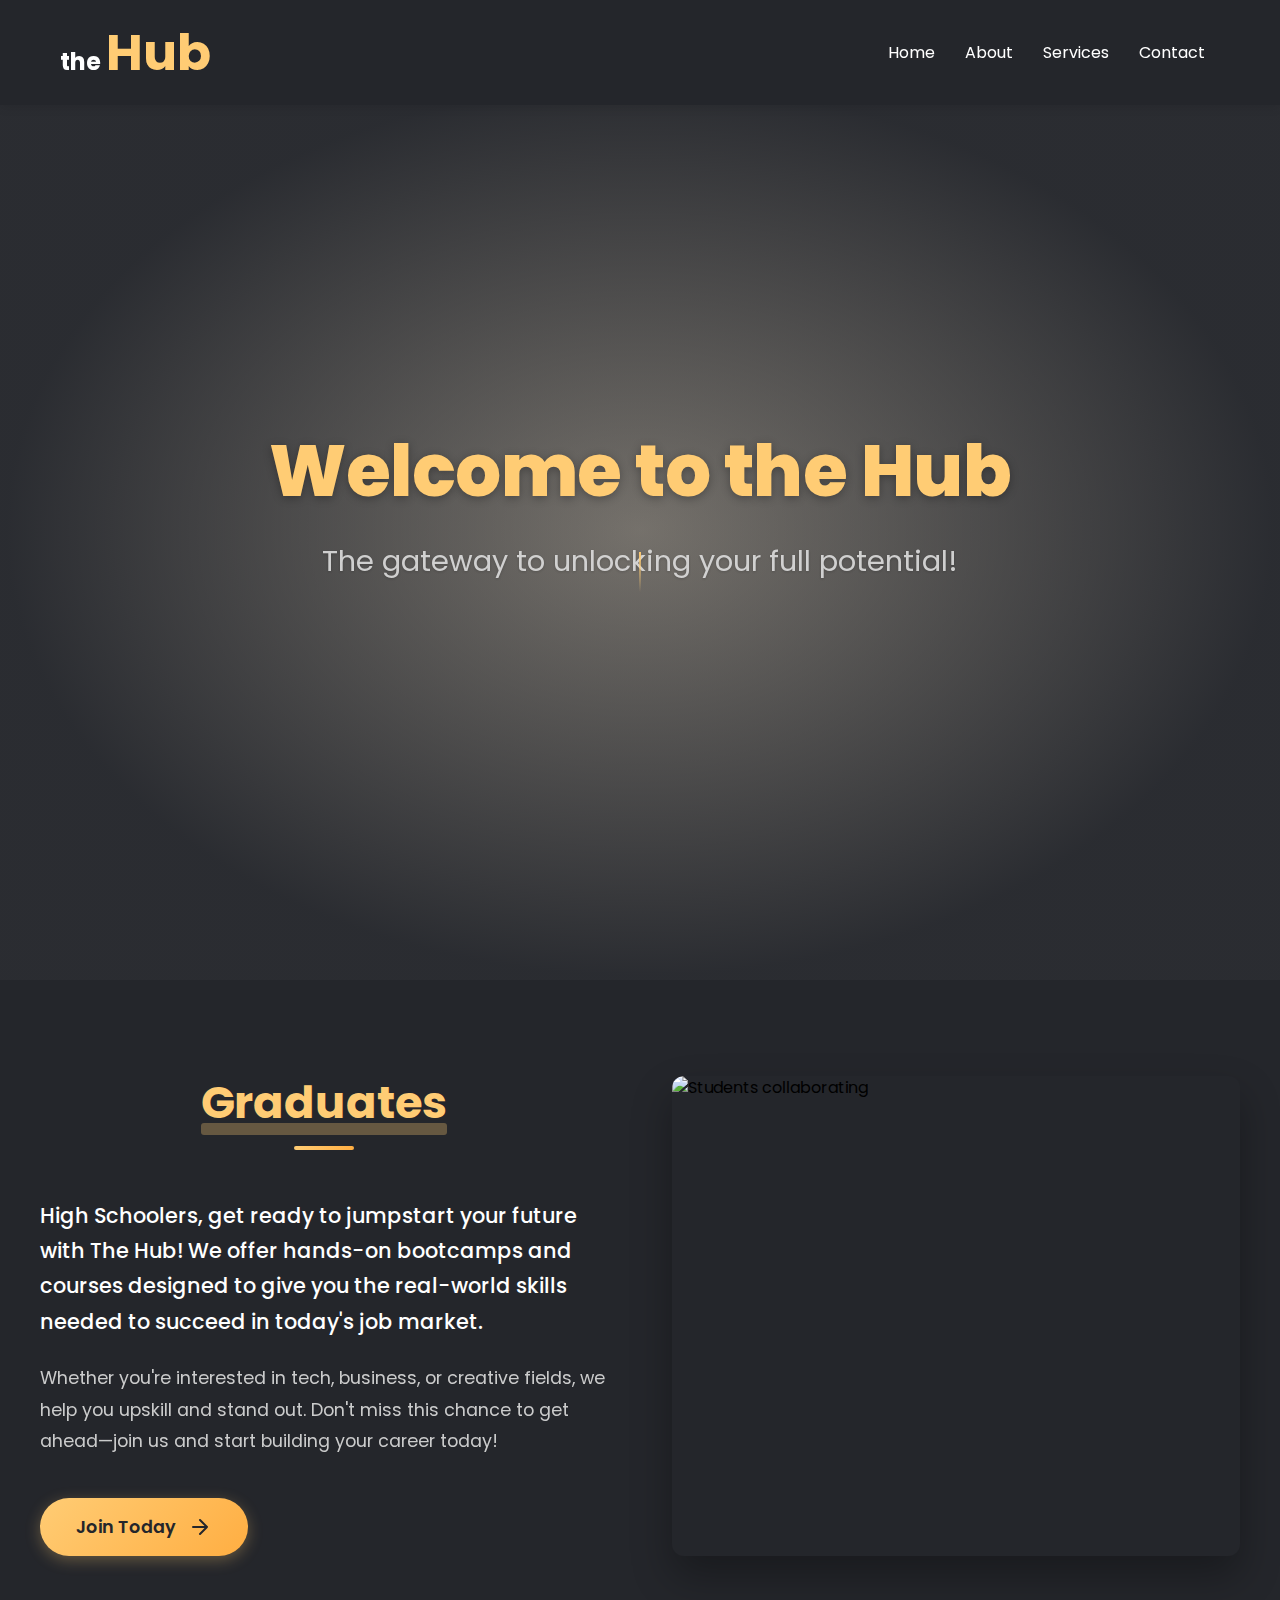
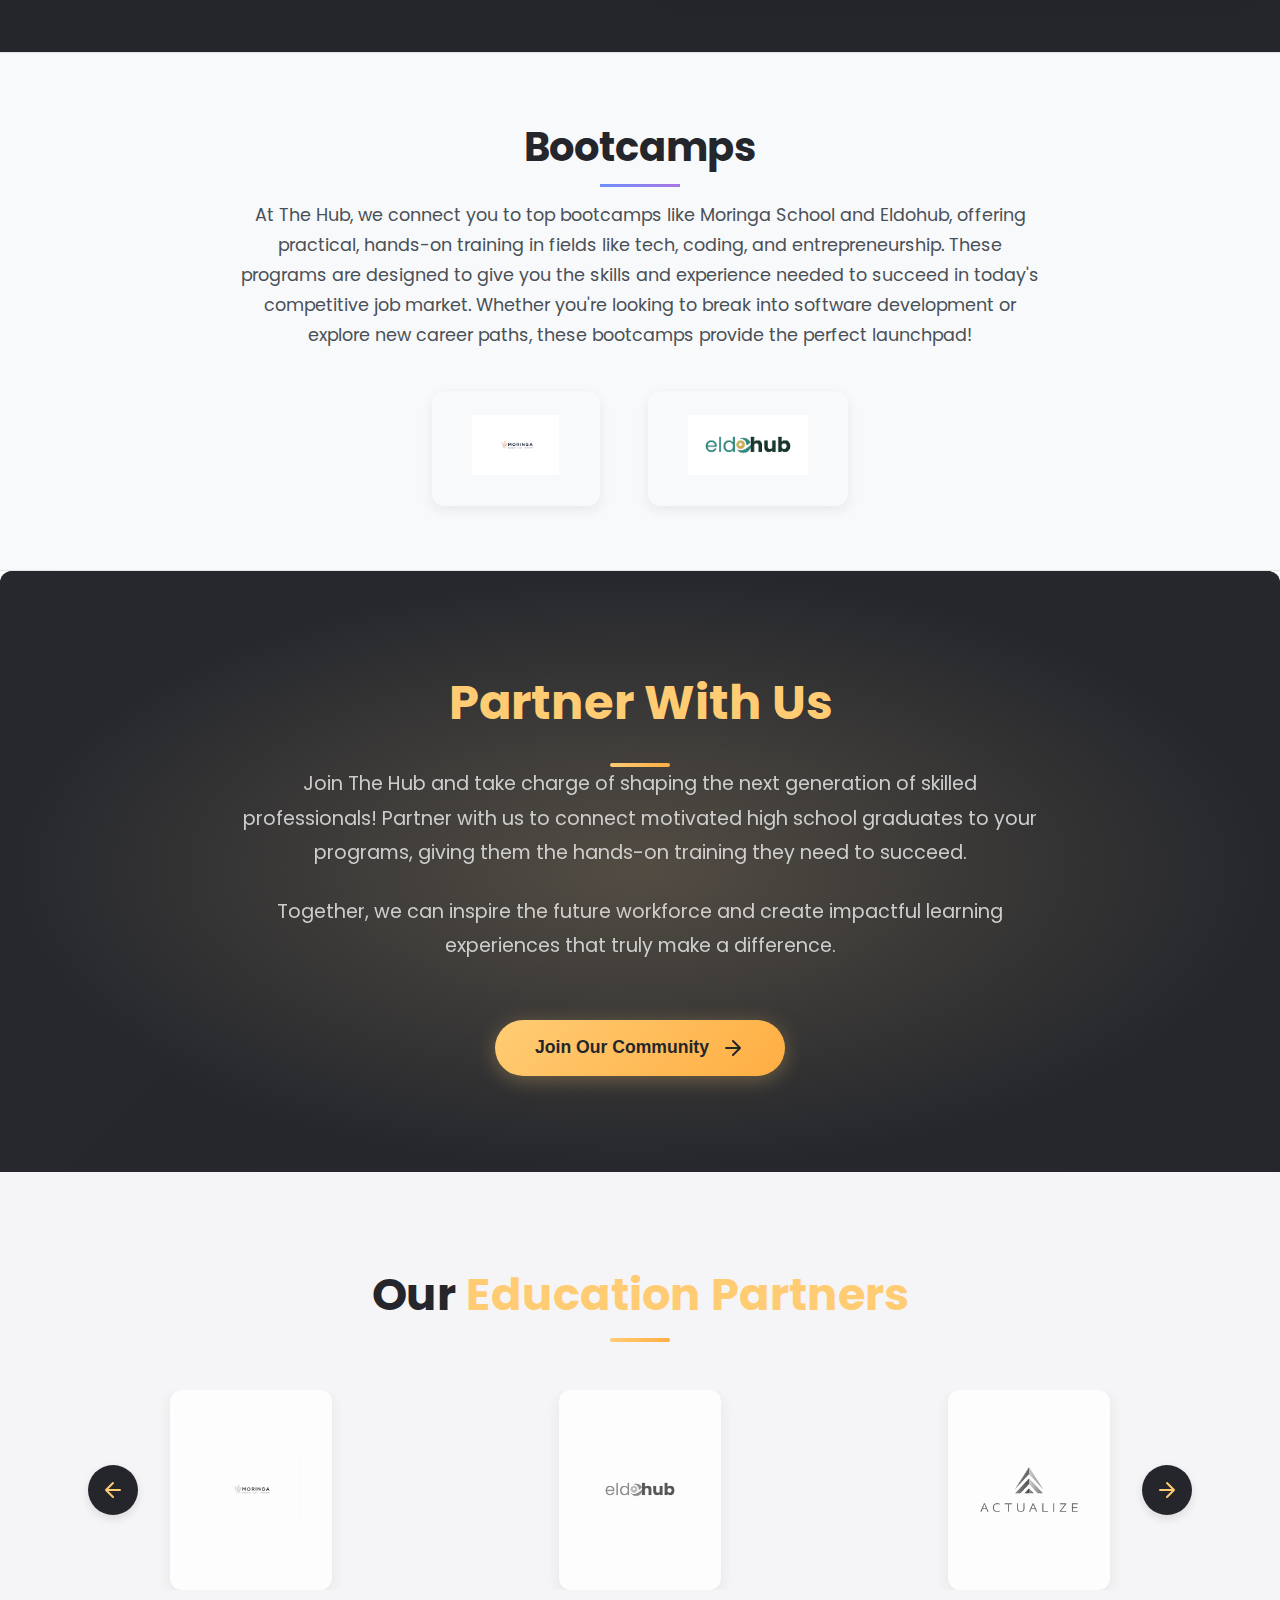
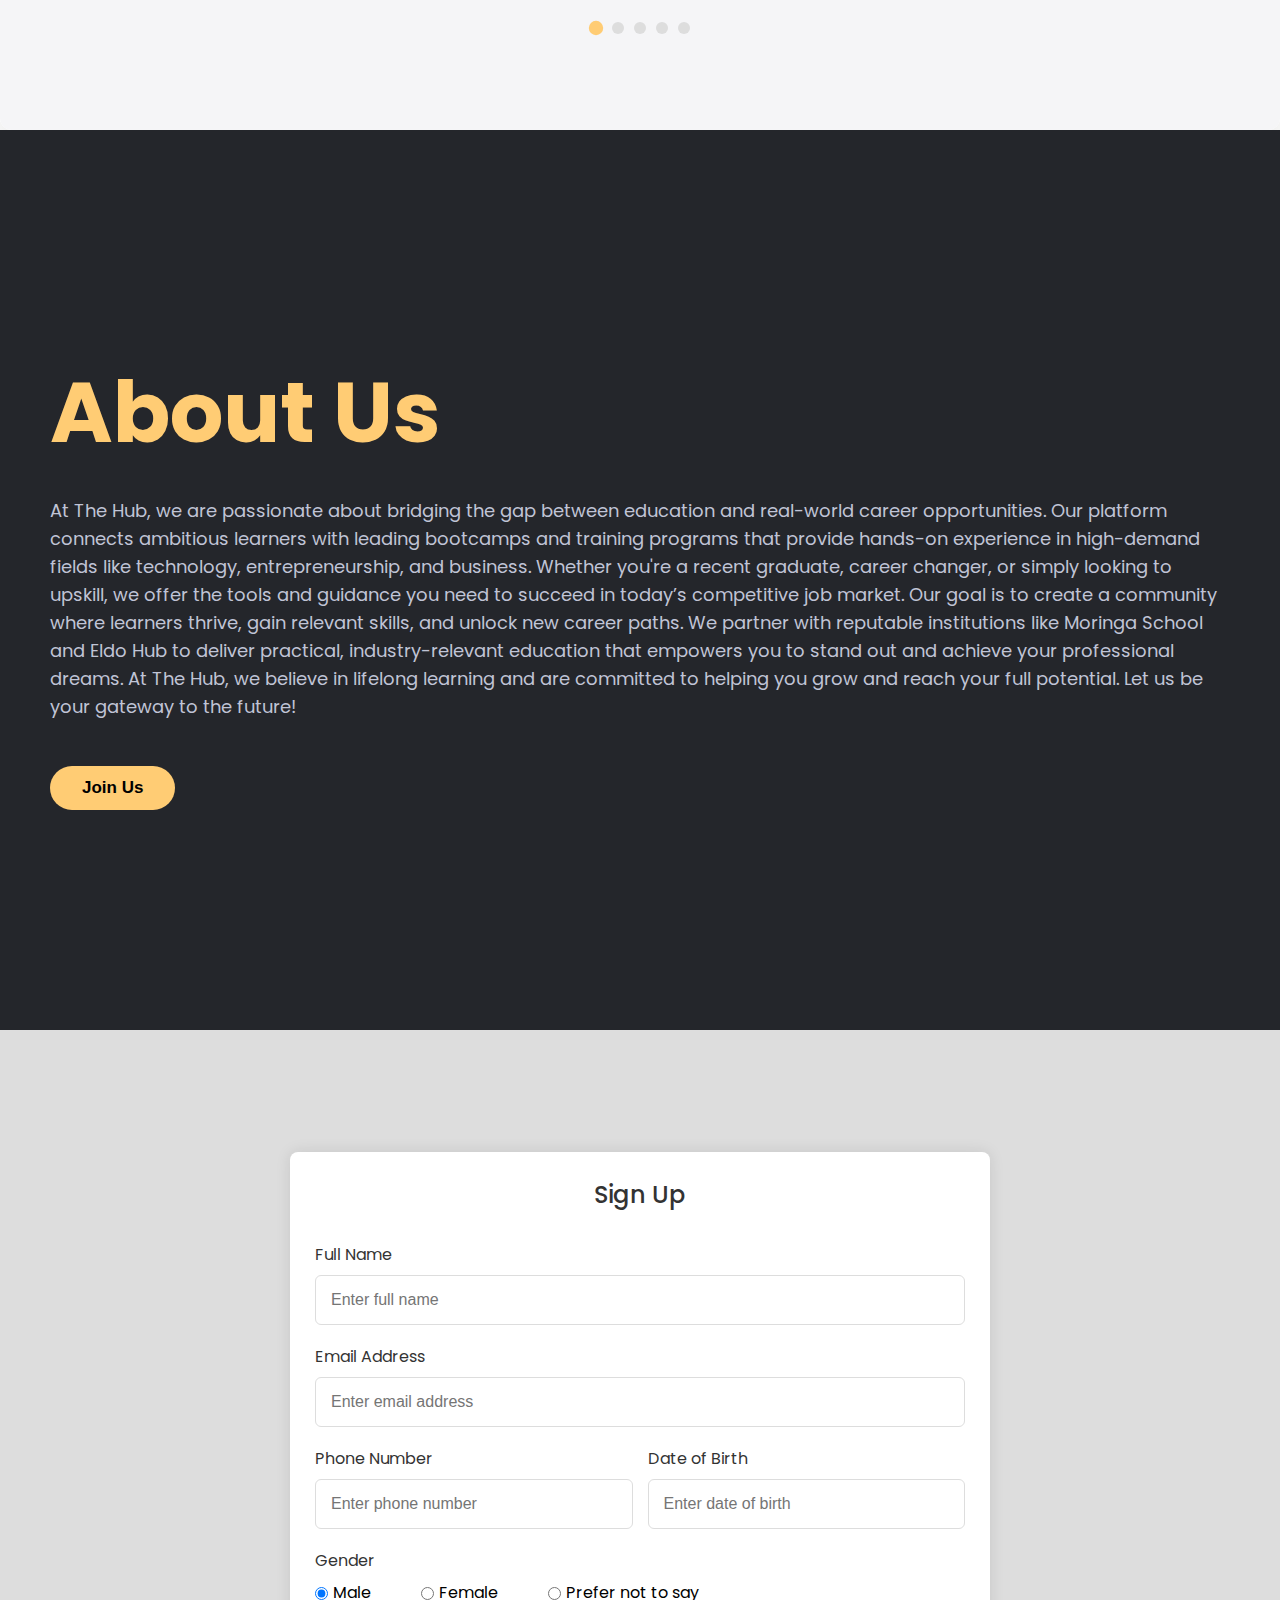
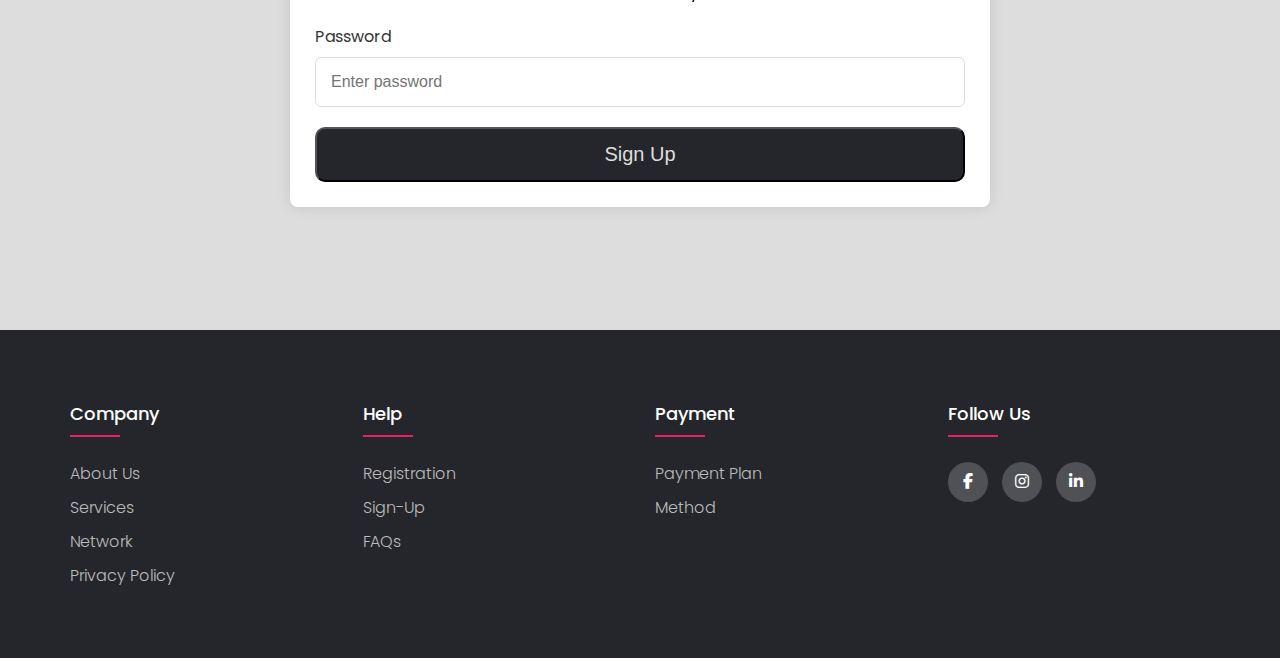
==== index.html @ 30741a8e "8th commit" ====
<!DOCTYPE html>
<html lang="en">
<head>
    <meta charset="UTF-8">
    <meta name="viewport" content="width=device-width, initial-scale=1.0">
    <title>The Hub</title>
    <script src="index.js" defer></script>
    <link rel="stylesheet" href="https://fonts.googleapis.com/css2?family=Material+Symbols+Rounded:opsz,wght,FILL,GRAD@24,400,0,0&icon_names=arrow_forward" />
    <link rel="stylesheet" href="https://cdnjs.cloudflare.com/ajax/libs/font-awesome/6.7.2/css/all.min.css" integrity="sha512-Evv84Mr4kqVGRNSgIGL/F/aIDqQb7xQ2vcrdIwxfjThSH8CSR7PBEakCr51Ck+w+/U6swU2Im1vVX0SVk9ABhg==" crossorigin="anonymous" referrerpolicy="no-referrer" />
    <link rel="stylesheet" href="style.css">
    <link rel="stylesheet" href="https://cdnjs.cloudflare.com/ajax/libs/remixicon/4.6.0/remixicon.css" integrity="sha512-kJlvECunwXftkPwyvHbclArO8wszgBGisiLeuDFwNM8ws+wKIw0sv1os3ClWZOcrEB2eRXULYUsm8OVRGJKwGA==" crossorigin="anonymous" referrerpolicy="no-referrer" />
<body>
    <nav class="navbar">
        <div class="nav-container">
            <a href="#" class="logo">the <span>Hub</span></a>
            
            <div class="hamburger">
                <div class="line1"></div>
                <div class="line2"></div>
                <div class="line3"></div>
            </div>
            
            <ul class="menu">
                <li><a href="#">Home</a></li>
                <li><a href="#">About</a></li>
                <li class="dropdown">
                    <a href="#">Services</a>
                    <ul class="dropdown-content">
                        <li><a href="#">Graduates</a></li>
                        <li><a href="#">Partners</a></li>
                    </ul>
                </li>
                <li><a href="#">Contact</a></li>
            </ul>
        </div>
    </nav>
    <div class="hero-section">
        <div class="hero-overlay"></div>
        <div class="hero-content">
            <h1 class="hero-title">Welcome to the Hub</h1>
            <p class="hero-subtitle">The gateway to unlocking your full potential!</p>
            <div class="hero-scroll-indicator">
                <div class="scroll-line"></div>
            </div>
        </div>
    </div>
    <div class="graduates-section">
        <div class="graduates-container">
            <div class="graduates-content">
                <div class="section-header">
                    <h2><span class="highlight">Graduates</span></h2>
                    <div class="underline"></div>
                </div>
                <p class="lead">High Schoolers, get ready to jumpstart your future with The Hub! We offer hands-on bootcamps and courses designed to give you the real-world skills needed to succeed in today's job market.</p>
                <p class="secondary">Whether you're interested in tech, business, or creative fields, we help you upskill and stand out. Don't miss this chance to get ahead—join us and start building your career today!</p>
                <a href="#" class="modern-cta">
                    <span>Join Today</span>
                    <svg width="24" height="24" viewBox="0 0 24 24" fill="none" xmlns="http://www.w3.org/2000/svg">
                        <path d="M5 12H19M19 12L12 5M19 12L12 19" stroke="currentColor" stroke-width="2" stroke-linecap="round" stroke-linejoin="round"/>
                    </svg>
                </a>
            </div>
            <div class="graduates-image">
                <div class="image-wrapper">
                    <img src="https://images.unsplash.com/photo-1522202176988-66273c2fd55f?ixlib=rb-4.0.3&ixid=M3wxMjA3fDB8MHxwaG90by1wYWdlfHx8fGVufDB8fHx8fA%3D%3D&auto=format&fit=crop&w=1200&q=80" alt="Students collaborating">
                    <div class="image-overlay"></div>
                </div>
            </div>
        </div>
    </div>
    <div class="bootcamps-section">
        <div class="bootcamps-content">
            <h2>Bootcamps</h2>
            <p>At The Hub, we connect you to top bootcamps like Moringa School and Eldohub, offering practical, hands-on training in fields like tech, coding, and entrepreneurship. These programs are designed to give you the skills and experience needed to succeed in today's competitive job market. Whether you're looking to break into software development or explore new career paths, these bootcamps provide the perfect launchpad!</p>
            <div class="bootcamp-logos">
                <div class="logo-container">
                    <img src="images/download.png" alt="Moringa School" class="bootcamp-logo">
                </div>
                <div class="logo-container">
                    <img src="images/eldohub.png" alt="Eldohub" class="bootcamp-logo">
                </div>
            </div>
        </div>
    </div>
    <div class="partnership-container">
        <!-- Partnership Section -->
        <div class="tech-partnership-section">
            <div class="tech-overlay"></div>
            <div class="partnership-content-wrapper">
                <div class="partnership-content">
                    <h2>Partner <span>With Us</span></h2>
                    <div class="divider"></div>
                    <p>Join The Hub and take charge of shaping the next generation of skilled professionals! Partner with us to connect motivated high school graduates to your programs, giving them the hands-on training they need to succeed.</p>
                    <p>Together, we can inspire the future workforce and create impactful learning experiences that truly make a difference.</p>
                    <button class="tech-partner-btn">
                        <span>Join Our Community</span>
                        <svg width="24" height="24" viewBox="0 0 24 24" fill="none" xmlns="http://www.w3.org/2000/svg">
                            <path d="M5 12H19M19 12L12 5M19 12L12 19" stroke="currentColor" stroke-width="2" stroke-linecap="round" stroke-linejoin="round"/>
                        </svg>
                    </button>
                </div>
            </div>
        </div>
    
        <!-- Partners Slider Section -->
        <div class="partners-section">
            <div class="section-header">
                <h2>Our <span>Education Partners</span></h2>
                <div class="underline"></div>
            </div>
            
            <div class="partners-slider-container">
                <button class="slider-arrow prev-arrow">
                    <svg width="24" height="24" viewBox="0 0 24 24" fill="none" xmlns="http://www.w3.org/2000/svg">
                        <path d="M19 12H5M5 12L12 19M5 12L12 5" stroke="currentColor" stroke-width="2" stroke-linecap="round" stroke-linejoin="round"/>
                    </svg>
                </button>
                
                <div class="partners-slider">
                    <div class="slider-track">
                        <div class="slide">
                            <img src="images/download.png" alt="Moringa School">
                        </div>
                        <div class="slide">
                            <img src="images/eldohub.png" alt="Eldohub">
                        </div>
                        <div class="slide">
                            <img src="images/actualize.png" alt="Actualize">
                        </div>
                        <div class="slide">
                            <img src="images/flatiron.jpeg" alt="Flatiron School">
                        </div>
                        <div class="slide">
                            <img src="images/alx.png" alt="ALX">
                        </div>
                    </div>
                </div>
                
                <button class="slider-arrow next-arrow">
                    <svg width="24" height="24" viewBox="0 0 24 24" fill="none" xmlns="http://www.w3.org/2000/svg">
                        <path d="M5 12H19M19 12L12 5M19 12L12 19" stroke="currentColor" stroke-width="2" stroke-linecap="round" stroke-linejoin="round"/>
                    </svg>
                </button>
            </div>
            
            <div class="slider-dots"></div>
        </div>
    </div>
    
    <section class="about">
        <div class="content">
            <div class="text">
                <h1>About Us</h1>
                <p>

                    At The Hub, we are passionate about bridging the gap between education and real-world career opportunities. Our platform connects ambitious learners with leading bootcamps and training programs that provide hands-on experience in high-demand fields like technology, entrepreneurship, and business. Whether you're a recent graduate, career changer, or simply looking to upskill, we offer the tools and guidance you need to succeed in today’s competitive job market.
                    
                    Our goal is to create a community where learners thrive, gain relevant skills, and unlock new career paths. We partner with reputable institutions like Moringa School and Eldo Hub to deliver practical, industry-relevant education that empowers you to stand out and achieve your professional dreams. At The Hub, we believe in lifelong learning and are committed to helping you grow and reach your full potential. Let us be your gateway to the future!</p>
                <button class="aboutbtn" type="button">Join Us</button>
            </div>
        </div>
    </section>
    <div  id="form-container">
    <section class="form-container">
        <header>Sign Up</header>
        <form action="" class="form">
            <div class="input-box">
                <label for="text">Full Name</label>
                <input type="text" placeholder="Enter full name" required/>
            </div>
            <div class="input-box">
                <label for="text">Email Address</label>
                <input type="text" placeholder="Enter email address" required/>
            </div>
            <div class="column">
                <div class="input-box">
                    <label for="text">Phone Number</label>
                    <input type="text" placeholder="Enter phone number" required/>
                </div>
                <div class="input-box">
                    <label for="text">Date of Birth</label>
                    <input type="text" placeholder="Enter date of birth" required/>
                </div>
                </div>
                <div class="gender-box">
                    <h3>Gender</h3>
                    <div class="gender-option">
                        <div class="gender">
                            <input type="radio" name="gender" id="check-male" checked>
                            <label for="check">Male</label>
                        </div>
                        <div class="gender">
                            <input type="radio" name="gender" id="check-female">
                            <label for="check">Female</label>
                        </div>
                        <div class="gender">
                            <input type="radio" name="gender" id="check-other">
                            <label for="check-other">Prefer not to say</label>
                        </div>
                    </div>
                </div>
                <div class="input-box">
                    <label for="text">Password</label>
                    <input type="password" placeholder="Enter password" required/>
                </div>
                <button>Sign Up</button>
            </div>
        </form>
    </section>
    </div>
    <footer class="footer">
        <div class="container">
        <div class="row">
        <div class="footer-col">
            <h4>Company</h4>
            <ul>
                <li><a href="#">About Us</a></li>
                <li><a href="#">Services</a></li>
                <li><a href="#">Network</a></li>
                <li><a href="#">Privacy Policy</a></li>
            </ul>
        </div>
        <div class="footer-col">
            <h4>Help</h4>
            <ul>
                <li><a href="#">Registration</a></li>
                <li><a href="#">Sign-Up</a></li>
                <li><a href="#">FAQs</a></li>
            </ul>
        </div>
        <div class="footer-col">
            <h4>Payment</h4>
            <ul>
                <li><a href="#">Payment Plan</a></li>
                <li><a href="#">Method</a></li>
            </ul>
        </div>
        <div class="footer-col">
            <h4>Follow Us</h4>
            <div class="social-links">
                <a href="#"><i class="fab fa-facebook-f"></i></a>
                <a href="#"><i class="fab fa-instagram"></i></a>
                <a href="#"><i class="fab fa-linkedin-in"></i></a>
            </div>
        </div>
        </div>
        </div>    
    </footer>
</body>
</html>
---- style.css ----
@import url('https://fonts.googleapis.com/css2?family=Poppins:wght@300;400;500;600;700&display=swap');
@import url('https://fonts.googleapis.com/css2?family=Inter:opsz,wght@14..32,100..900&display=swap');

body{
    line-height: 1.5;
    padding-top: 80px;
    font-family: "Poppins", sans-serif;
}
*{
    margin:0;
    padding:0;
    box-sizing:border-box;
}
.hero-section {
    position: relative;
    height: 100vh;
    min-height: 600px;
    background: 
        linear-gradient(rgba(36, 38, 43, 0.7), 
        rgba(36, 38, 43, 0.7)),
        url('https://images.unsplash.com/photo-1550751827-4bd374c3f58b?ixlib=rb-4.0.3&ixid=M3wxMjA3fDB8MHxwaG90by1wYWdlfHx8fGVufDB8fHx8fA%3D%3D&auto=format&fit=crop&w=1200&q=80') center/cover no-repeat;
    display: flex;
    align-items: center;
    justify-content: center;
    text-align: center;
    color: #fff;
    overflow: hidden;
}
.hero-overlay {
    position: absolute;
    top: 0;
    left: 0;
    width: 100%;
    height: 100%;
    background: radial-gradient(ellipse at center, 
                rgba(255, 204, 116, 0.1) 0%, 
                rgba(36, 38, 43, 0.9) 70%);
    z-index: 1;
}

.hero-content {
    position: relative;
    z-index: 2;
    max-width: 1200px;
    padding: 0 2rem;
}

.hero-title {
    font-size: 4.5rem;
    font-weight: 800;
    margin-bottom: 1.5rem;
    color: #ffcc74;
    text-shadow: 0 2px 10px rgba(0, 0, 0, 0.3);
    line-height: 1.2;
    letter-spacing: -0.5px;
    animation: fadeInDown 1s ease-out;
}

.hero-subtitle {
    font-size: 1.8rem;
    color: #ddd;
    max-width: 700px;
    margin: 0 auto 3rem;
    opacity: 0.9;
    text-shadow: 0 1px 3px rgba(0, 0, 0, 0.2);
    animation: fadeInUp 1s ease-out 0.3s both;
    line-height: 1.6;
}

.hero-scroll-indicator {
    position: absolute;
    bottom: 40px;
    left: 50%;
    transform: translateX(-50%);
    animation: bounce 2s infinite;
}

.scroll-line {
    width: 2px;
    height: 40px;
    background: linear-gradient(to bottom, #ffcc74, transparent);
    margin: 0 auto;
}
@keyframes fadeInDown {
    from {
        opacity: 0;
        transform: translateY(-30px);
    }
    to {
        opacity: 1;
        transform: translateY(0);
    }
}

@keyframes fadeInUp {
    from {
        opacity: 0;
        transform: translateY(30px);
    }
    to {
        opacity: 1;
        transform: translateY(0);
    }
}

@keyframes bounce {
    0%, 20%, 50%, 80%, 100% {
        transform: translateY(0) translateX(-50%);
    }
    40% {
        transform: translateY(-20px) translateX(-50%);
    }
    60% {
        transform: translateY(-10px) translateX(-50%);
    }
}

@media (max-width: 992px) {
    .hero-title {
        font-size: 3.5rem;
    }
    .hero-subtitle {
        font-size: 1.5rem;
    }
}

@media (max-width: 768px) {
    .hero-section {
        min-height: 500px;
    }
    .hero-title {
        font-size: 2.8rem;
    }
    .hero-subtitle {
        font-size: 1.3rem;
        margin-bottom: 2rem;
    }
}

@media (max-width: 480px) {
    .hero-section {
        min-height: 400px;
    }
    .hero-title {
        font-size: 2.2rem;
    }
    .hero-subtitle {
        font-size: 1.1rem;
    }
    .hero-scroll-indicator {
        bottom: 20px;
    }
}
.navbar {
    background-color: #24262b;
    position: fixed;
    top: 0;
    width: 100%;
    z-index: 1000;
    box-shadow: 0 2px 10px rgba(0, 0, 0, 0.1);
}
.navbar span{
    color: #ffcc74;
}
.navbar a span{
    font-size: 50px;
}
.nav-container {
    display: flex;
    justify-content: space-between;
    align-items: center;
    padding: 0 20px;
    max-width: 1200px;
    margin: 0 auto;
}
.logo {
    color: white;
    font-size: 1.5rem;
    font-weight: bold;
    text-decoration: none;
    padding: 15px 0;
}
.menu {
    display: flex;
    list-style: none;
}
.menu li {
    position: relative;
}
.menu li a {
    color: white;
    text-decoration: none;
    padding: 20px 15px;
    display: block;
    transition: background-color 0.3s;
}
.menu li a:hover {
    color:#ffcc74;
}
.dropdown-content {
    display: none;
    position: absolute;
    background-color: #24262b;
    min-width: 200px;
    box-shadow: 0 8px 16px rgba(0, 0, 0, 0.2);
    z-index: 1;
}
.dropdown-content li a {
    padding: 12px 16px;
}

.dropdown:hover .dropdown-content {
    display: block;
}

.hamburger {
    display: none;
    cursor: pointer;
    padding: 15px 0;
}

.hamburger div {
    width: 25px;
    height: 3px;
    background-color: white;
    margin: 5px 0;
    transition: all 0.3s ease;
}
@media (max-width: 768px) {
    .hamburger {
        display: block;
    }

    .menu {
        position: absolute;
        top: 80px;
        left: 0;
        width: 100%;
        background-color: #24262b;
        flex-direction: column;
        align-items: center;
        clip-path: circle(0px at 90% -10%);
        -webkit-clip-path: circle(0px at 90% -10%);
        transition: all 0.5s ease-out;
        pointer-events: none;
    }

    .menu.active {
        clip-path: circle(1000px at 90% -10%);
        -webkit-clip-path: circle(1000px at 90% -10%);
        pointer-events: all;
    }

    .dropdown-content {
        position: static;
        display: none;
        width: 100%;
        text-align: center;
        box-shadow: none;
    }

    .dropdown:hover .dropdown-content {
        display: none;
    }

    .dropdown.active .dropdown-content {
        display: block;
    }
}
.hamburger.active .line1 {
    transform: rotate(-45deg) translate(-5px, 6px);
}

.hamburger.active .line2 {
    opacity: 0;
}

.hamburger.active .line3 {
    transform: rotate(45deg) translate(-5px, -6px);
}
.graduates-section {
    background-color: #24262b;
    padding: 6rem 2rem;
    position: relative;
    overflow: hidden;
}

.graduates-container {
    max-width: 1200px;
    margin: 0 auto;
    display: grid;
    grid-template-columns: 1fr 1fr;
    gap: 4rem;
    align-items: center;
}

.graduates-content {
    position: relative;
    z-index: 2;
    color: #fff;
}

.section-header {
    margin-bottom: 2.5rem;
}

.section-header h2 {
    font-size: 2.8rem;
    font-weight: 700;
    color: #ffcc74;
    margin-bottom: 1rem;
    line-height: 1.2;
}

.highlight {
    position: relative;
    display: inline-block;
}

.highlight::after {
    content: '';
    position: absolute;
    bottom: -5px;
    left: 0;
    width: 100%;
    height: 12px;
    background-color: rgba(255, 204, 116, 0.3);
    z-index: -1;
    border-radius: 3px;
}

.underline {
    width: 60px;
    height: 4px;
    background: linear-gradient(90deg, #ffcc74, #ffae42);
    border-radius: 2px;
}

.graduates-content .lead {
    font-size: 1.3rem;
    color: #fff;
    line-height: 1.7;
    margin-bottom: 1.5rem;
    font-weight: 500;
}

.graduates-content .secondary {
    font-size: 1.1rem;
    color: #ddd;
    line-height: 1.8;
    margin-bottom: 2.5rem;
    opacity: 0.9;
}

.modern-cta {
    display: inline-flex;
    align-items: center;
    gap: 12px;
    background: linear-gradient(135deg, #ffcc74, #ffae42);
    color: #24262b;
    padding: 16px 36px;
    border-radius: 50px;
    font-weight: 600;
    font-size: 1.1rem;
    text-decoration: none;
    transition: all 0.4s cubic-bezier(0.215, 0.61, 0.355, 1);
    box-shadow: 0 4px 15px rgba(255, 204, 116, 0.3);
}

.modern-cta:hover {
    transform: translateY(-3px);
    box-shadow: 0 8px 25px rgba(255, 204, 116, 0.4);
}

.modern-cta svg {
    transition: transform 0.3s ease;
}

.modern-cta:hover svg {
    transform: translateX(5px);
}

.graduates-image {
    position: relative;
    height: 100%;
    border-radius: 12px;
    overflow: hidden;
    box-shadow: 0 20px 40px rgba(0, 0, 0, 0.3);
}

.image-wrapper {
    position: relative;
    height: 100%;
    min-height: 400px;
}
   
.bootcamps-section {
    background-color: #f8f9fa;
    padding: 4rem 2rem;
    position: relative;
    border-top: 1px solid rgba(36, 38, 43, 0.1);
    border-bottom: 1px solid rgba(36, 38, 43, 0.1);
}

.bootcamps-content {
    max-width: 800px;
    margin: 0 auto;
    text-align: center;
}

.bootcamps-section h2 {
    color: #24262b;
    font-size: 2.5rem;
    margin-bottom: 1.5rem;
    position: relative;
    display: inline-block;
}

.bootcamps-section h2::after {
    content: '';
    position: absolute;
    bottom: -10px;
    left: 50%;
    transform: translateX(-50%);
    width: 80px;
    height: 3px;
    background: linear-gradient(90deg, #6e8efb, #a777e3);
}

.bootcamps-section p {
    color: #495057;
    line-height: 1.7;
    margin-bottom: 2.5rem;
    font-size: 1.1rem;
}

.bootcamp-logos {
    display: flex;
    justify-content: center;
    gap: 3rem;
    flex-wrap: wrap;
    margin-top: 2rem;
}

.logo-container {
    background-color: #f8f9fa;
    padding: 1.5rem 2.5rem;
    border-radius: 12px;
    box-shadow: 0 4px 12px rgba(36, 38, 43, 0.08);
    transition: transform 0.3s ease;
}

.logo-container:hover {
    transform: translateY(-5px);
}

.bootcamp-logo {
    height: 60px;
    width: auto;
    object-fit: contain;
    filter: grayscale(30%);
    transition: filter 0.3s ease;
}

.bootcamp-logo:hover {
    filter: grayscale(0%);
}
@media (max-width: 768px) {
    .bootcamps-section {
        padding: 3rem 1.5rem;
    }
    
    .bootcamps-section h2 {
        font-size: 2rem;
    }
    
    .bootcamp-logos {
        gap: 2rem;
    }
    
    .logo-container {
        padding: 1rem 1.5rem;
    }
}

@media (max-width: 480px) {
    .bootcamps-section {
        padding: 2.5rem 1rem;
    }
    
    .bootcamps-section h2 {
        font-size: 1.8rem;
    }
    
    .bootcamp-logos {
        gap: 1.5rem;
        flex-direction: column;
        align-items: center;
    }
    
    .bootcamp-logo {
        height: 50px;
    }
}
.partnership-container {
    max-width: 1400px;
    margin: 0 auto;
    box-shadow: 0 20px 40px rgba(0, 0, 0, 0.1);
    border-radius: 12px;
    overflow: hidden;
}

.section-header {
    text-align: center;
    margin-bottom: 3rem;
}

.section-header h2 {
    font-size: 2.8rem;
    font-weight: 700;
    margin-bottom: 1rem;
    line-height: 1.2;
}

.section-header h2 span {
    color: #ffcc74;
    position: relative;
}

.section-header h2 span::after {
    content: '';
    position: absolute;
    bottom: -5px;
    left: 0;
    width: 100%;
    height: 12px;
    background-color: rgba(255, 204, 116, 0.3);
    z-index: -1;
    border-radius: 3px;
}

.underline, .divider {
    width: 60px;
    height: 4px;
    background: linear-gradient(90deg, #ffcc74, #ffae42);
    border-radius: 2px;
    margin: 0 auto;
}
.tech-partnership-section {
    position: relative;
    padding: 6rem 2rem;
    background: 
        linear-gradient(135deg, rgba(36, 38, 43, 0.9), rgba(36, 38, 43, 0.95)),
        url('https://images.unsplash.com/photo-1522071820081-009f0129c71c?ixlib=rb-4.0.3&ixid=M3wxMjA3fDB8MHxwaG90by1wYWdlfHx8fGVufDB8fHx8fA%3D%3D&auto=format&fit=crop&w=1200&q=80') center/cover no-repeat;
    color: #fff;
}

.tech-overlay {
    position: absolute;
    top: 0;
    left: 0;
    width: 100%;
    height: 100%;
    background: radial-gradient(ellipse at center, 
                rgba(255, 204, 116, 0.15) 0%, 
                rgba(36, 38, 43, 0.9) 70%);
}

.partnership-content-wrapper {
    max-width: 1200px;
    margin: 0 auto;
    position: relative;
    z-index: 2;
}

.partnership-content {
    max-width: 800px;
    margin: 0 auto;
    text-align: center;
}

.partnership-content h2 {
    color: #ffcc74;
    font-size: 3rem;
    margin-bottom: 1.5rem;
}

.partnership-content p {
    color: #ddd;
    line-height: 1.8;
    margin-bottom: 1.5rem;
    font-size: 1.2rem;
    opacity: 0.9;
}

.tech-partner-btn {
    display: inline-flex;
    align-items: center;
    gap: 12px;
    background: linear-gradient(135deg, #ffcc74, #ffae42);
    color: #24262b;
    border: none;
    padding: 16px 40px;
    border-radius: 50px;
    font-weight: 600;
    font-size: 1.1rem;
    cursor: pointer;
    transition: all 0.4s cubic-bezier(0.215, 0.61, 0.355, 1);
    box-shadow: 0 4px 20px rgba(255, 204, 116, 0.3);
    margin-top: 2rem;
}

.tech-partner-btn:hover {
    transform: translateY(-3px);
    box-shadow: 0 8px 30px rgba(255, 204, 116, 0.4);
}

.tech-partner-btn svg {
    transition: transform 0.3s ease;
}

.tech-partner-btn:hover svg {
    transform: translateX(5px);
}
.partners-section {
    background-color: #f5f5f7;
    padding: 6rem 2rem;
    text-align: center;
}

.partners-section .section-header h2 {
    color: #24262b;
}

.partners-slider-container {
    position: relative;
    max-width: 1200px;
    margin: 0 auto;
    display: flex;
    align-items: center;
    gap: 1rem;
    padding: 0 3rem;
}

.partners-slider {
    flex: 1;
    overflow: hidden;
    position: relative;
}

.slider-track {
    display: flex;
    transition: transform 0.5s ease;
    height: 200px;
}

.slide {
    flex: 0 0 20%;
    min-width: 0;
    padding: 0 1rem;
    position: relative;
    transition: all 0.3s ease;
}

.slide img {
    width: 100%;
    height: 100%;
    object-fit: contain;
    padding: 2rem;
    background: white;
    border-radius: 12px;
    box-shadow: 0 5px 15px rgba(36, 38, 43, 0.1);
    filter: grayscale(100%);
    opacity: 0.8;
    transition: all 0.3s ease;
}

.slide:hover img {
    filter: grayscale(0%);
    opacity: 1;
    transform: scale(1.05);
}

.slider-arrow {
    width: 50px;
    height: 50px;
    border-radius: 50%;
    background: #24262b;
    color: #ffcc74;
    border: none;
    display: flex;
    align-items: center;
    justify-content: center;
    cursor: pointer;
    transition: all 0.3s ease;
    box-shadow: 0 4px 10px rgba(0, 0, 0, 0.1);
}

.slider-arrow:hover {
    background: #ffcc74;
    color: #24262b;
    transform: scale(1.1);
}

.slider-arrow svg {
    width: 24px;
    height: 24px;
}

.slider-dots {
    display: flex;
    justify-content: center;
    gap: 10px;
    margin-top: 2rem;
}

.dot {
    width: 12px;
    height: 12px;
    border-radius: 50%;
    background: #ddd;
    cursor: pointer;
    transition: all 0.3s ease;
}

.dot.active {
    background: #ffcc74;
    transform: scale(1.2);
}
@media (max-width: 1200px) {
    .slide {
        flex: 0 0 25%;
    }
}

@media (max-width: 992px) {
    .tech-partnership-section, .partners-section {
        padding: 4rem 1.5rem;
    }
    
    .section-header h2 {
        font-size: 2.3rem;
    }
    
    .slide {
        flex: 0 0 33.33%;
    }
}

@media (max-width: 768px) {
    .partnership-content h2 {
        font-size: 2.5rem;
    }
    
    .slide {
        flex: 0 0 50%;
    }
    
    .slider-track {
        height: 180px;
    }
    
    .slider-arrow {
        width: 40px;
        height: 40px;
    }
}

@media (max-width: 576px) {
    .slide {
        flex: 0 0 100%;
    }
    
    .partners-slider-container {
        padding: 0 1rem;
    }
    
    .section-header h2 {
        font-size: 2rem;
    }
}
.container{
    max-width: 1170px;
    margin: auto;
}
.row{
    display: flex;
    flex-wrap: wrap;
}
ul{
    list-style: none;
}
.about{
    width: 100%;
    height:100vh;
    background-color: #24262b;
    display: flex;
    justify-content: center;
    align-items: center;
}
.about .content .img{
    height: auto;
    width: 600px;
    max-width:100%;
}
.text{
    width: 1200px;
    max-width: 100%;
    padding: 0 10px;
}
.content{
    width: 1280px;
    max-width: 95%;
    margin: 0 auto;
    display: flex;
    flex-wrap: wrap;
    align-items: center;
    justify-content: space-around;
}
.text h1{
    color:#ffcc74;
    font-size: 85px;
    margin-bottom: 20px;
    text-transform: capitalize;
}
.text p{
    color: #c0c4d6;
    font-size: 18px;
    line-height: 28px;
    margin-bottom: 45px;
}
.aboutbtn{
    background-color: #ffcc74;
    color:black;
    border: 2px solid transparent;
    text-decoration: none;
    padding: 10px 30px;
    border-radius: 30px;
    font-size: 17px;
    font-weight: bold;
}
.aboutbtn:hover{
    transform: scale(1.2);
    background-color: #24262b;
    border: 2px solid #ffcc74;
    color: #ffcc74;
    transition: 1s;
    cursor: pointer;
}
@media screen and (max-width:1180px){
    .about{
        width: 100%;
        height: auto;
        padding: 70px 0px;
    }
}
@media screen and (max-width:650px){
    .about .content img{
        margin-bottom: 35px;
    }
    .text h1{
        font-size: 60px;
        margin-bottom: 25px;
    }
}
.footer{
    background-color: #24262b;
    padding: 70px 0;
}
.footer-col{
    width: 25%;
    padding:0 15px;
}
.footer-col h4{
    font-size: 18px;
    color:#ffffff;
    text-transform:capitalize;
    margin-bottom: 35px;
    font-weight: 500;
    position: relative;
}
.footer-col h4::before{
    content:'';
    position: absolute;
    left: 0;
    bottom: -10px;
    background-color: #e91e63;
    height: 2px;
    box-sizing: border-box;
    width:50px;
}
.footer-col ul li:not(:last-child){
    margin-bottom: 10px;
}
.footer-col ul li a{
    font-size: 16px;
    text-transform: capitalize;
    color:#ffffff;
    text-decoration: none;
    font-weight: 300;
    color: #bbbbbb;
    display: block;
    transform: all 0.3s ease;
}
.footer-col ul li a:hover{
    color:#ffffff;
    padding-left: 8px;
}
.footer-col .social-links a{
    display: inline-block;
    height: 40px;
    width:40px;
    background-color: rgba(255,255,255,0.2);
    margin:0 10px 10px 0;
    text-align:center;
    line-height: 40px;
    border-radius: 50%;
    color:#ffffff;
    transition: all 0.5s ease;
}
.footer-col .social-links a:hover{
    color: #24262b;
    background-color: #ffffff;
}
@media(max-width: 767px){
    .footer-col{
        width: 50%;
        margin-bottom: 30px;
    }
}
@media(max-width: 574px){
    .footer-col{
        width: 100%;
    }
}
#form-container{
    display: flex;
    align-items: center;
    justify-content: center;
    background-color: #ddd;
    height: 100vh;
    padding:20px;
}
.form-container{
    position: relative;
    max-width: 700px;
    width:100%;
    background-color: #ffffff;
    padding: 25px;
    border-radius: 8px;
    box-shadow: 0 0 15px rgba(0,0,0,0.1);
}
.form-container header{
    font-size: 1.5rem;
    color: #333;
    font-weight: 500;
    text-align: center;
}
.form-container .form{
    margin-top:30px;
}
.form .input-box{
    width: 100%;
    margin-top: 20px;
}
.input-box label{
    color:#333;
}
.form .input-box input{
    position: relative;
    height: 50px;
    width:100%;
    outline: none;
    font-size: 1rem;
    color:#707070;
    margin-top:8px;
    border: 1px solid #ddd;
    border-radius: 6px;
    padding: 0 15px;
}
.form .column{
    display: flex;
    column-gap: 15px;
}
.form .gender-box{
    margin-top: 20px
}
.gender-box h3{
    color:#333;
    font-size: 1rem;
    font-weight: 400;
    margin-bottom: 8px;
}
.form :where(.gender-option, .gender){
    display: flex;
    align-items: center;
    column-gap: 50px;
    flex-wrap: wrap;
}
.form .gender{
    column-gap: 5px;
}
.form :where(.gender input, .gender label){
    cursor: pointer;
}
.form button{
    height: 55px;
    width: 100%;
    background-color: #24262b;
    margin-top: 20px;
    color:#ddd;
    border-radius: 10px;
    font-size: 20px;
    font-weight: 400;
}
.form button:hover{
    background-color: #ffffff;
    color:#24262b;
}
@media screen and (max-width:500px){
    .form .column {
        flex-wrap: wrap;
    }
    .form :where(.gender-option, .gender){
        row-gap: 15px;
    }
}
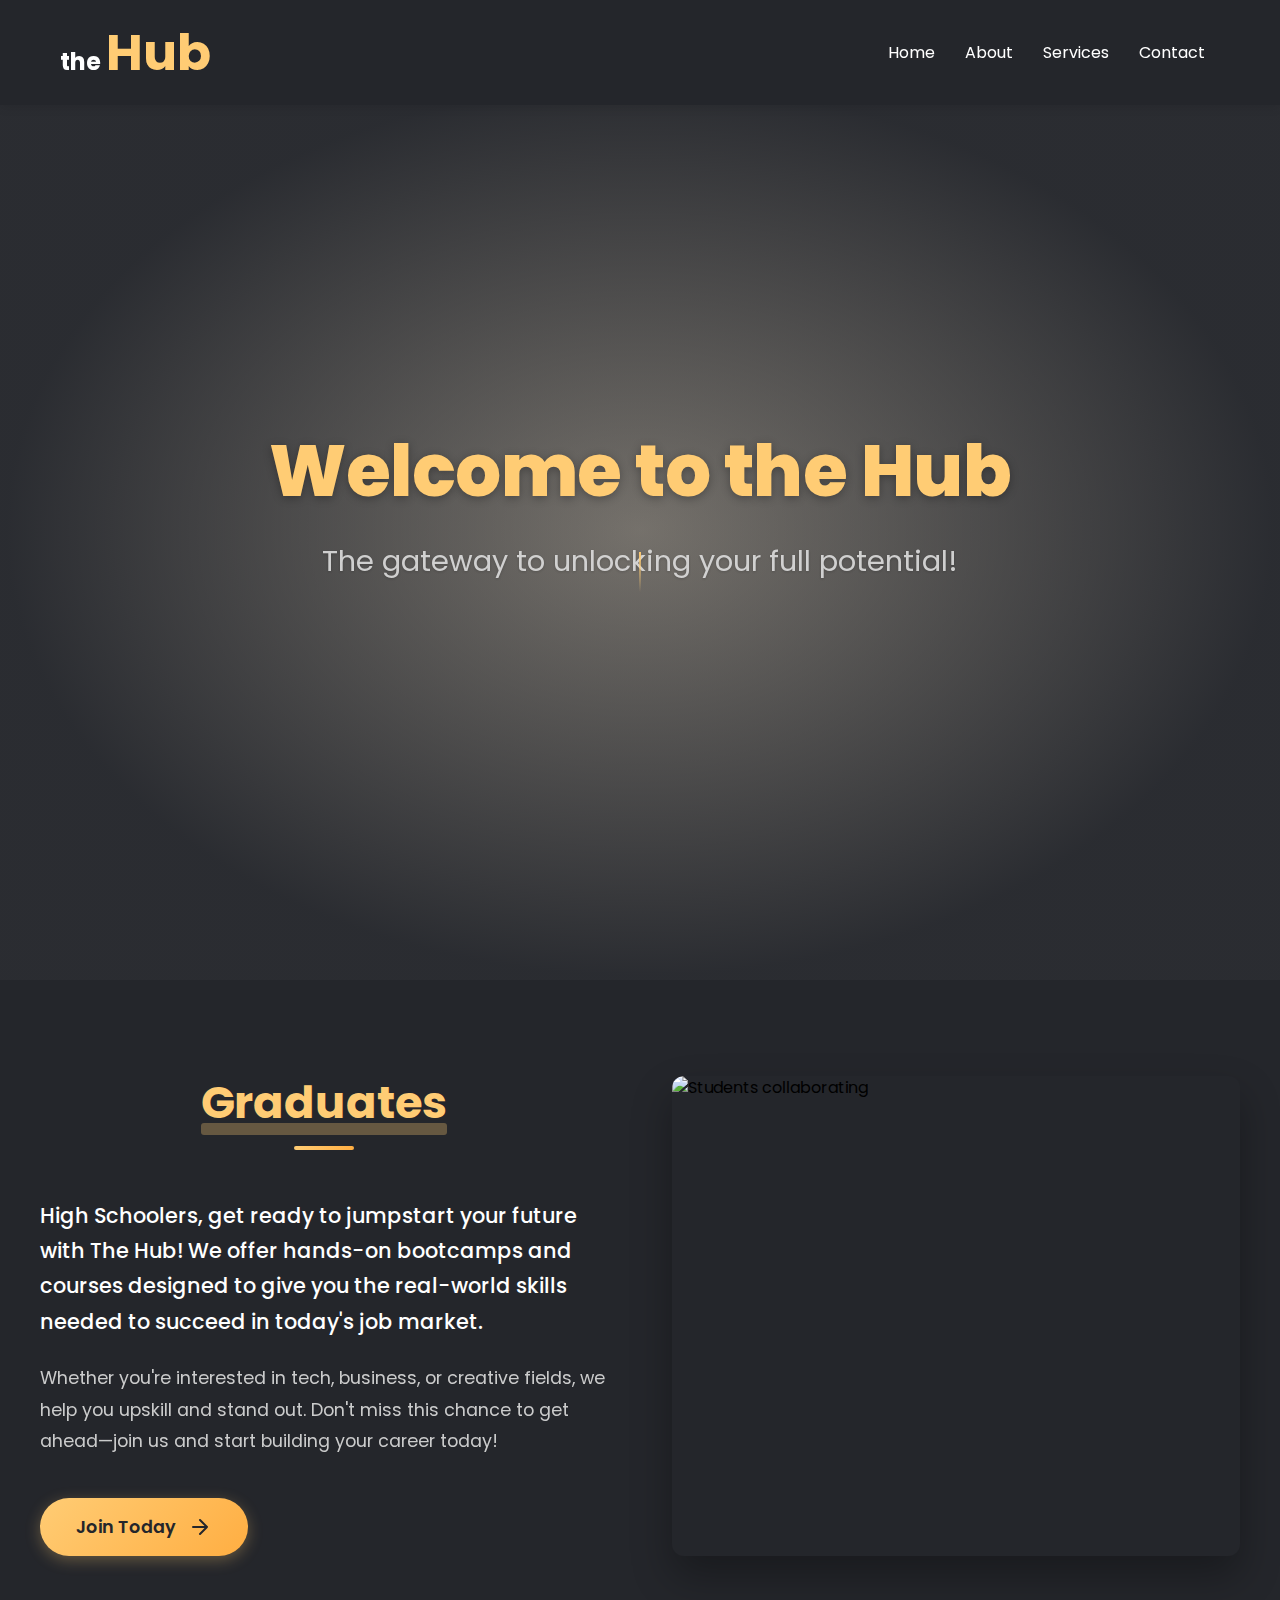
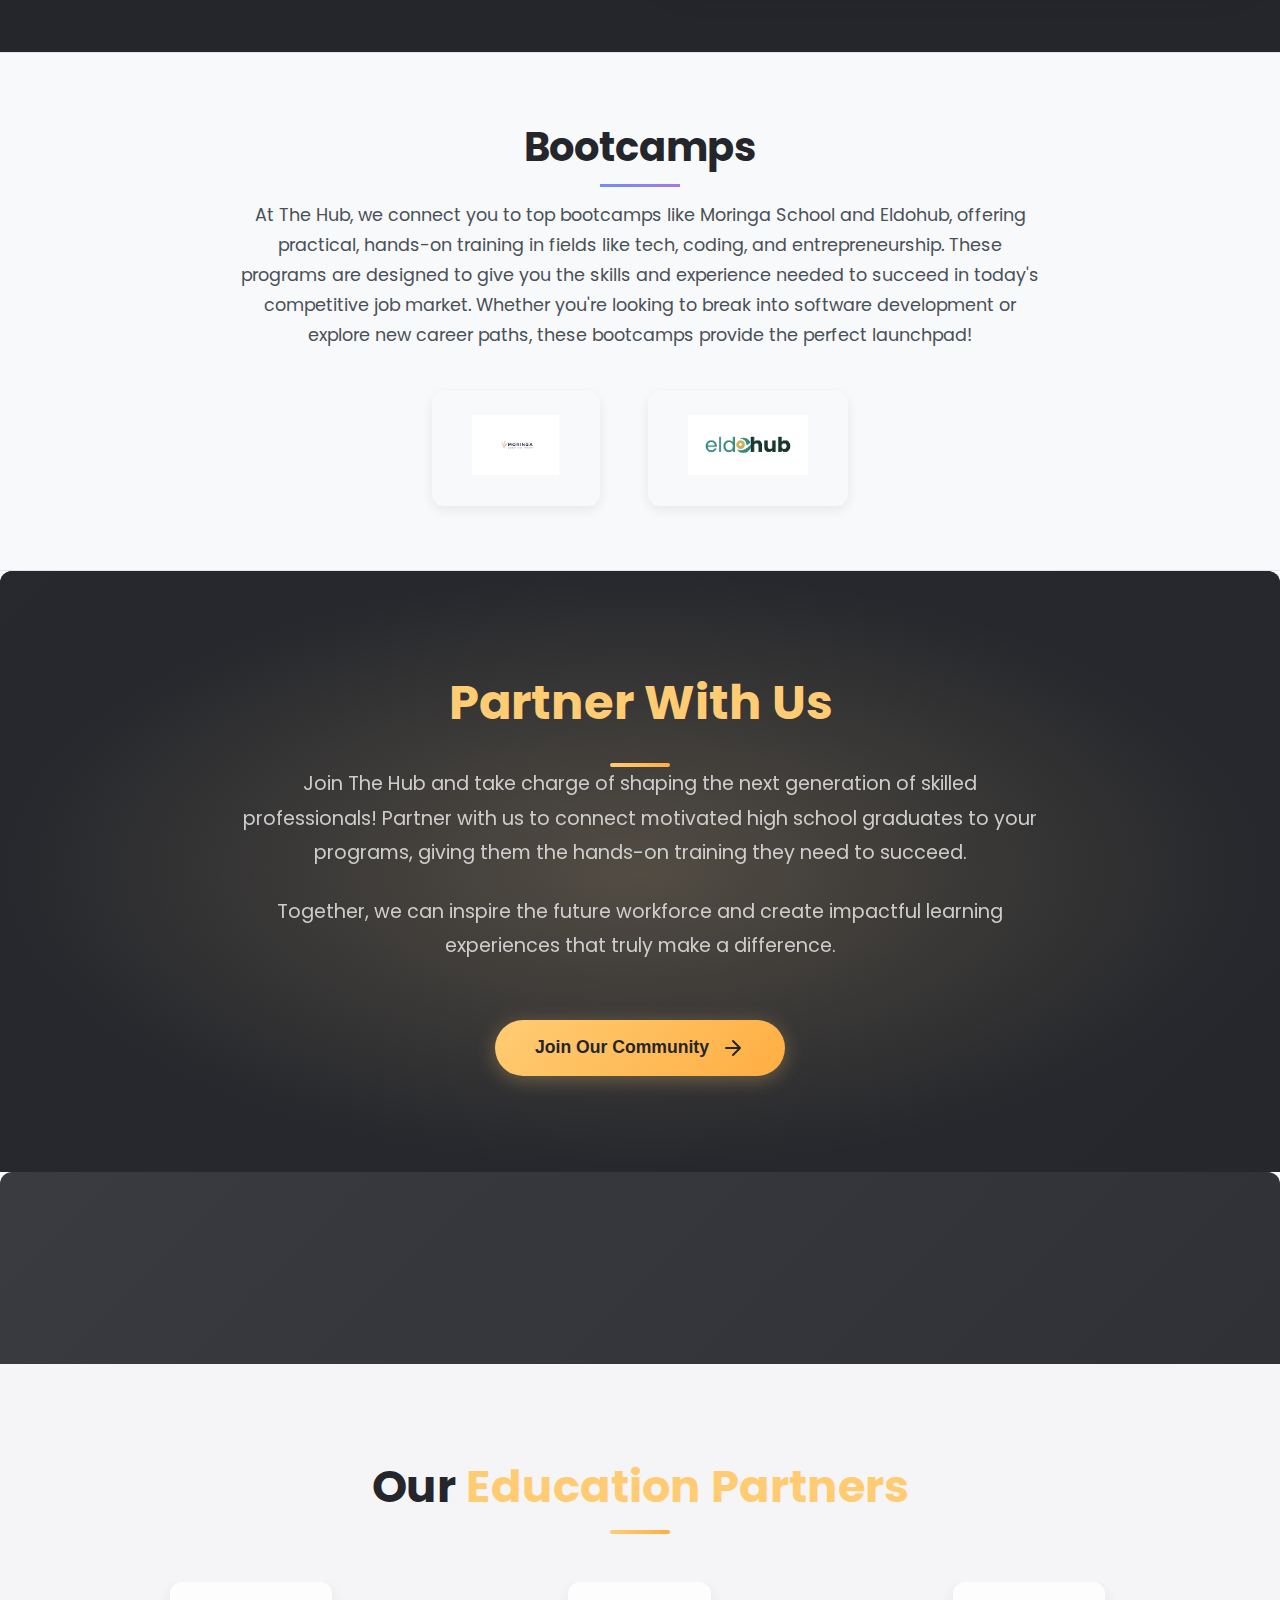
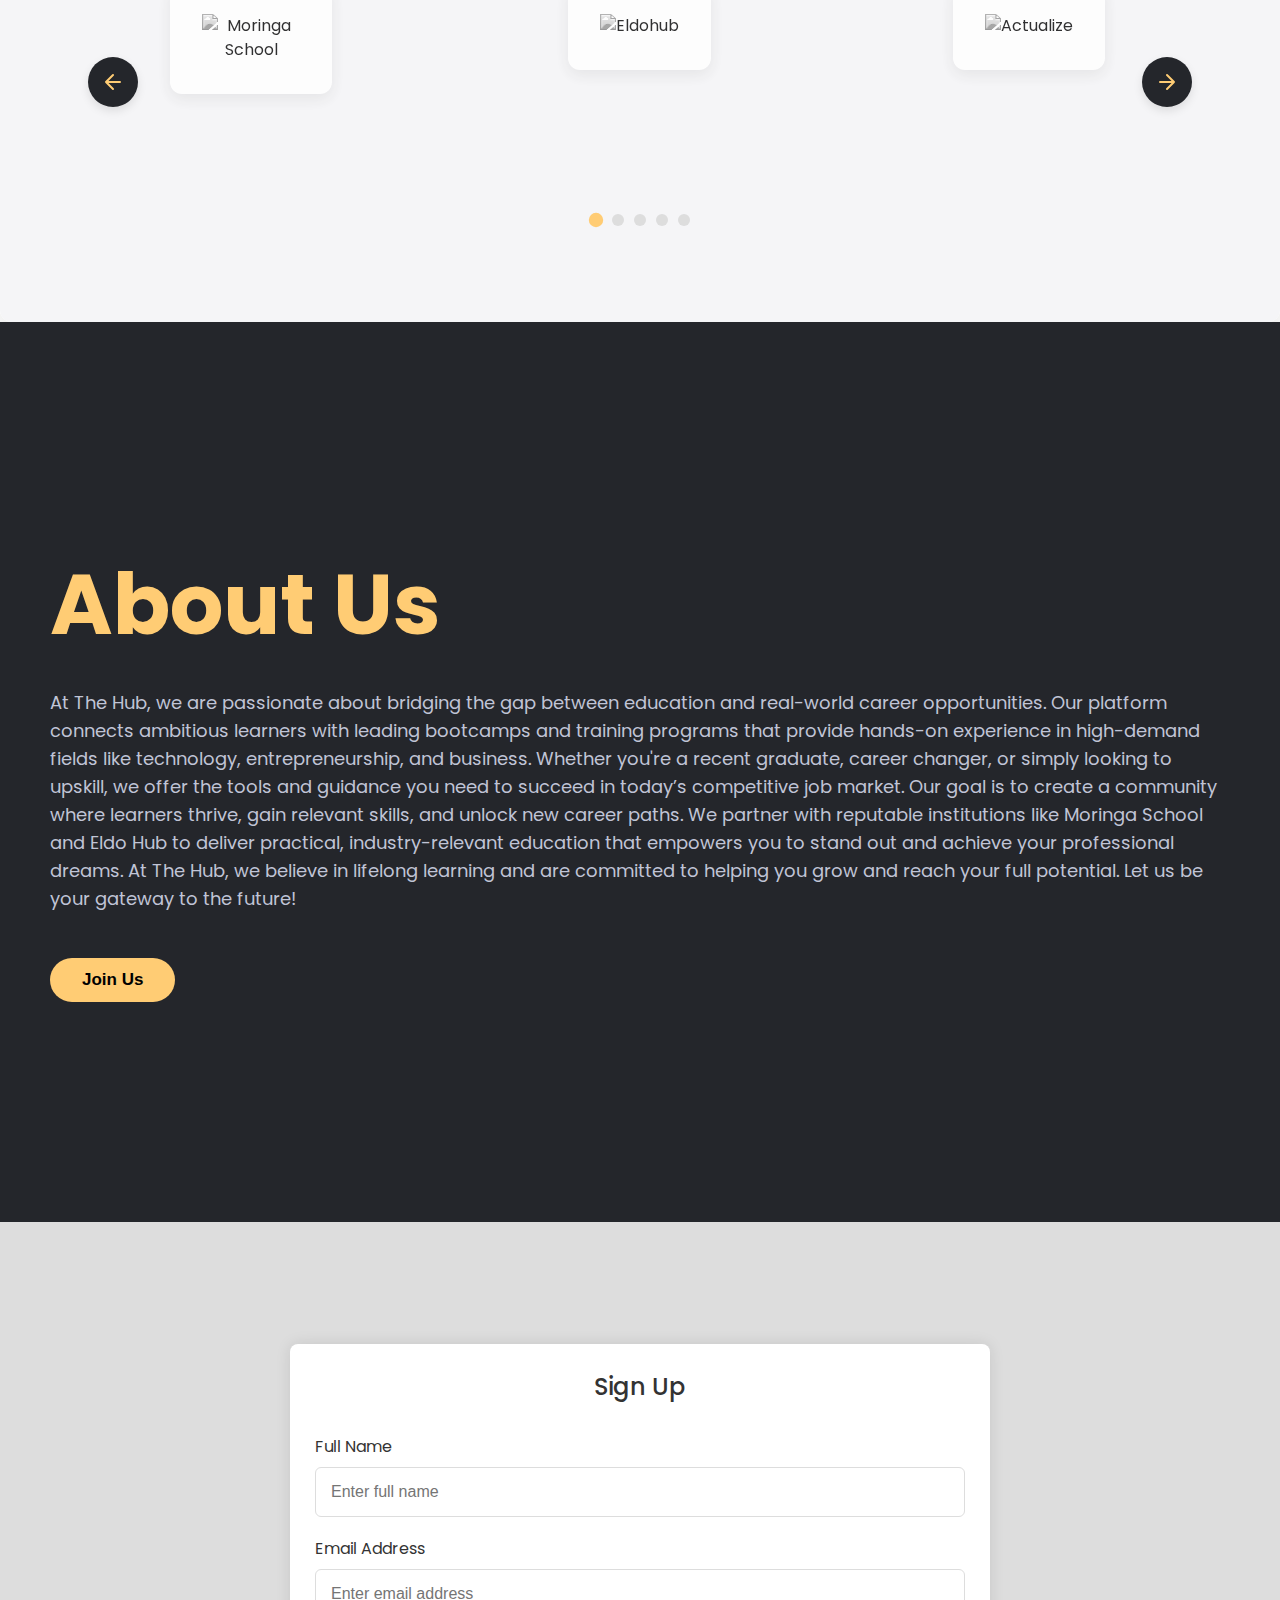
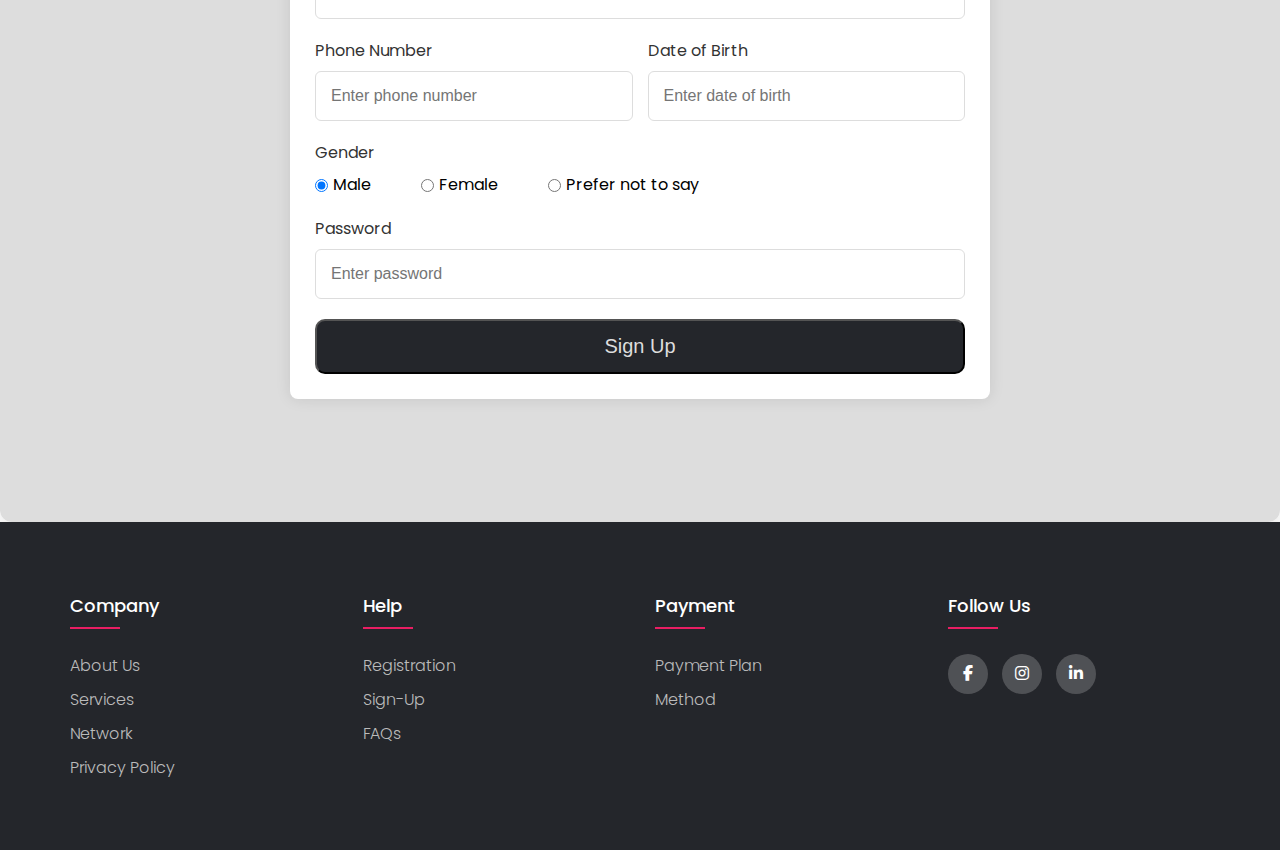
==== commit 1513fafc: "9th commit" ====
--- a/index.html
+++ b/index.html
@@ -102,50 +102,66 @@
             </div>
         </div>
     
-        <!-- Partners Slider Section -->
-        <div class="partners-section">
-            <div class="section-header">
-                <h2>Our <span>Education Partners</span></h2>
-                <div class="underline"></div>
-            </div>
-            
-            <div class="partners-slider-container">
-                <button class="slider-arrow prev-arrow">
-                    <svg width="24" height="24" viewBox="0 0 24 24" fill="none" xmlns="http://www.w3.org/2000/svg">
-                        <path d="M19 12H5M5 12L12 19M5 12L12 5" stroke="currentColor" stroke-width="2" stroke-linecap="round" stroke-linejoin="round"/>
-                    </svg>
-                </button>
+        <div class="partnership-container">
+            <!-- Partnership Section -->
+            <div class="tech-partnership-section">
+                <!-- ... (keep your existing partnership section HTML) ... -->
+            </div>
+        
+            <!-- Partners Slider Section -->
+            <div class="partners-section">
+                <div class="section-header">
+                    <h2>Our <span>Education Partners</span></h2>
+                    <div class="underline"></div>
+                </div>
                 
-                <div class="partners-slider">
-                    <div class="slider-track">
-                        <div class="slide">
-                            <img src="images/download.png" alt="Moringa School">
-                        </div>
-                        <div class="slide">
-                            <img src="images/eldohub.png" alt="Eldohub">
-                        </div>
-                        <div class="slide">
-                            <img src="images/actualize.png" alt="Actualize">
-                        </div>
-                        <div class="slide">
-                            <img src="images/flatiron.jpeg" alt="Flatiron School">
-                        </div>
-                        <div class="slide">
-                            <img src="images/alx.png" alt="ALX">
+                <div class="partners-slider-container">
+                    <button class="slider-arrow prev-arrow">
+                        <svg width="24" height="24" viewBox="0 0 24 24" fill="none" xmlns="http://www.w3.org/2000/svg">
+                            <path d="M19 12H5M5 12L12 19M5 12L12 5" stroke="currentColor" stroke-width="2" stroke-linecap="round" stroke-linejoin="round"/>
+                        </svg>
+                    </button>
+                    
+                    <div class="partners-slider">
+                        <div class="slider-track">
+                            <div class="slide">
+                                <div class="slide-content">
+                                    <img src="https://www.moringaschool.com/wp-content/uploads/2022/07/cropped-moringa-school-favicon-192x192.png" alt="Moringa School">
+                                </div>
+                            </div>
+                            <div class="slide">
+                                <div class="slide-content">
+                                    <img src="https://eldohub.co.ke/wp-content/uploads/2023/02/cropped-eldohub-logo-192x192.png" alt="Eldohub">
+                                </div>
+                            </div>
+                            <div class="slide">
+                                <div class="slide-content">
+                                    <img src="https://actualize.co/assets/images/logo-square.png" alt="Actualize">
+                                </div>
+                            </div>
+                            <div class="slide">
+                                <div class="slide-content">
+                                    <img src="https://upload.wikimedia.org/wikipedia/commons/thumb/7/76/Flatiron_School_Logo.svg/1200px-Flatiron_School_Logo.svg.png" alt="Flatiron School">
+                                </div>
+                            </div>
+                            <div class="slide">
+                                <div class="slide-content">
+                                    <img src="https://www.alxafrica.com/wp-content/uploads/2022/01/ALX-Logo-1.png" alt="ALX">
+                                </div>
+                            </div>
                         </div>
                     </div>
+                    
+                    <button class="slider-arrow next-arrow">
+                        <svg width="24" height="24" viewBox="0 0 24 24" fill="none" xmlns="http://www.w3.org/2000/svg">
+                            <path d="M5 12H19M19 12L12 5M19 12L12 19" stroke="currentColor" stroke-width="2" stroke-linecap="round" stroke-linejoin="round"/>
+                        </svg>
+                    </button>
                 </div>
                 
-                <button class="slider-arrow next-arrow">
-                    <svg width="24" height="24" viewBox="0 0 24 24" fill="none" xmlns="http://www.w3.org/2000/svg">
-                        <path d="M5 12H19M19 12L12 5M19 12L12 19" stroke="currentColor" stroke-width="2" stroke-linecap="round" stroke-linejoin="round"/>
-                    </svg>
-                </button>
-            </div>
-            
-            <div class="slider-dots"></div>
-        </div>
-    </div>
+                <div class="slider-dots"></div>
+            </div>
+        </div>
     
     <section class="about">
         <div class="content">
--- a/style.css
+++ b/style.css
@@ -1017,6 +1017,7 @@
     background-color: #ffffff;
     color:#24262b;
 }
+/*responsive*/
 @media screen and (max-width:500px){
     .form .column {
         flex-wrap: wrap;
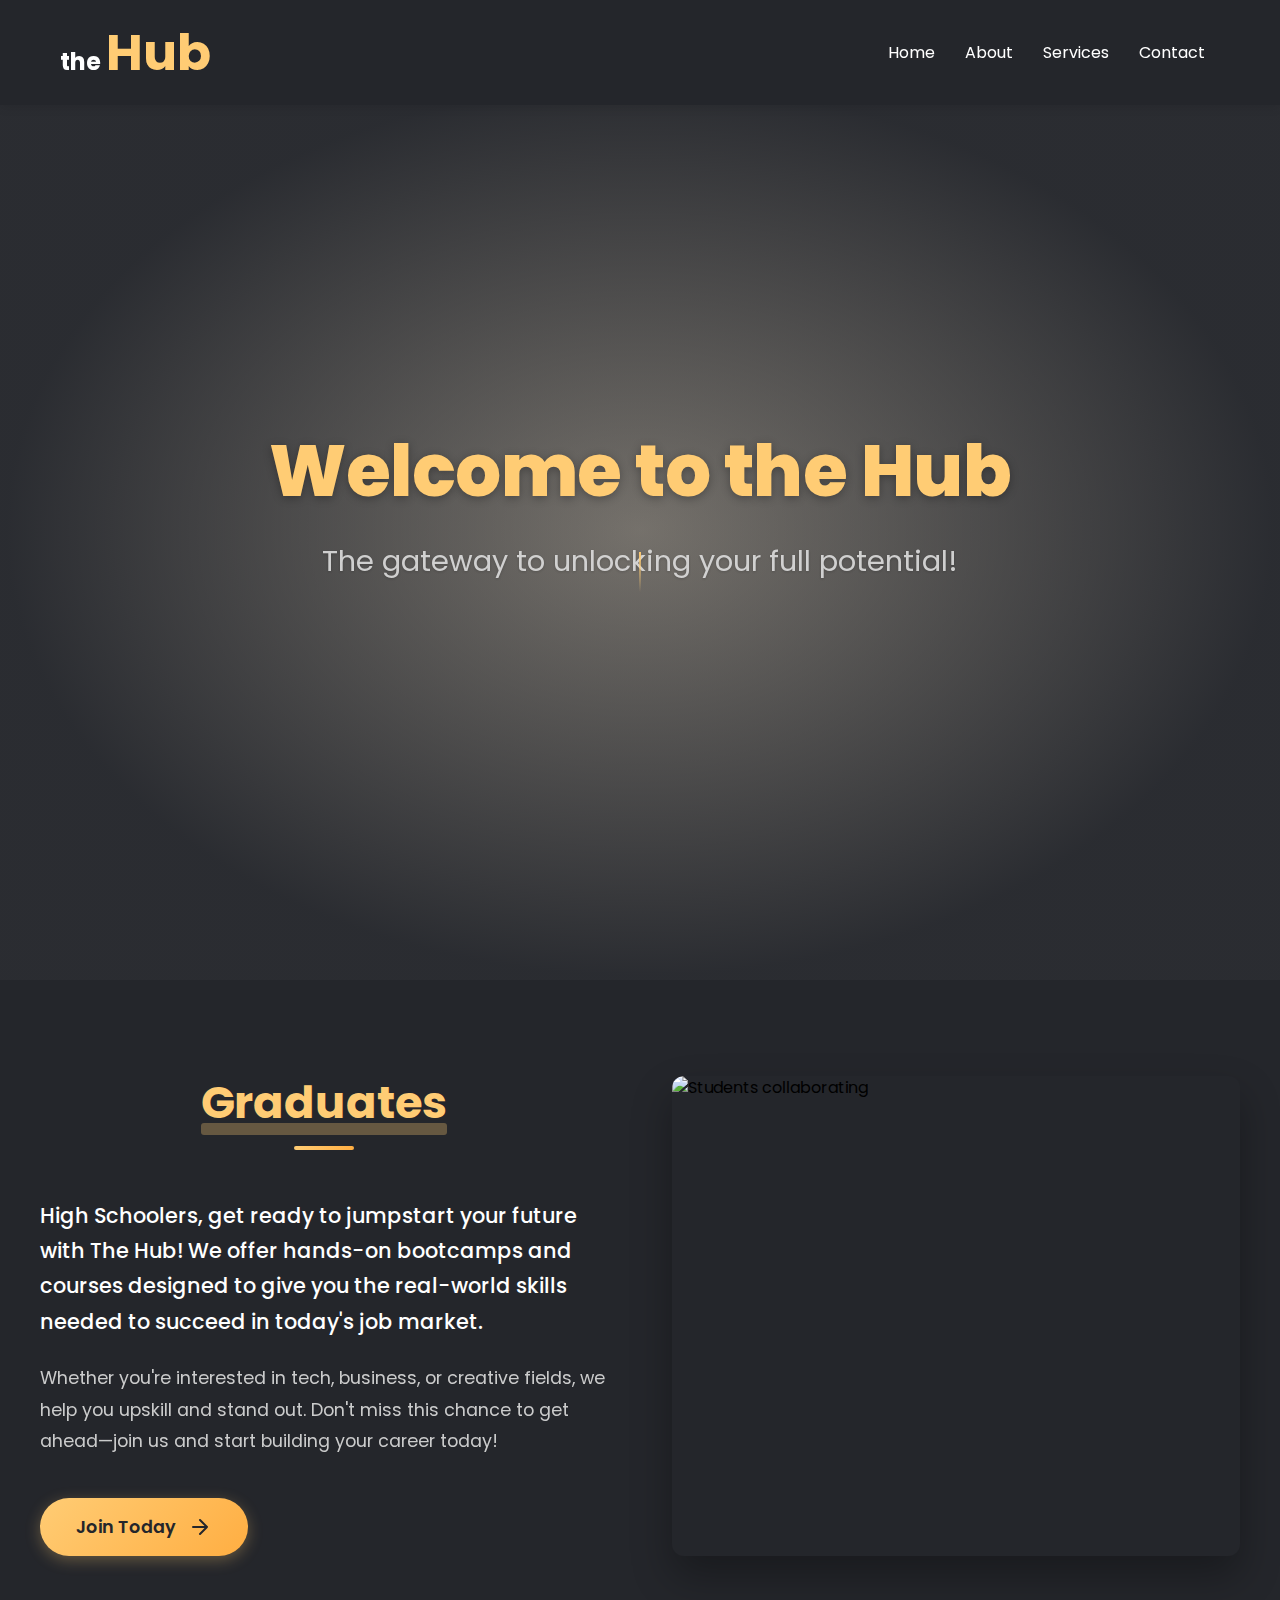
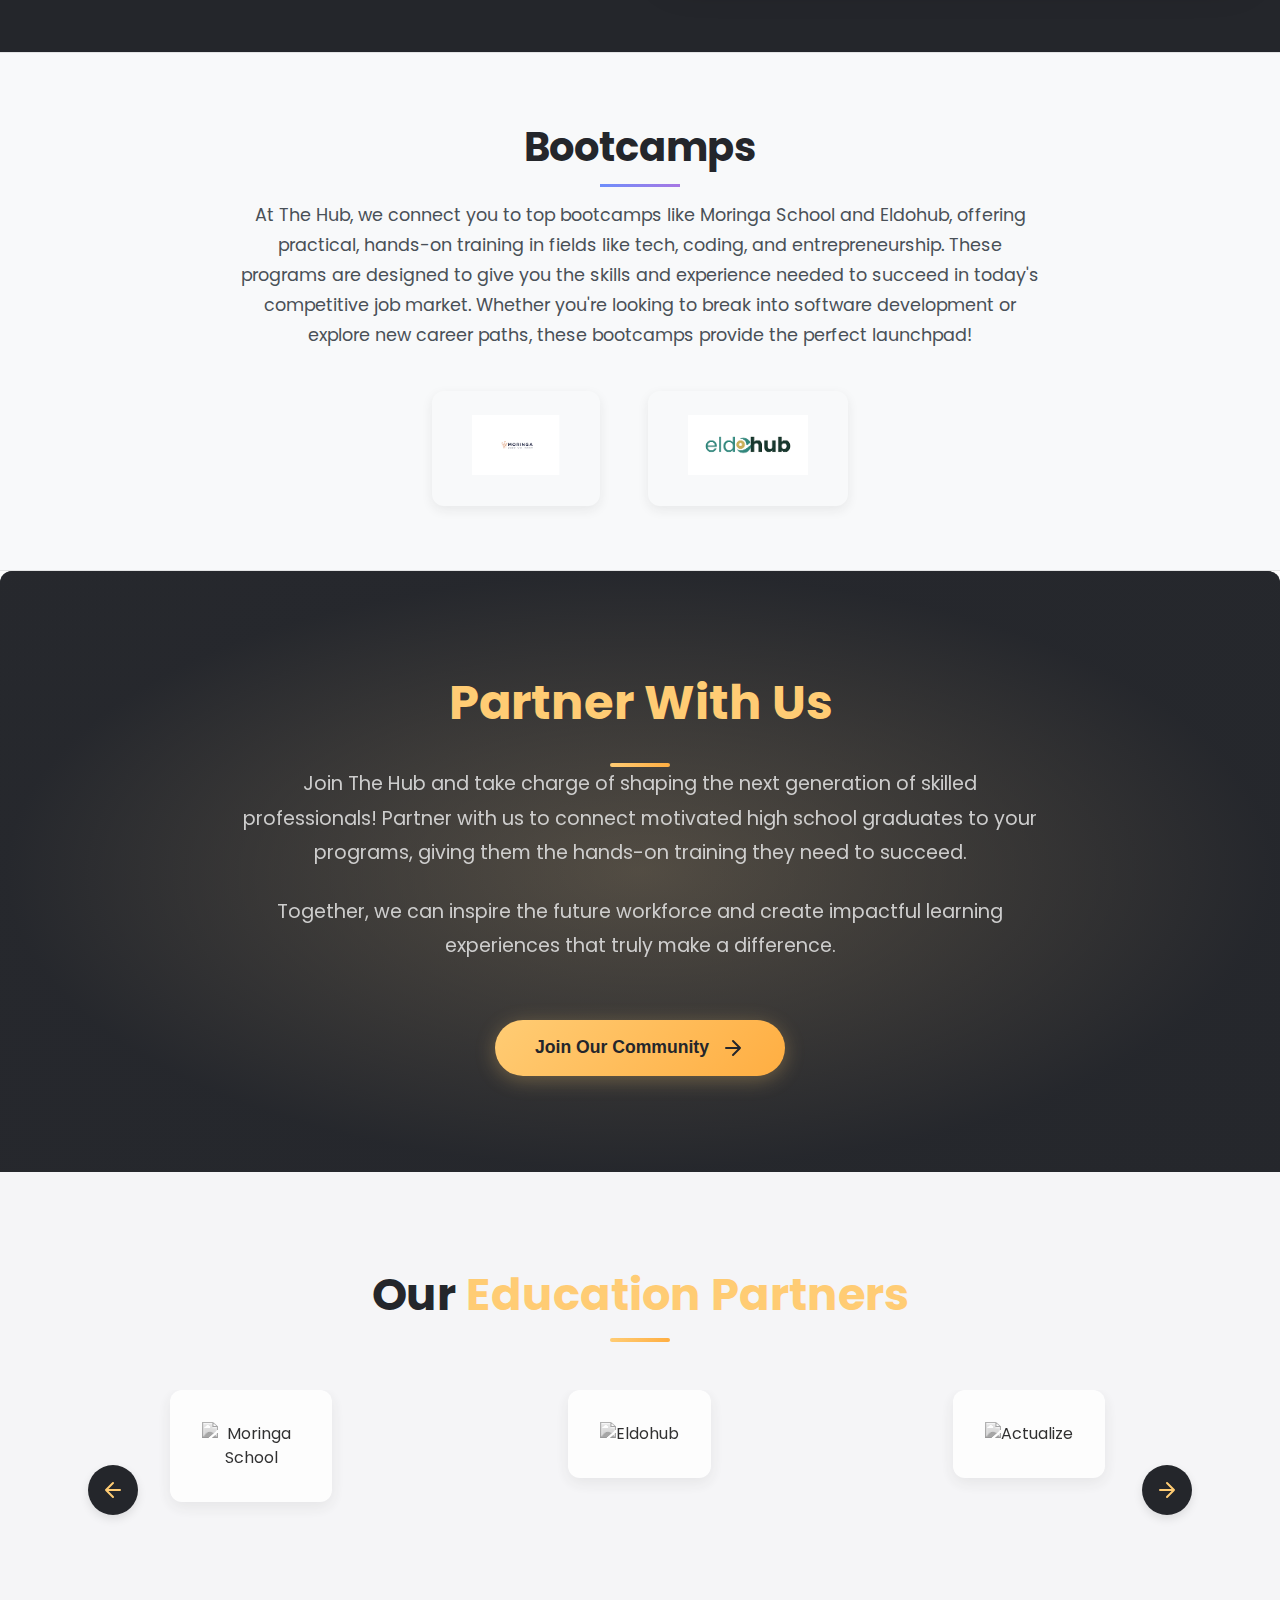
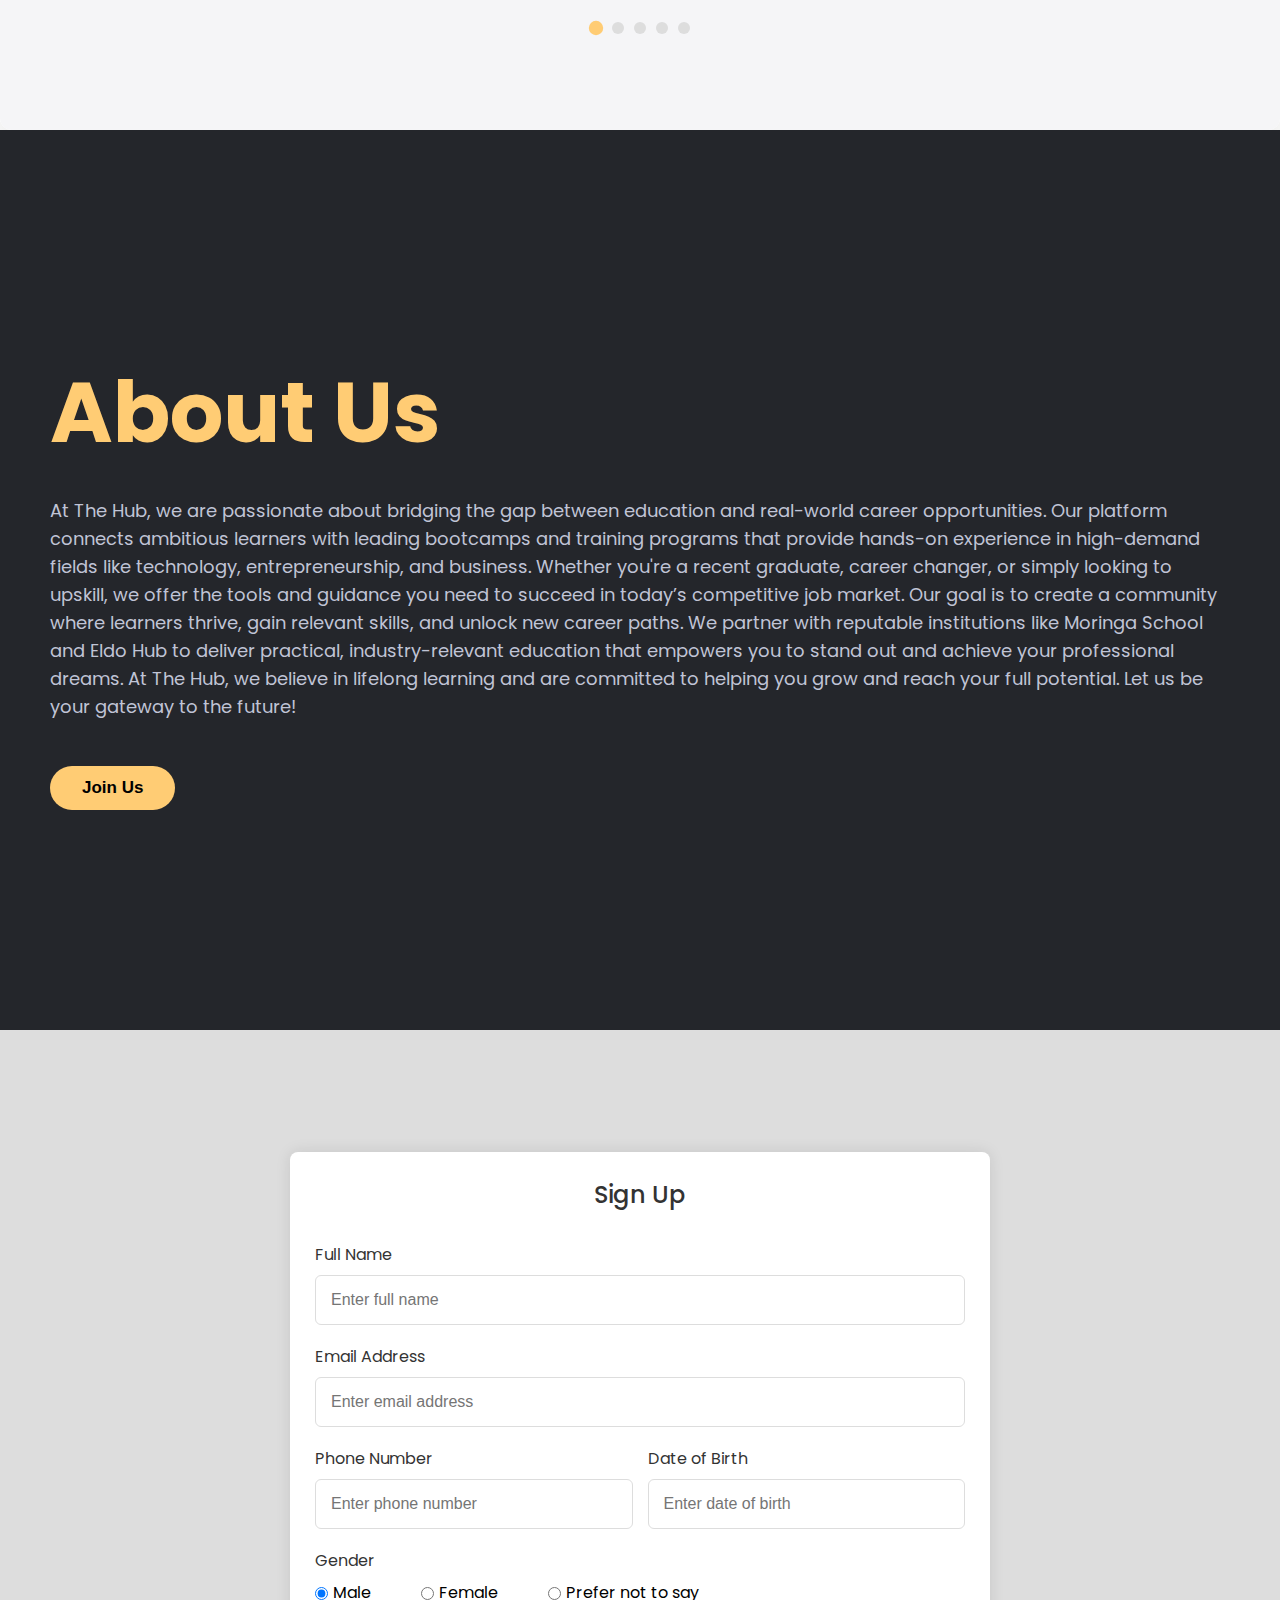
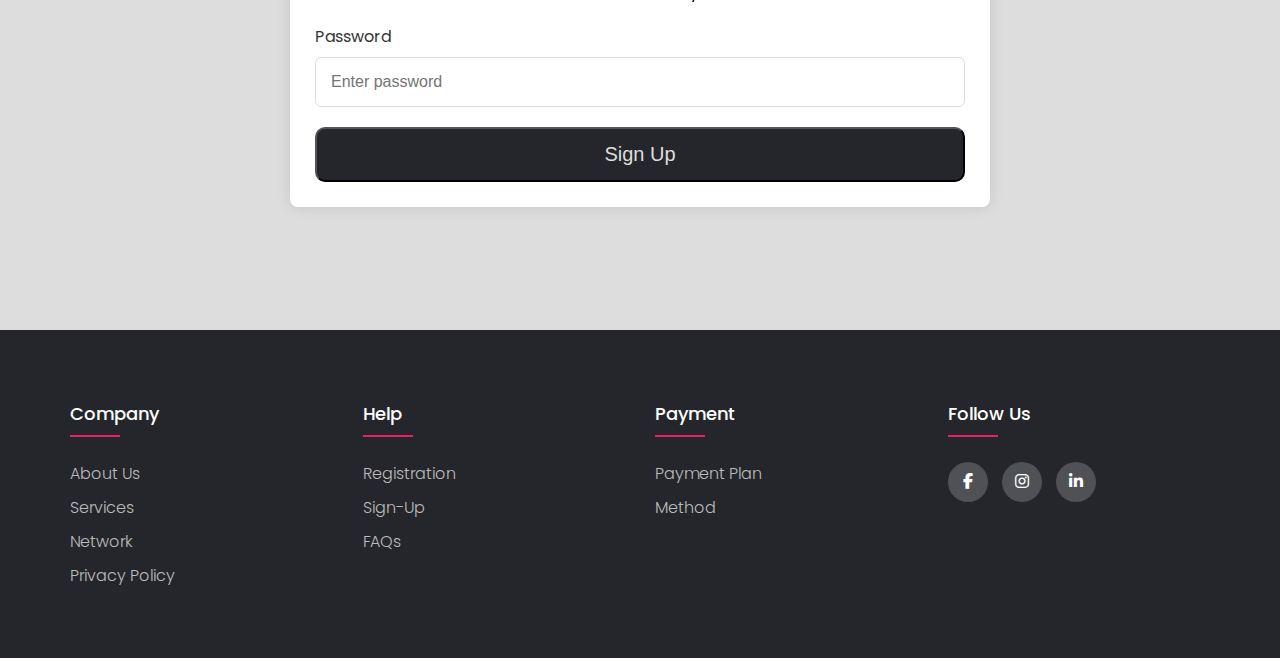
==== commit 82669089: "10th commit" ====
--- a/index.html
+++ b/index.html
@@ -101,14 +101,7 @@
                 </div>
             </div>
         </div>
-    
-        <div class="partnership-container">
-            <!-- Partnership Section -->
-            <div class="tech-partnership-section">
-                <!-- ... (keep your existing partnership section HTML) ... -->
-            </div>
-        
-            <!-- Partners Slider Section -->
+            <!-- Partner Slider Section -->
             <div class="partners-section">
                 <div class="section-header">
                     <h2>Our <span>Education Partners</span></h2>
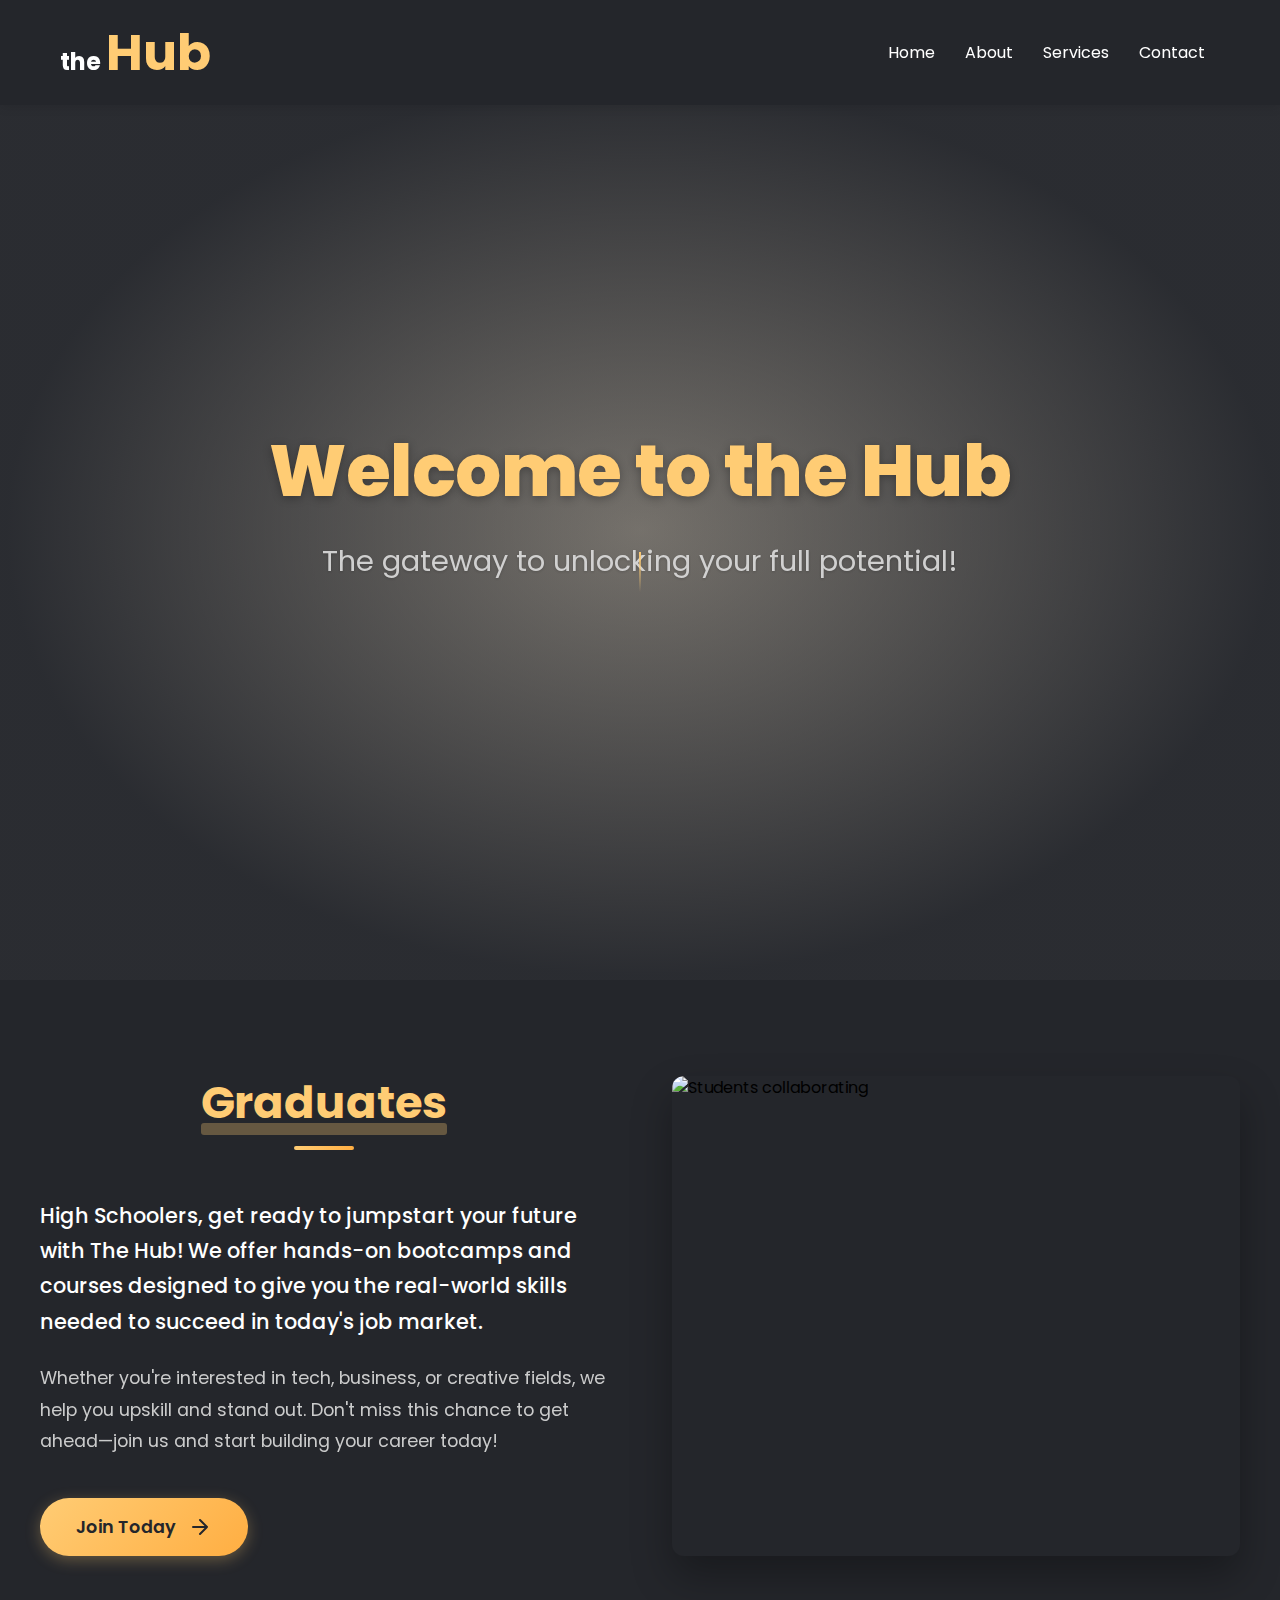
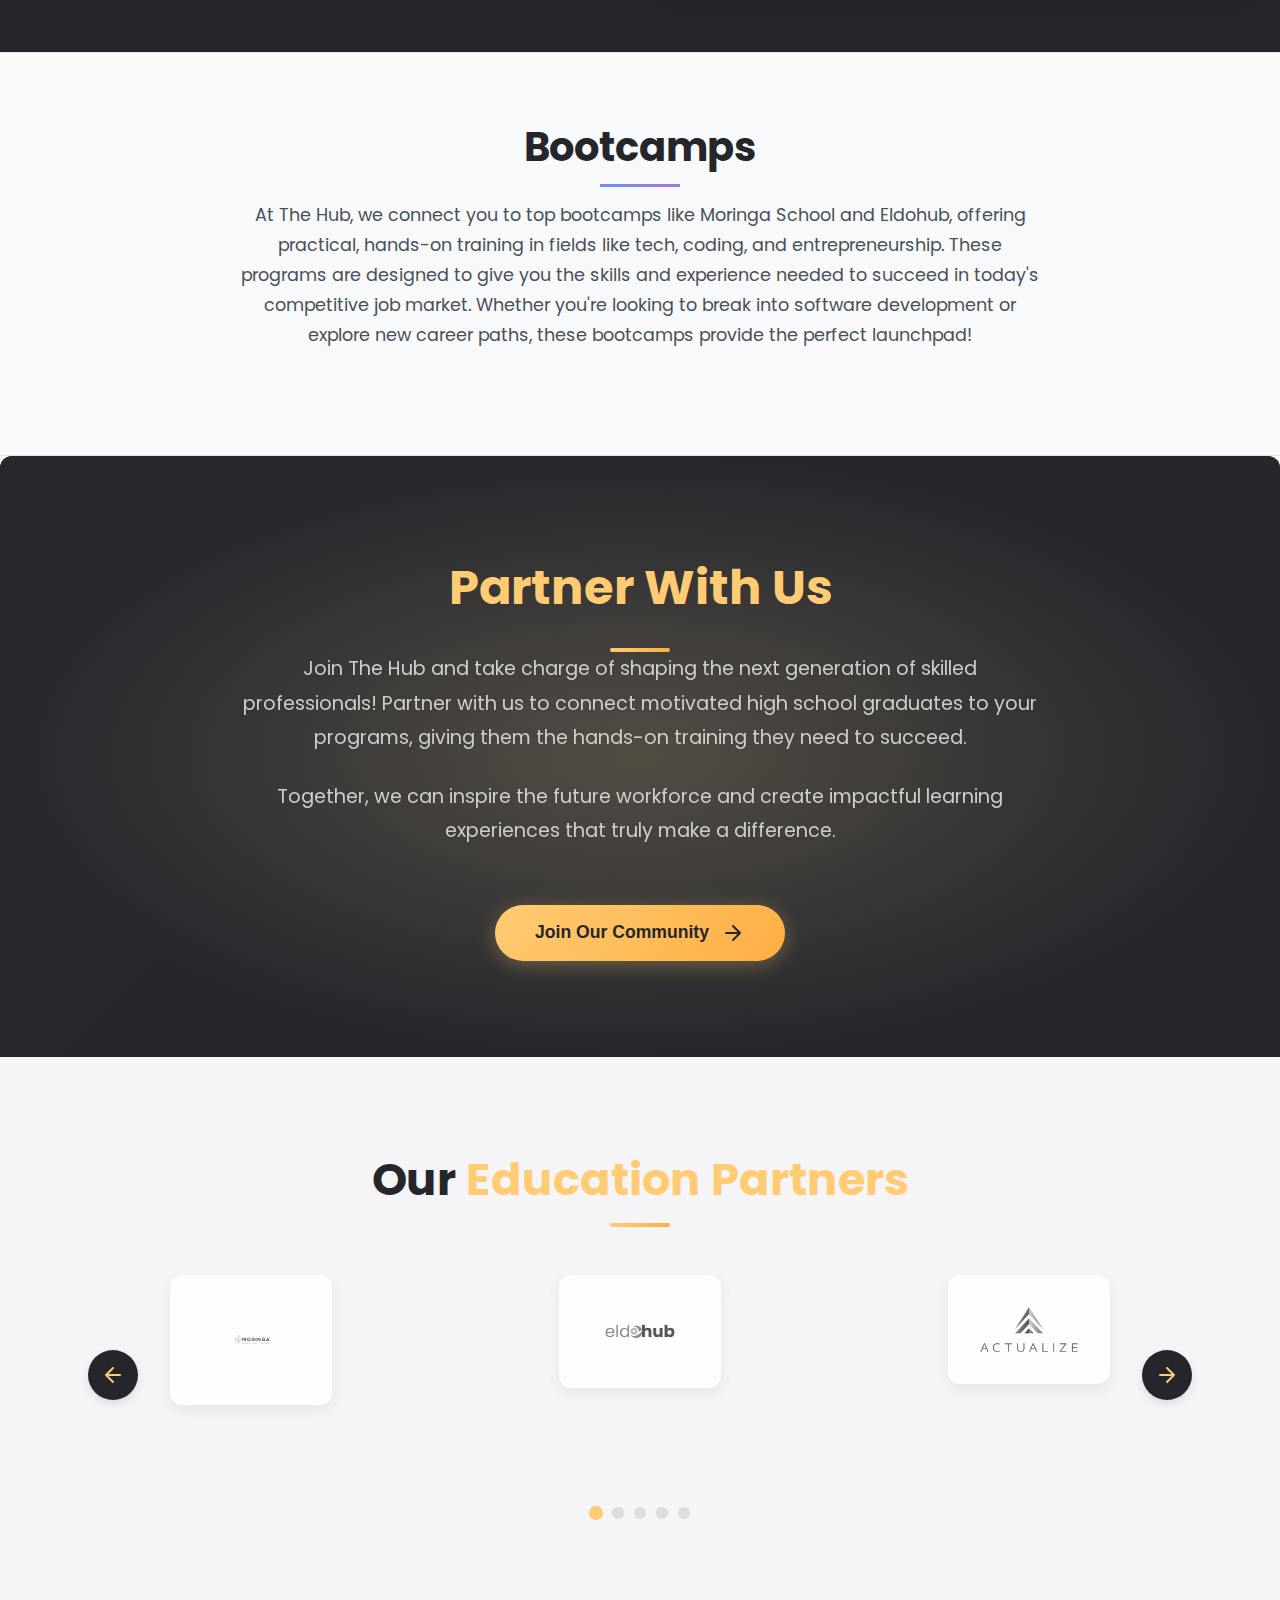
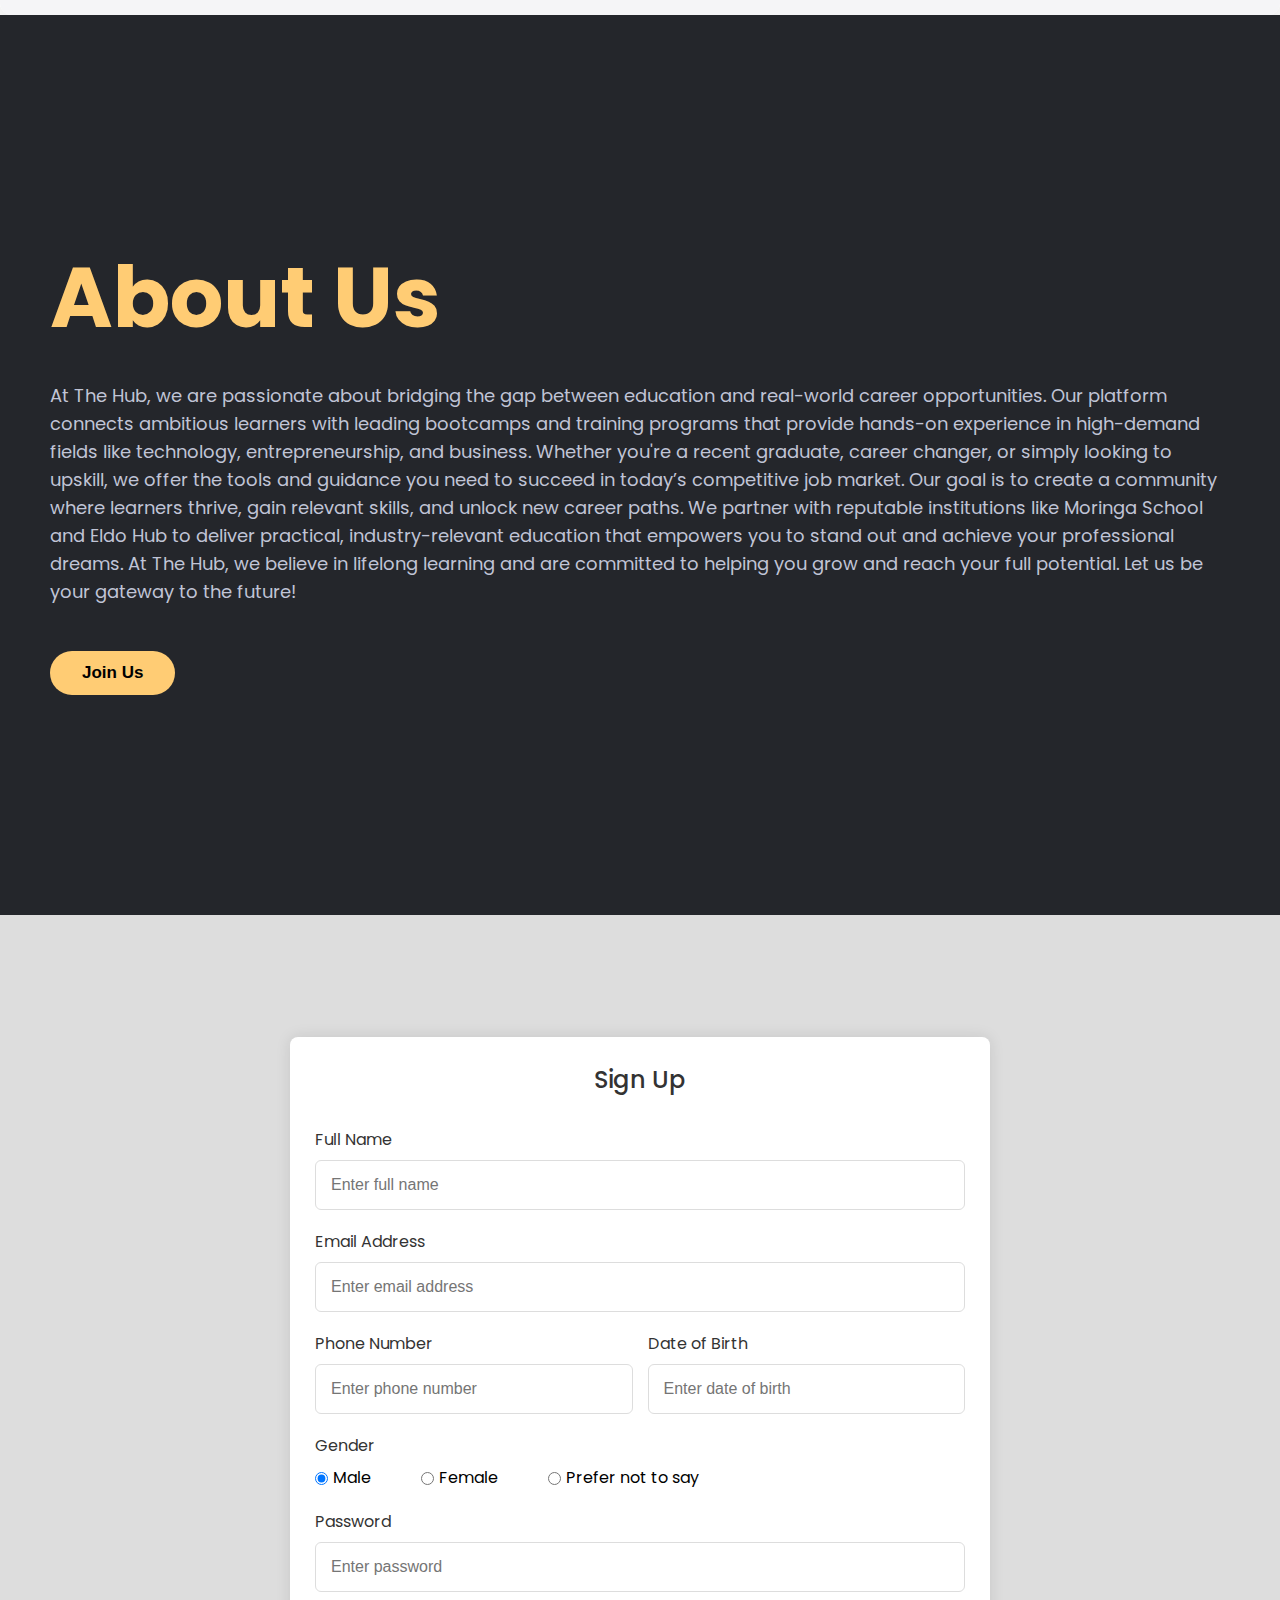
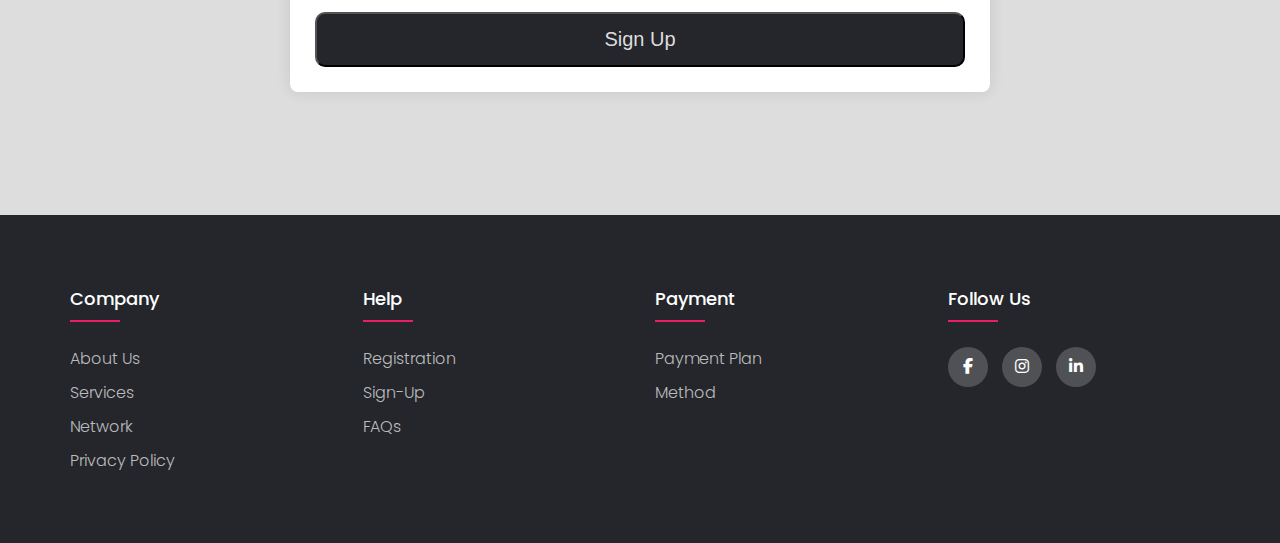
==== commit 0bd6a063: "11th commit" ====
--- a/index.html
+++ b/index.html
@@ -72,14 +72,6 @@
         <div class="bootcamps-content">
             <h2>Bootcamps</h2>
             <p>At The Hub, we connect you to top bootcamps like Moringa School and Eldohub, offering practical, hands-on training in fields like tech, coding, and entrepreneurship. These programs are designed to give you the skills and experience needed to succeed in today's competitive job market. Whether you're looking to break into software development or explore new career paths, these bootcamps provide the perfect launchpad!</p>
-            <div class="bootcamp-logos">
-                <div class="logo-container">
-                    <img src="images/download.png" alt="Moringa School" class="bootcamp-logo">
-                </div>
-                <div class="logo-container">
-                    <img src="images/eldohub.png" alt="Eldohub" class="bootcamp-logo">
-                </div>
-            </div>
         </div>
     </div>
     <div class="partnership-container">
@@ -119,27 +111,27 @@
                         <div class="slider-track">
                             <div class="slide">
                                 <div class="slide-content">
-                                    <img src="https://www.moringaschool.com/wp-content/uploads/2022/07/cropped-moringa-school-favicon-192x192.png" alt="Moringa School">
-                                </div>
-                            </div>
-                            <div class="slide">
-                                <div class="slide-content">
-                                    <img src="https://eldohub.co.ke/wp-content/uploads/2023/02/cropped-eldohub-logo-192x192.png" alt="Eldohub">
-                                </div>
-                            </div>
-                            <div class="slide">
-                                <div class="slide-content">
-                                    <img src="https://actualize.co/assets/images/logo-square.png" alt="Actualize">
-                                </div>
-                            </div>
-                            <div class="slide">
-                                <div class="slide-content">
-                                    <img src="https://upload.wikimedia.org/wikipedia/commons/thumb/7/76/Flatiron_School_Logo.svg/1200px-Flatiron_School_Logo.svg.png" alt="Flatiron School">
-                                </div>
-                            </div>
-                            <div class="slide">
-                                <div class="slide-content">
-                                    <img src="https://www.alxafrica.com/wp-content/uploads/2022/01/ALX-Logo-1.png" alt="ALX">
+                                    <img src="./images/download.png" alt="Moringa School">
+                                </div>
+                            </div>
+                            <div class="slide">
+                                <div class="slide-content">
+                                    <img src="./images/eldohub.png" alt="Eldohub">
+                                </div>
+                            </div>
+                            <div class="slide">
+                                <div class="slide-content">
+                                    <img src="./images/actualize.png" alt="Actualize">
+                                </div>
+                            </div>
+                            <div class="slide">
+                                <div class="slide-content">
+                                    <img src="./images/flatiron.jpeg" alt="Flatiron School">
+                                </div>
+                            </div>
+                            <div class="slide">
+                                <div class="slide-content">
+                                    <img src="./images/alx.png" alt="ALX">
                                 </div>
                             </div>
                         </div>
--- a/style.css
+++ b/style.css
@@ -386,6 +386,7 @@
     border-radius: 12px;
     overflow: hidden;
     box-shadow: 0 20px 40px rgba(0, 0, 0, 0.3);
+    
 }
 
 .image-wrapper {
@@ -433,38 +434,6 @@
     margin-bottom: 2.5rem;
     font-size: 1.1rem;
 }
-
-.bootcamp-logos {
-    display: flex;
-    justify-content: center;
-    gap: 3rem;
-    flex-wrap: wrap;
-    margin-top: 2rem;
-}
-
-.logo-container {
-    background-color: #f8f9fa;
-    padding: 1.5rem 2.5rem;
-    border-radius: 12px;
-    box-shadow: 0 4px 12px rgba(36, 38, 43, 0.08);
-    transition: transform 0.3s ease;
-}
-
-.logo-container:hover {
-    transform: translateY(-5px);
-}
-
-.bootcamp-logo {
-    height: 60px;
-    width: auto;
-    object-fit: contain;
-    filter: grayscale(30%);
-    transition: filter 0.3s ease;
-}
-
-.bootcamp-logo:hover {
-    filter: grayscale(0%);
-}
 @media (max-width: 768px) {
     .bootcamps-section {
         padding: 3rem 1.5rem;
@@ -473,14 +442,6 @@
     .bootcamps-section h2 {
         font-size: 2rem;
     }
-    
-    .bootcamp-logos {
-        gap: 2rem;
-    }
-    
-    .logo-container {
-        padding: 1rem 1.5rem;
-    }
 }
 
 @media (max-width: 480px) {
@@ -490,16 +451,6 @@
     
     .bootcamps-section h2 {
         font-size: 1.8rem;
-    }
-    
-    .bootcamp-logos {
-        gap: 1.5rem;
-        flex-direction: column;
-        align-items: center;
-    }
-    
-    .bootcamp-logo {
-        height: 50px;
     }
 }
 .partnership-container {
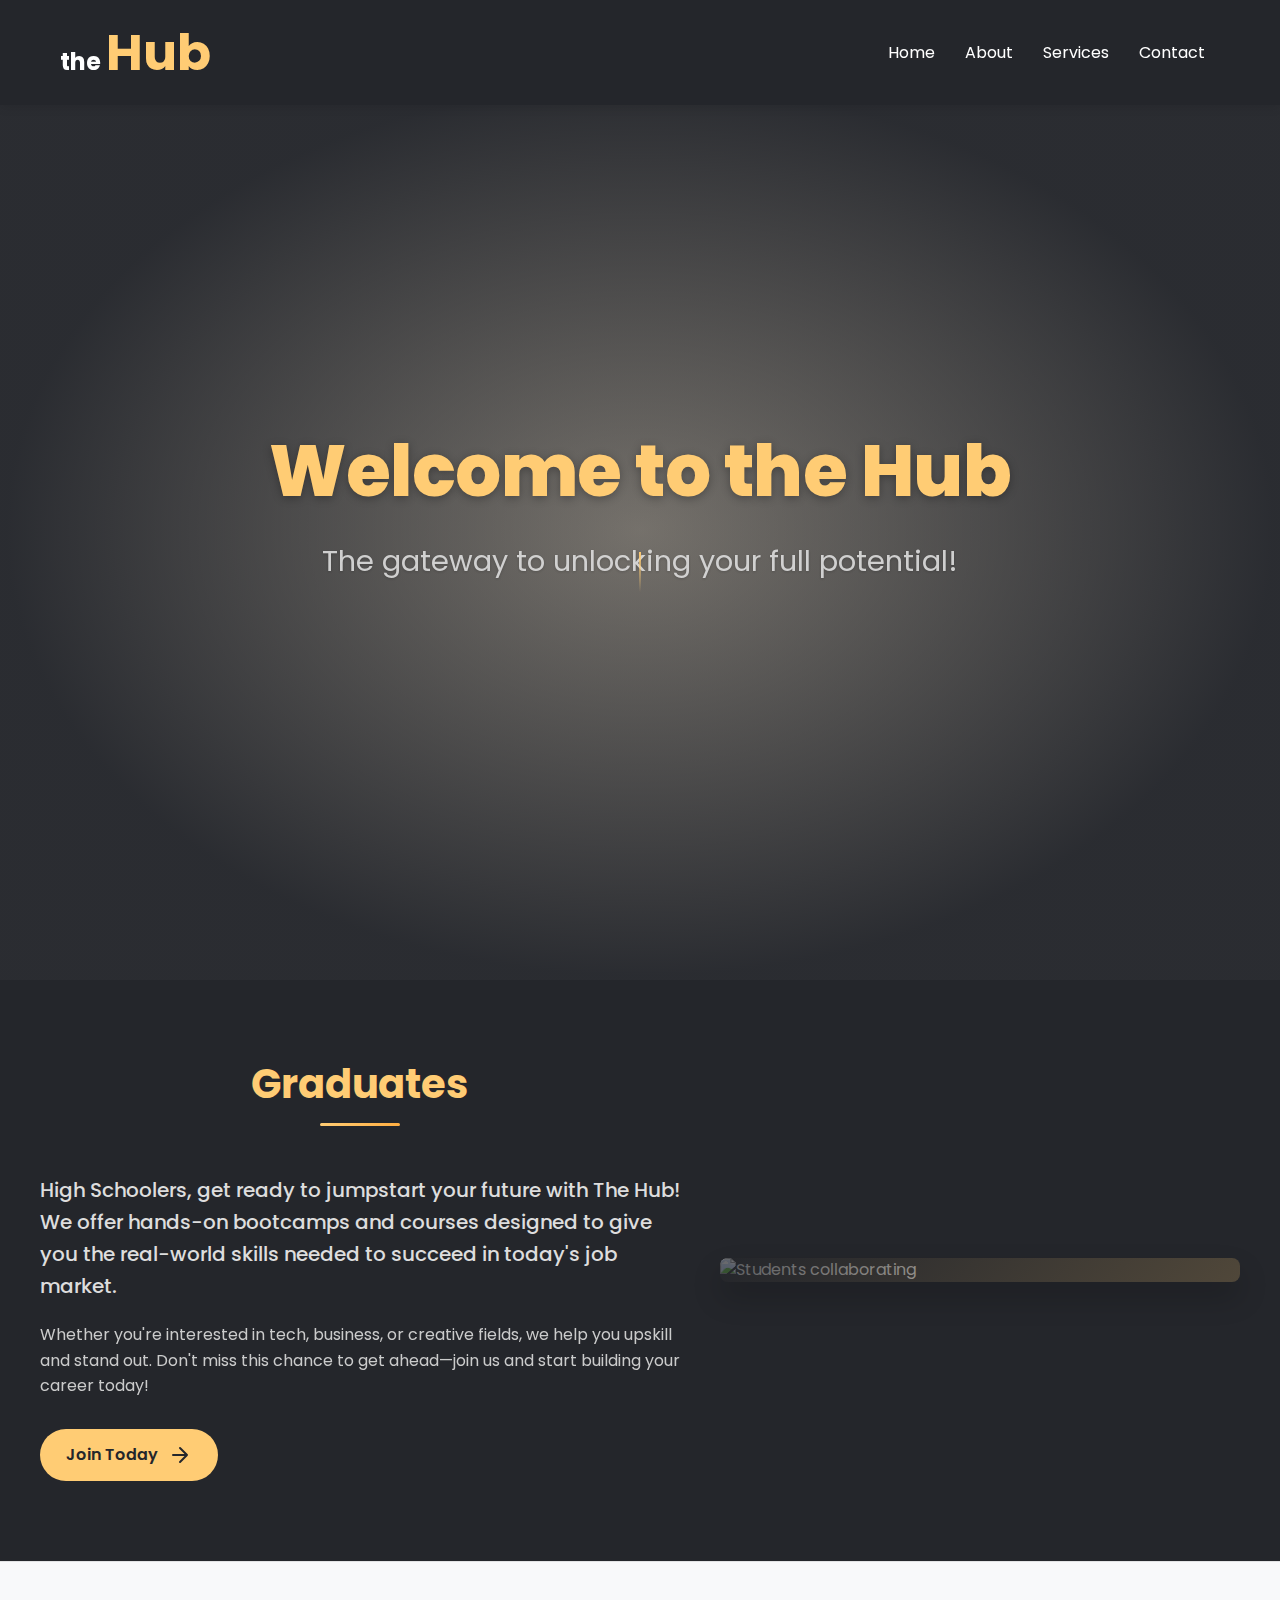
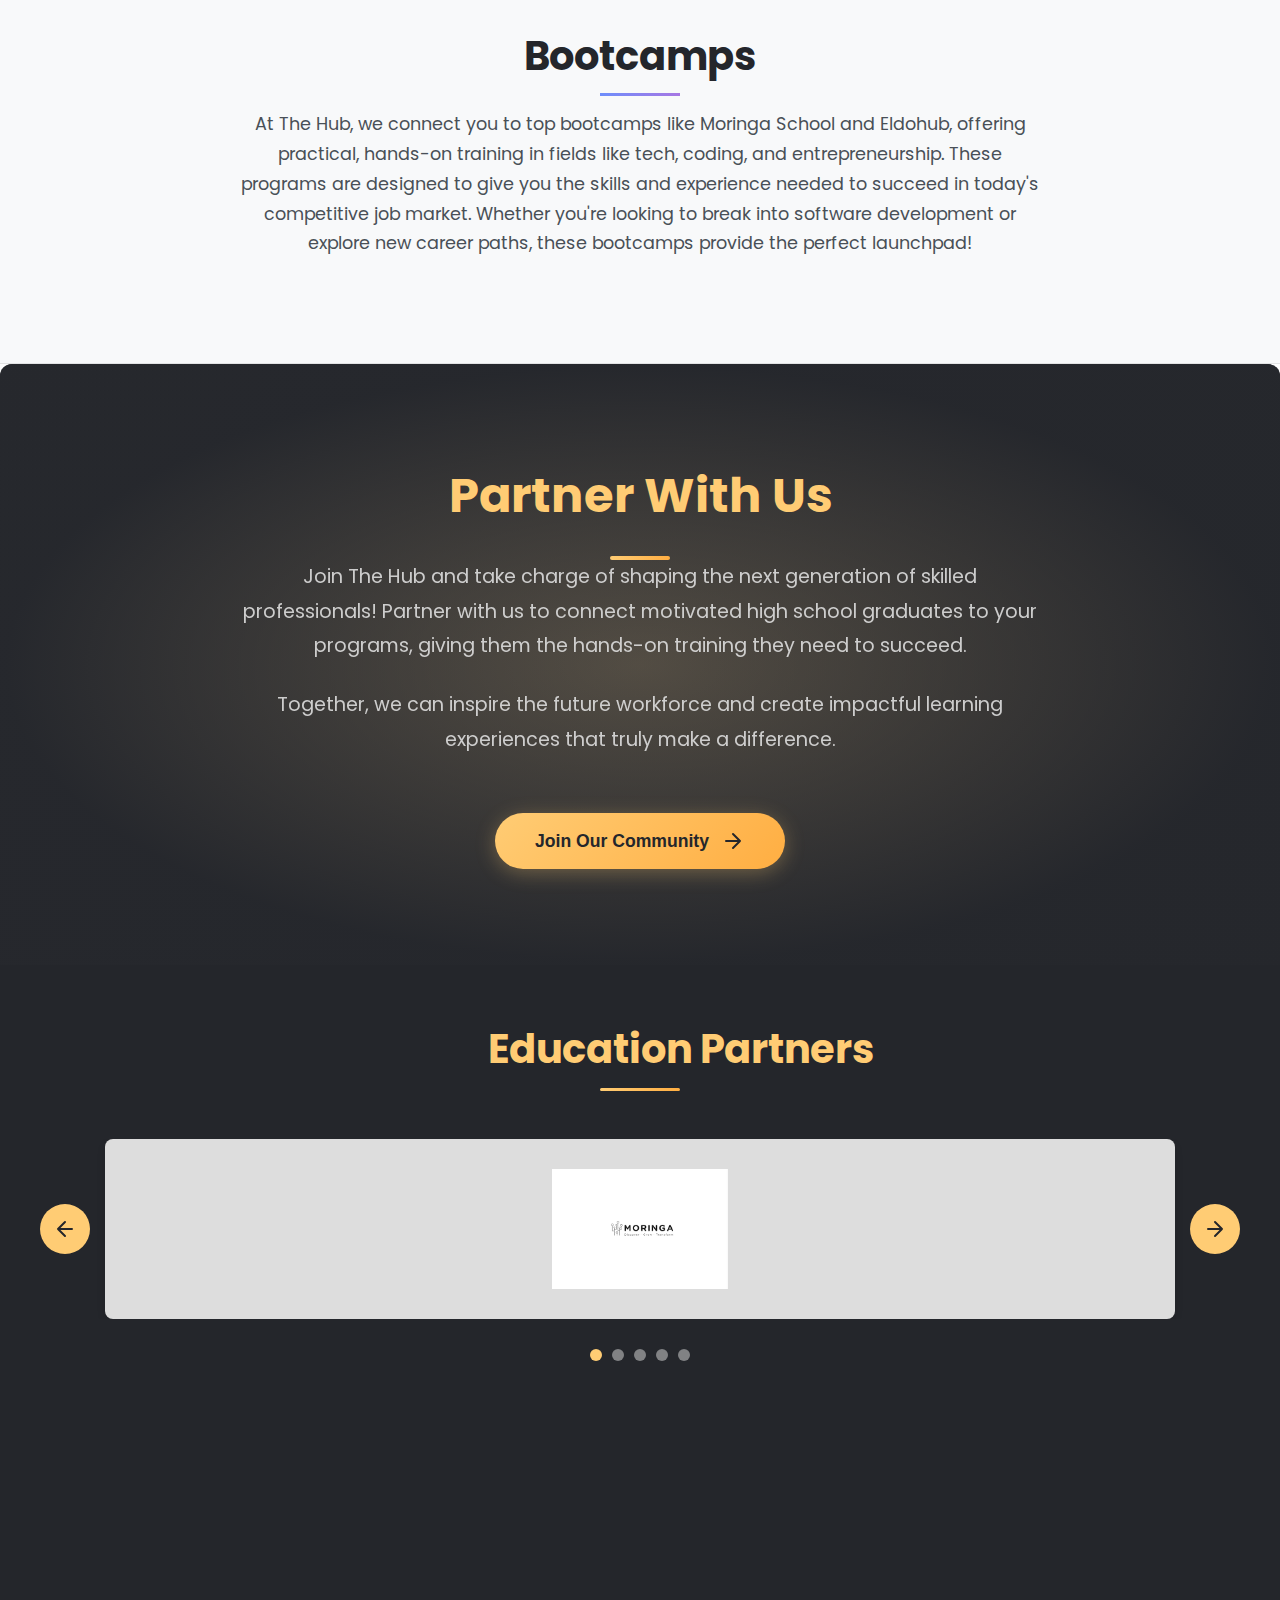
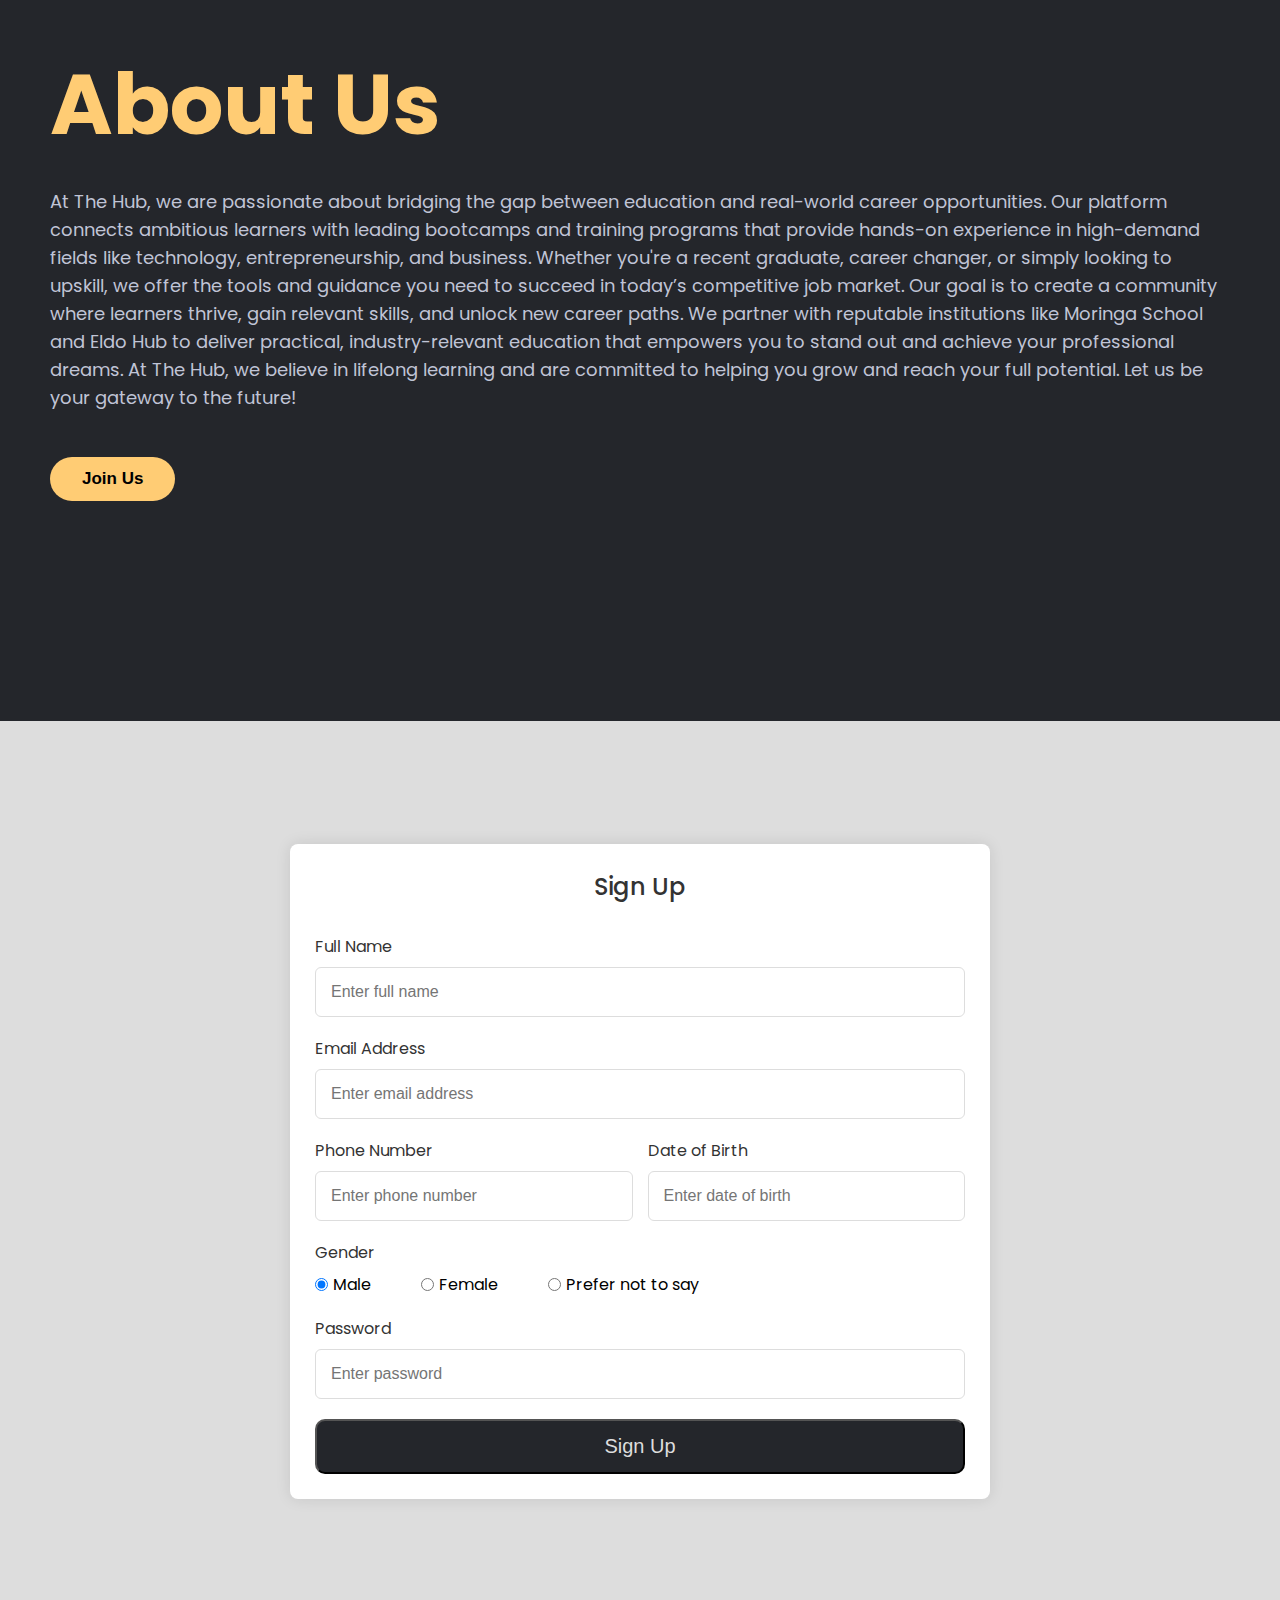
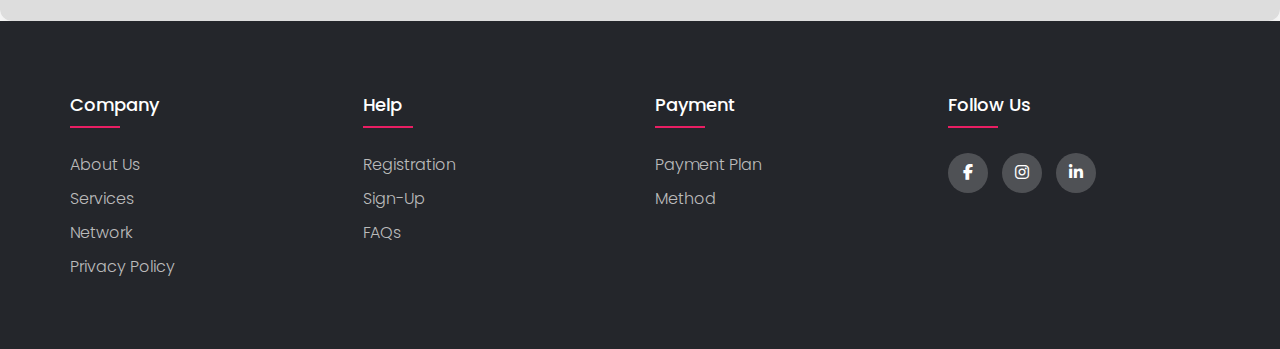
==== commit b9a11605: "13th commit" ====
--- a/index.html
+++ b/index.html
@@ -4,6 +4,7 @@
     <meta charset="UTF-8">
     <meta name="viewport" content="width=device-width, initial-scale=1.0">
     <title>The Hub</title>
+    <link rel="icon" type="image/x-icon"href="./images/Screenshot from 2025-03-26 13-55-47.png">
     <script src="index.js" defer></script>
     <link rel="stylesheet" href="https://fonts.googleapis.com/css2?family=Material+Symbols+Rounded:opsz,wght,FILL,GRAD@24,400,0,0&icon_names=arrow_forward" />
     <link rel="stylesheet" href="https://cdnjs.cloudflare.com/ajax/libs/font-awesome/6.7.2/css/all.min.css" integrity="sha512-Evv84Mr4kqVGRNSgIGL/F/aIDqQb7xQ2vcrdIwxfjThSH8CSR7PBEakCr51Ck+w+/U6swU2Im1vVX0SVk9ABhg==" crossorigin="anonymous" referrerpolicy="no-referrer" />
@@ -93,61 +94,59 @@
                 </div>
             </div>
         </div>
-            <!-- Partner Slider Section -->
-            <div class="partners-section">
-                <div class="section-header">
-                    <h2>Our <span>Education Partners</span></h2>
-                    <div class="underline"></div>
-                </div>
-                
-                <div class="partners-slider-container">
-                    <button class="slider-arrow prev-arrow">
-                        <svg width="24" height="24" viewBox="0 0 24 24" fill="none" xmlns="http://www.w3.org/2000/svg">
-                            <path d="M19 12H5M5 12L12 19M5 12L12 5" stroke="currentColor" stroke-width="2" stroke-linecap="round" stroke-linejoin="round"/>
-                        </svg>
-                    </button>
-                    
-                    <div class="partners-slider">
-                        <div class="slider-track">
-                            <div class="slide">
-                                <div class="slide-content">
-                                    <img src="./images/download.png" alt="Moringa School">
-                                </div>
-                            </div>
-                            <div class="slide">
-                                <div class="slide-content">
-                                    <img src="./images/eldohub.png" alt="Eldohub">
-                                </div>
-                            </div>
-                            <div class="slide">
-                                <div class="slide-content">
-                                    <img src="./images/actualize.png" alt="Actualize">
-                                </div>
-                            </div>
-                            <div class="slide">
-                                <div class="slide-content">
-                                    <img src="./images/flatiron.jpeg" alt="Flatiron School">
-                                </div>
-                            </div>
-                            <div class="slide">
-                                <div class="slide-content">
-                                    <img src="./images/alx.png" alt="ALX">
-                                </div>
-                            </div>
-                        </div>
-                    </div>
-                    
-                    <button class="slider-arrow next-arrow">
-                        <svg width="24" height="24" viewBox="0 0 24 24" fill="none" xmlns="http://www.w3.org/2000/svg">
-                            <path d="M5 12H19M19 12L12 5M19 12L12 19" stroke="currentColor" stroke-width="2" stroke-linecap="round" stroke-linejoin="round"/>
-                        </svg>
-                    </button>
-                </div>
-                
-                <div class="slider-dots"></div>
-            </div>
-        </div>
+           <!-- Partner Slider Section -->
+<div class="partners-section">
+    <div class="section-header">
+        <h2>Our <span>Education Partners</span></h2>
+        <div class="underline"></div>
+    </div>
     
+    <div class="partners-slider-container">
+        <button class="slider-arrow prev-arrow">
+            <svg width="24" height="24" viewBox="0 0 24 24" fill="none" xmlns="http://www.w3.org/2000/svg">
+                <path d="M19 12H5M5 12L12 19M5 12L12 5" stroke="currentColor" stroke-width="2" stroke-linecap="round" stroke-linejoin="round"/>
+            </svg>
+        </button>
+        
+        <div class="partners-slider">
+            <div class="slider-track">
+                <div class="slide">
+                    <div class="slide-content">
+                        <img src="./images/download.png" alt="Moringa School">
+                    </div>
+                </div>
+                <div class="slide">
+                    <div class="slide-content">
+                        <img src="./images/eldohub.png" alt="Eldohub">
+                    </div>
+                </div>
+                <div class="slide">
+                    <div class="slide-content">
+                        <img src="./images/actualize.png" alt="Actualize">
+                    </div>
+                </div>
+                <div class="slide">
+                    <div class="slide-content">
+                        <img src="./images/flatiron.jpeg" alt="Flatiron School">
+                    </div>
+                </div>
+                <div class="slide">
+                    <div class="slide-content">
+                        <img src="./images/alx.png" alt="ALX">
+                    </div>
+                </div>
+            </div>
+        </div>
+        
+        <button class="slider-arrow next-arrow">
+            <svg width="24" height="24" viewBox="0 0 24 24" fill="none" xmlns="http://www.w3.org/2000/svg">
+                <path d="M5 12H19M19 12L12 5M19 12L12 19" stroke="currentColor" stroke-width="2" stroke-linecap="round" stroke-linejoin="round"/>
+            </svg>
+        </button>
+    </div>
+    
+    <div class="slider-dots"></div>
+</div>
     <section class="about">
         <div class="content">
             <div class="text">
@@ -204,7 +203,7 @@
                     <label for="text">Password</label>
                     <input type="password" placeholder="Enter password" required/>
                 </div>
-                <button>Sign Up</button>
+                <button type="submit">Sign Up</button>
             </div>
         </form>
     </section>
--- a/style.css
+++ b/style.css
@@ -278,98 +278,82 @@
 .hamburger.active .line3 {
     transform: rotate(45deg) translate(-5px, -6px);
 }
-.graduates-section {
+ /* Graduates Section Styles */
+ .graduates-section {
+    padding: 80px 20px;
     background-color: #24262b;
-    padding: 6rem 2rem;
-    position: relative;
-    overflow: hidden;
+    color: #ddd;
 }
 
 .graduates-container {
     max-width: 1200px;
     margin: 0 auto;
-    display: grid;
-    grid-template-columns: 1fr 1fr;
-    gap: 4rem;
+    display: flex;
+    flex-wrap: wrap;
+    gap: 40px;
     align-items: center;
 }
 
 .graduates-content {
-    position: relative;
-    z-index: 2;
-    color: #fff;
-}
-
-.section-header {
-    margin-bottom: 2.5rem;
+    flex: 1 1 50%;
+    min-width: 300px;
+}
+
+.graduates-image {
+    flex: 1 1 40%;
+    min-width: 300px;
+    position: relative;
 }
 
 .section-header h2 {
-    font-size: 2.8rem;
-    font-weight: 700;
+    font-size: 2.5rem;
+    margin-bottom: 15px;
+    color: #ddd;
+}
+
+.highlight {
     color: #ffcc74;
-    margin-bottom: 1rem;
-    line-height: 1.2;
-}
-
-.highlight {
-    position: relative;
-    display: inline-block;
-}
-
-.highlight::after {
-    content: '';
-    position: absolute;
-    bottom: -5px;
-    left: 0;
-    width: 100%;
-    height: 12px;
-    background-color: rgba(255, 204, 116, 0.3);
-    z-index: -1;
-    border-radius: 3px;
 }
 
 .underline {
-    width: 60px;
-    height: 4px;
-    background: linear-gradient(90deg, #ffcc74, #ffae42);
-    border-radius: 2px;
-}
-
-.graduates-content .lead {
-    font-size: 1.3rem;
-    color: #fff;
-    line-height: 1.7;
-    margin-bottom: 1.5rem;
+    width: 80px;
+    height: 3px;
+    background-color: #ffcc74;
+    margin-bottom: 30px;
+}
+
+.lead {
+    font-size: 1.25rem;
+    line-height: 1.6;
+    margin-bottom: 20px;
     font-weight: 500;
 }
 
-.graduates-content .secondary {
-    font-size: 1.1rem;
-    color: #ddd;
-    line-height: 1.8;
-    margin-bottom: 2.5rem;
+.secondary {
+    font-size: 1rem;
+    line-height: 1.6;
+    margin-bottom: 30px;
     opacity: 0.9;
 }
 
 .modern-cta {
     display: inline-flex;
     align-items: center;
-    gap: 12px;
-    background: linear-gradient(135deg, #ffcc74, #ffae42);
+    gap: 10px;
+    padding: 12px 24px;
+    background-color: #ffcc74;
     color: #24262b;
-    padding: 16px 36px;
-    border-radius: 50px;
+    border-radius: 30px;
+    text-decoration: none;
     font-weight: 600;
-    font-size: 1.1rem;
-    text-decoration: none;
-    transition: all 0.4s cubic-bezier(0.215, 0.61, 0.355, 1);
-    box-shadow: 0 4px 15px rgba(255, 204, 116, 0.3);
+    transition: all 0.3s ease;
+    border: 2px solid transparent;
 }
 
 .modern-cta:hover {
-    transform: translateY(-3px);
-    box-shadow: 0 8px 25px rgba(255, 204, 116, 0.4);
+    background-color: transparent;
+    color: #ffcc74;
+    border-color: #ffcc74;
 }
 
 .modern-cta svg {
@@ -380,19 +364,64 @@
     transform: translateX(5px);
 }
 
-.graduates-image {
-    position: relative;
+.image-wrapper {
+    position: relative;
+    border-radius: 8px;
+    overflow: hidden;
+    box-shadow: 0 15px 30px rgba(0, 0, 0, 0.2);
+}
+
+.image-wrapper img {
+    width: 100%;
+    height: auto;
+    display: block;
+    transition: transform 0.5s ease;
+}
+
+.image-overlay {
+    position: absolute;
+    top: 0;
+    left: 0;
+    width: 100%;
     height: 100%;
-    border-radius: 12px;
-    overflow: hidden;
-    box-shadow: 0 20px 40px rgba(0, 0, 0, 0.3);
+    background: linear-gradient(135deg, rgba(36, 38, 43, 0.7) 0%, rgba(255, 204, 116, 0.2) 100%);
+}
+
+.graduates-image:hover img {
+    transform: scale(1.03);
+}
+
+/* Responsive Styles */
+@media (max-width: 768px) {
+    .graduates-section {
+        padding: 60px 20px;
+    }
     
-}
-
-.image-wrapper {
-    position: relative;
-    height: 100%;
-    min-height: 400px;
+    .section-header h2 {
+        font-size: 2rem;
+    }
+    
+    .lead {
+        font-size: 1.1rem;
+    }
+    
+    .modern-cta {
+        padding: 10px 20px;
+    }
+}
+
+@media (max-width: 480px) {
+    .graduates-container {
+        flex-direction: column;
+    }
+    
+    .graduates-content, .graduates-image {
+        flex: 1 1 100%;
+    }
+    
+    .section-header h2 {
+        font-size: 1.8rem;
+    }
 }
    
 .bootcamps-section {
@@ -583,74 +612,97 @@
     color: #24262b;
 }
 
+/* Partner Slider Styles */
+.partners-section {
+    padding: 60px 20px;
+    background-color: #24262b;
+    color: #ddd;
+    text-align: center;
+}
+
+.section-header h2 {
+    font-size: 2.5rem;
+    margin-bottom: 15px;
+}
+
+.section-header h2 span {
+    color: #ffcc74;
+}
+
+.underline {
+    width: 80px;
+    height: 3px;
+    background-color: #ffcc74;
+    margin: 0 auto 40px;
+}
+
 .partners-slider-container {
     position: relative;
     max-width: 1200px;
     margin: 0 auto;
+    padding: 0 50px;
+}
+
+.partners-slider {
+    overflow: hidden;
+    position: relative;
+}
+
+.slider-track {
+    display: flex;
+    transition: transform 0.5s ease;
+}
+
+.slide {
+    min-width: 100%;
+    padding: 0 15px;
+    box-sizing: border-box;
+}
+
+.slide-content {
+    background-color: #ddd;
+    border-radius: 8px;
+    padding: 30px;
+    height: 180px;
     display: flex;
     align-items: center;
-    gap: 1rem;
-    padding: 0 3rem;
-}
-
-.partners-slider {
-    flex: 1;
-    overflow: hidden;
-    position: relative;
-}
-
-.slider-track {
-    display: flex;
-    transition: transform 0.5s ease;
-    height: 200px;
-}
-
-.slide {
-    flex: 0 0 20%;
-    min-width: 0;
-    padding: 0 1rem;
-    position: relative;
-    transition: all 0.3s ease;
-}
-
-.slide img {
-    width: 100%;
-    height: 100%;
+    justify-content: center;
+    box-shadow: 0 4px 8px rgba(0, 0, 0, 0.1);
+}
+
+.slide-content img {
+    max-width: 100%;
+    max-height: 100%;
     object-fit: contain;
-    padding: 2rem;
-    background: white;
-    border-radius: 12px;
-    box-shadow: 0 5px 15px rgba(36, 38, 43, 0.1);
     filter: grayscale(100%);
-    opacity: 0.8;
-    transition: all 0.3s ease;
-}
-
-.slide:hover img {
+    transition: filter 0.3s ease;
+}
+
+.slide:hover .slide-content img {
     filter: grayscale(0%);
-    opacity: 1;
-    transform: scale(1.05);
 }
 
 .slider-arrow {
+    position: absolute;
+    top: 50%;
+    transform: translateY(-50%);
+    background-color: #ffcc74;
+    color: #24262b;
+    border: none;
+    border-radius: 50%;
     width: 50px;
     height: 50px;
-    border-radius: 50%;
-    background: #24262b;
-    color: #ffcc74;
-    border: none;
     display: flex;
     align-items: center;
     justify-content: center;
     cursor: pointer;
+    z-index: 10;
     transition: all 0.3s ease;
-    box-shadow: 0 4px 10px rgba(0, 0, 0, 0.1);
 }
 
 .slider-arrow:hover {
-    background: #ffcc74;
-    color: #24262b;
-    transform: scale(1.1);
+    background-color: #24262b;
+    color: #ffcc74;
 }
 
 .slider-arrow svg {
@@ -658,57 +710,44 @@
     height: 24px;
 }
 
+.prev-arrow {
+    left: 0;
+}
+
+.next-arrow {
+    right: 0;
+}
+
 .slider-dots {
     display: flex;
     justify-content: center;
+    margin-top: 30px;
     gap: 10px;
-    margin-top: 2rem;
-}
-
-.dot {
+}
+
+.slider-dots .dot {
     width: 12px;
     height: 12px;
     border-radius: 50%;
-    background: #ddd;
+    background-color: #ddd;
+    opacity: 0.5;
     cursor: pointer;
     transition: all 0.3s ease;
 }
 
-.dot.active {
-    background: #ffcc74;
-    transform: scale(1.2);
-}
-@media (max-width: 1200px) {
-    .slide {
-        flex: 0 0 25%;
-    }
-}
-
-@media (max-width: 992px) {
-    .tech-partnership-section, .partners-section {
-        padding: 4rem 1.5rem;
+.slider-dots .dot.active {
+    background-color: #ffcc74;
+    opacity: 1;
+}
+
+/* Responsive Styles */
+@media (max-width: 768px) {
+    .section-header h2 {
+        font-size: 2rem;
     }
     
-    .section-header h2 {
-        font-size: 2.3rem;
-    }
-    
-    .slide {
-        flex: 0 0 33.33%;
-    }
-}
-
-@media (max-width: 768px) {
-    .partnership-content h2 {
-        font-size: 2.5rem;
-    }
-    
-    .slide {
-        flex: 0 0 50%;
-    }
-    
-    .slider-track {
-        height: 180px;
+    .partners-slider-container {
+        padding: 0 40px;
     }
     
     .slider-arrow {
@@ -717,17 +756,18 @@
     }
 }
 
-@media (max-width: 576px) {
-    .slide {
-        flex: 0 0 100%;
+@media (max-width: 480px) {
+    .partners-section {
+        padding: 40px 15px;
     }
     
     .partners-slider-container {
-        padding: 0 1rem;
+        padding: 0 30px;
     }
     
-    .section-header h2 {
-        font-size: 2rem;
+    .slide-content {
+        height: 150px;
+        padding: 20px;
     }
 }
 .container{
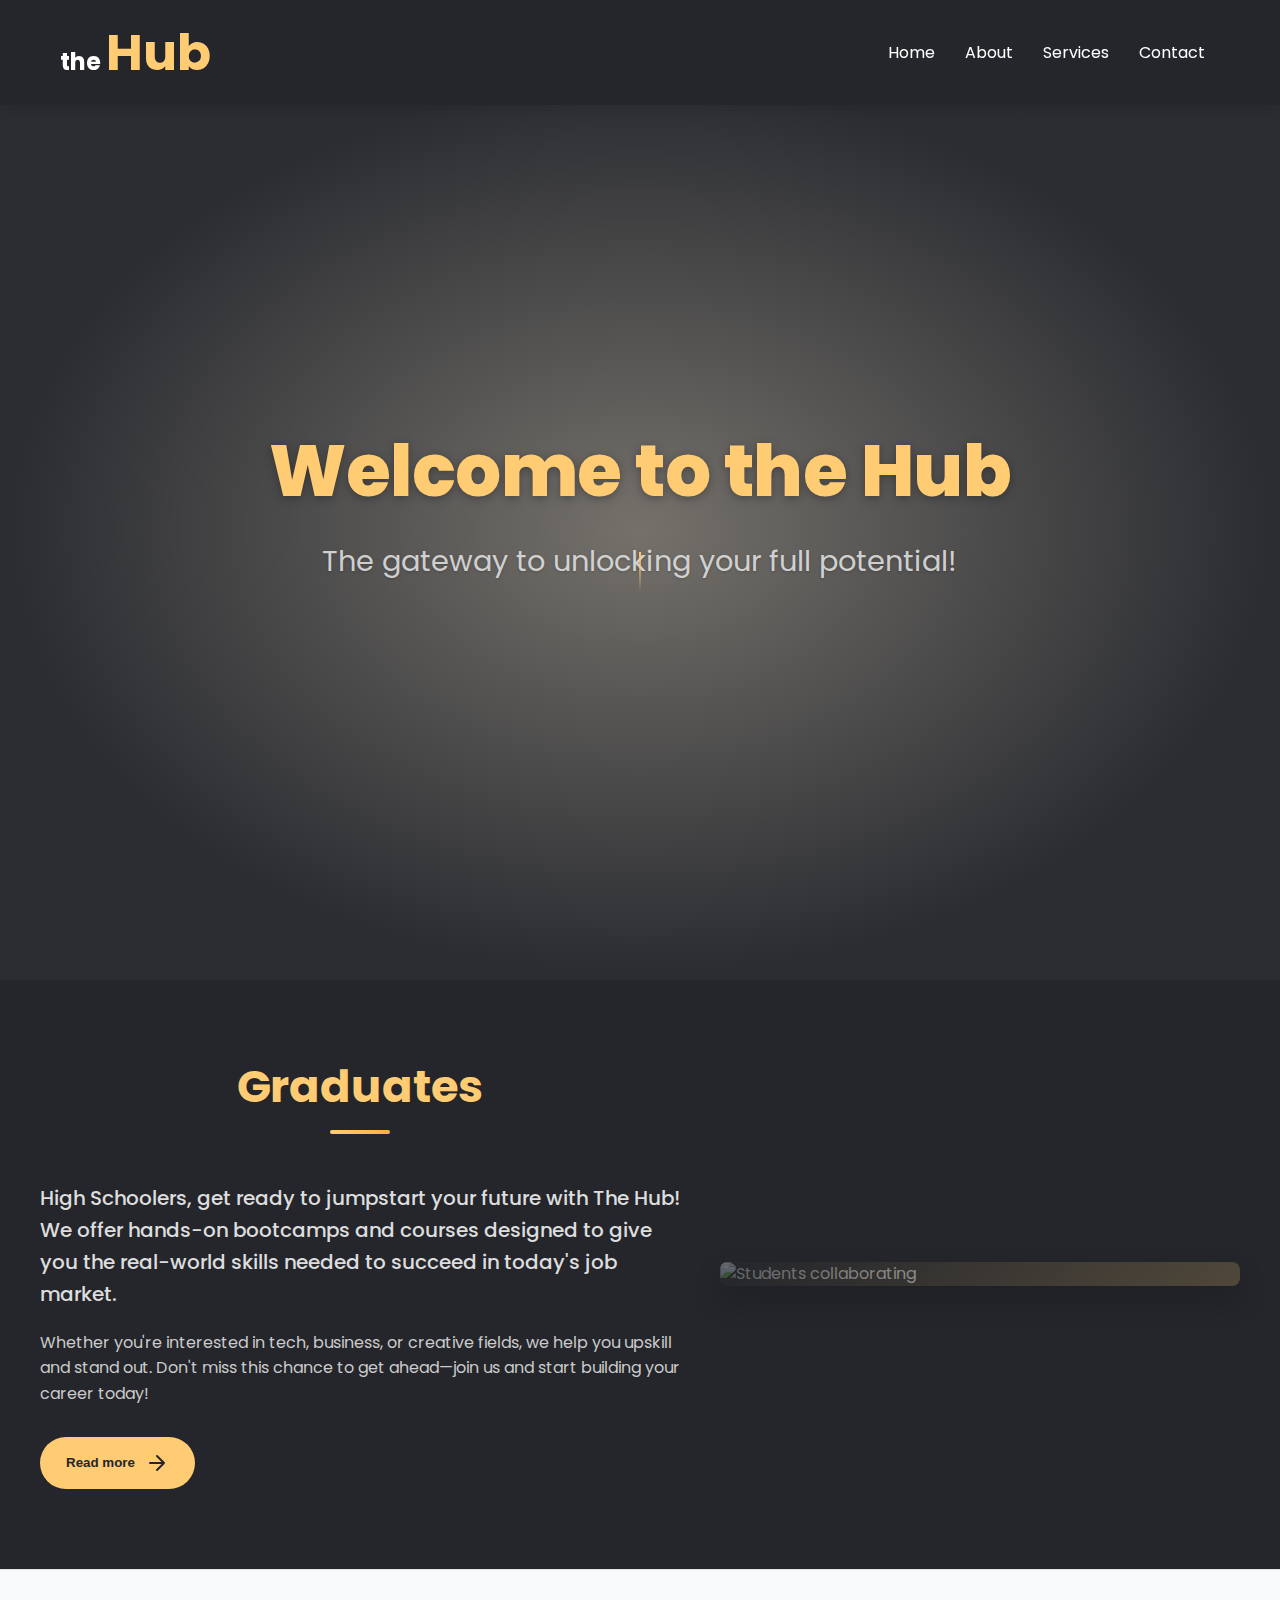
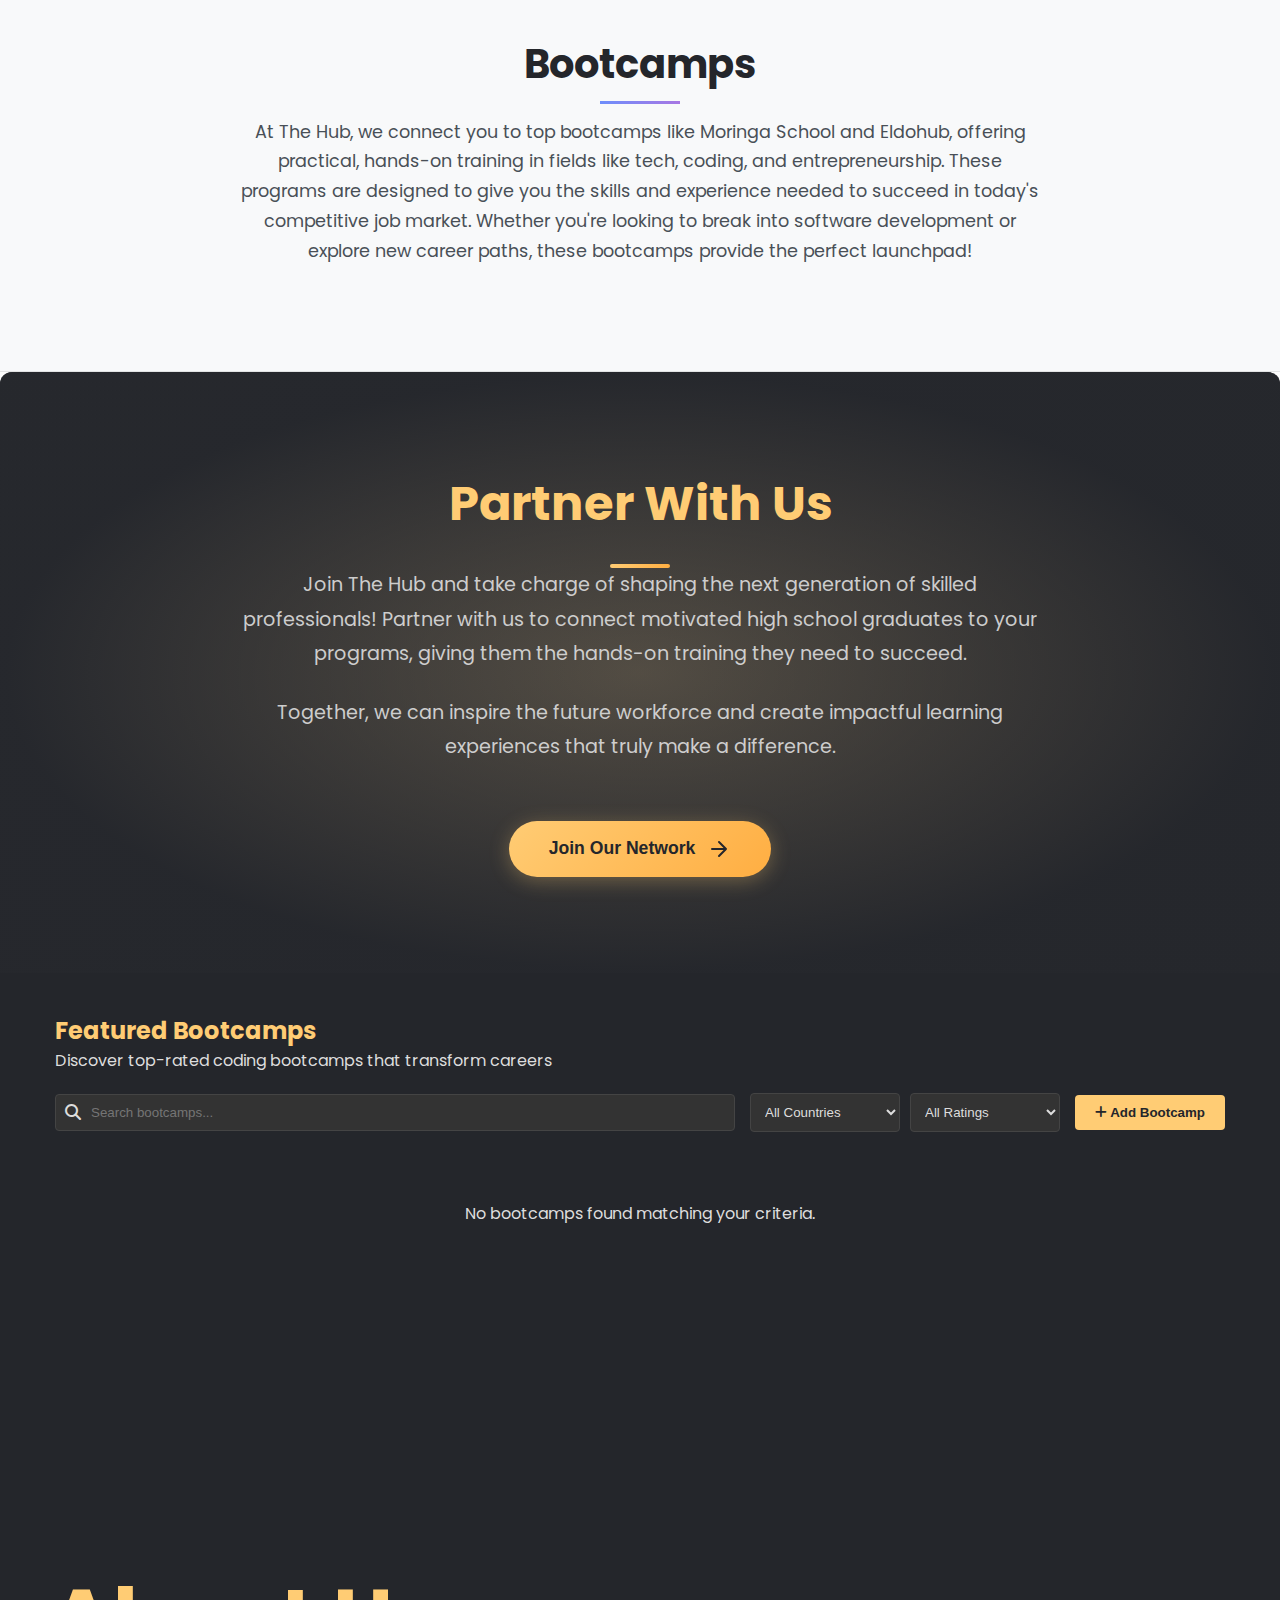
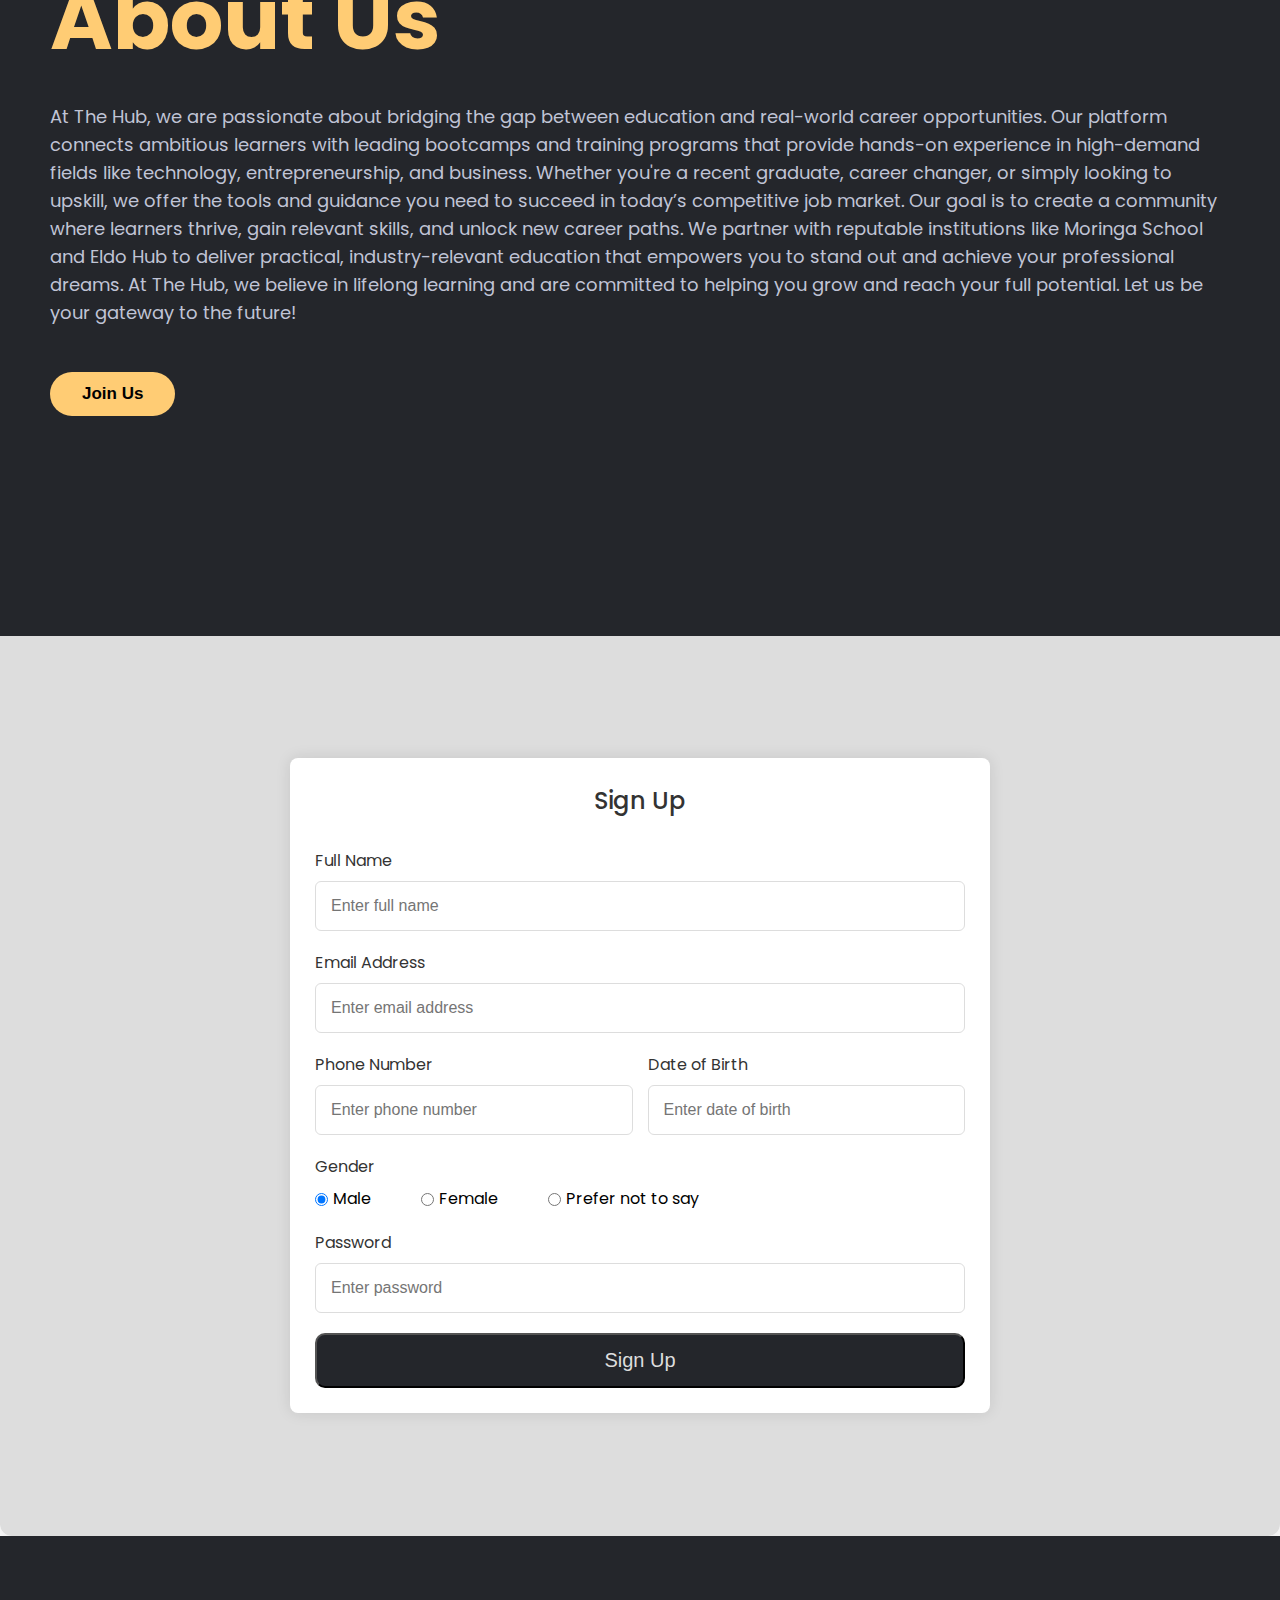
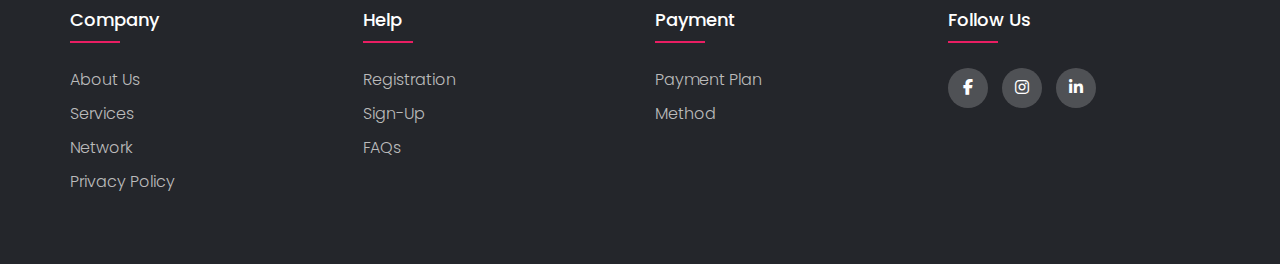
==== commit c6b289bc: "15th commit" ====
--- a/index.html
+++ b/index.html
@@ -4,7 +4,6 @@
     <meta charset="UTF-8">
     <meta name="viewport" content="width=device-width, initial-scale=1.0">
     <title>The Hub</title>
-    <link rel="icon" type="image/x-icon"href="./images/Screenshot from 2025-03-26 13-55-47.png">
     <script src="index.js" defer></script>
     <link rel="stylesheet" href="https://fonts.googleapis.com/css2?family=Material+Symbols+Rounded:opsz,wght,FILL,GRAD@24,400,0,0&icon_names=arrow_forward" />
     <link rel="stylesheet" href="https://cdnjs.cloudflare.com/ajax/libs/font-awesome/6.7.2/css/all.min.css" integrity="sha512-Evv84Mr4kqVGRNSgIGL/F/aIDqQb7xQ2vcrdIwxfjThSH8CSR7PBEakCr51Ck+w+/U6swU2Im1vVX0SVk9ABhg==" crossorigin="anonymous" referrerpolicy="no-referrer" />
@@ -22,20 +21,20 @@
             </div>
             
             <ul class="menu">
-                <li><a href="#">Home</a></li>
-                <li><a href="#">About</a></li>
+                <li><a href="#home">Home</a></li>
+                <li><a href="#about">About</a></li>
                 <li class="dropdown">
-                    <a href="#">Services</a>
+                    <a href="#services">Services</a>
                     <ul class="dropdown-content">
-                        <li><a href="#">Graduates</a></li>
-                        <li><a href="#">Partners</a></li>
+                        <li><a href="#graduates">Graduates</a></li>
+                        <li><a href="#partnersect">Partners</a></li>
                     </ul>
                 </li>
-                <li><a href="#">Contact</a></li>
+                <li><a href="#footer">Contact</a></li>
             </ul>
         </div>
     </nav>
-    <div class="hero-section">
+    <div  id="home" class="hero-section">
         <div class="hero-overlay"></div>
         <div class="hero-content">
             <h1 class="hero-title">Welcome to the Hub</h1>
@@ -45,7 +44,7 @@
             </div>
         </div>
     </div>
-    <div class="graduates-section">
+    <div id="graduates" class="graduates-section">
         <div class="graduates-container">
             <div class="graduates-content">
                 <div class="section-header">
@@ -54,12 +53,12 @@
                 </div>
                 <p class="lead">High Schoolers, get ready to jumpstart your future with The Hub! We offer hands-on bootcamps and courses designed to give you the real-world skills needed to succeed in today's job market.</p>
                 <p class="secondary">Whether you're interested in tech, business, or creative fields, we help you upskill and stand out. Don't miss this chance to get ahead—join us and start building your career today!</p>
-                <a href="#" class="modern-cta">
-                    <span>Join Today</span>
+                <button id="schoolSearchBtn" class="modern-cta">
+                    <span>Read more</span>
                     <svg width="24" height="24" viewBox="0 0 24 24" fill="none" xmlns="http://www.w3.org/2000/svg">
                         <path d="M5 12H19M19 12L12 5M19 12L12 19" stroke="currentColor" stroke-width="2" stroke-linecap="round" stroke-linejoin="round"/>
                     </svg>
-                </a>
+                </button>
             </div>
             <div class="graduates-image">
                 <div class="image-wrapper">
@@ -69,14 +68,16 @@
             </div>
         </div>
     </div>
-    <div class="bootcamps-section">
+    <!-- School Search Popup -->
+    
+    <div id="services" class="bootcamps-section">
         <div class="bootcamps-content">
             <h2>Bootcamps</h2>
             <p>At The Hub, we connect you to top bootcamps like Moringa School and Eldohub, offering practical, hands-on training in fields like tech, coding, and entrepreneurship. These programs are designed to give you the skills and experience needed to succeed in today's competitive job market. Whether you're looking to break into software development or explore new career paths, these bootcamps provide the perfect launchpad!</p>
         </div>
     </div>
-    <div class="partnership-container">
-        <!-- Partnership Section -->
+<div id="partnersect" class="partnership-container">
+<!-- Partnership Section -->
         <div class="tech-partnership-section">
             <div class="tech-overlay"></div>
             <div class="partnership-content-wrapper">
@@ -86,7 +87,7 @@
                     <p>Join The Hub and take charge of shaping the next generation of skilled professionals! Partner with us to connect motivated high school graduates to your programs, giving them the hands-on training they need to succeed.</p>
                     <p>Together, we can inspire the future workforce and create impactful learning experiences that truly make a difference.</p>
                     <button class="tech-partner-btn">
-                        <span>Join Our Community</span>
+                        <span>Join Our Network</span>
                         <svg width="24" height="24" viewBox="0 0 24 24" fill="none" xmlns="http://www.w3.org/2000/svg">
                             <path d="M5 12H19M19 12L12 5M19 12L12 19" stroke="currentColor" stroke-width="2" stroke-linecap="round" stroke-linejoin="round"/>
                         </svg>
@@ -94,60 +95,114 @@
                 </div>
             </div>
         </div>
-           <!-- Partner Slider Section -->
-<div class="partners-section">
-    <div class="section-header">
-        <h2>Our <span>Education Partners</span></h2>
-        <div class="underline"></div>
-    </div>
-    
-    <div class="partners-slider-container">
-        <button class="slider-arrow prev-arrow">
-            <svg width="24" height="24" viewBox="0 0 24 24" fill="none" xmlns="http://www.w3.org/2000/svg">
-                <path d="M19 12H5M5 12L12 19M5 12L12 5" stroke="currentColor" stroke-width="2" stroke-linecap="round" stroke-linejoin="round"/>
-            </svg>
-        </button>
-        
-        <div class="partners-slider">
-            <div class="slider-track">
-                <div class="slide">
-                    <div class="slide-content">
-                        <img src="./images/download.png" alt="Moringa School">
-                    </div>
-                </div>
-                <div class="slide">
-                    <div class="slide-content">
-                        <img src="./images/eldohub.png" alt="Eldohub">
-                    </div>
-                </div>
-                <div class="slide">
-                    <div class="slide-content">
-                        <img src="./images/actualize.png" alt="Actualize">
-                    </div>
-                </div>
-                <div class="slide">
-                    <div class="slide-content">
-                        <img src="./images/flatiron.jpeg" alt="Flatiron School">
-                    </div>
-                </div>
-                <div class="slide">
-                    <div class="slide-content">
-                        <img src="./images/alx.png" alt="ALX">
-                    </div>
-                </div>
-            </div>
-        </div>
-        
-        <button class="slider-arrow next-arrow">
-            <svg width="24" height="24" viewBox="0 0 24 24" fill="none" xmlns="http://www.w3.org/2000/svg">
-                <path d="M5 12H19M19 12L12 5M19 12L12 19" stroke="currentColor" stroke-width="2" stroke-linecap="round" stroke-linejoin="round"/>
-            </svg>
-        </button>
-    </div>
-    
-    <div class="slider-dots"></div>
-</div>
-    <section class="about">
+        <section class="bootcamp-section">
+            <div class="container">
+                <div class="header">
+                    <h2><span class="highlight">Featured Bootcamps</span></h2>
+                    <p class="subtitle">Discover top-rated coding bootcamps that transform careers</p>
+                </div>
+    
+                <!-- Search and Filter Controls -->
+                <div class="controls">
+                    <div class="search">
+                        <input type="text" id="searchInput" placeholder="Search bootcamps...">
+                        <i class="fas fa-search search-icon"></i>
+                    </div>
+    
+                    <div class="filters">
+                        <select id="countryFilter">
+                            <option value="">All Countries</option>
+                            <option value="United States">United States</option>
+                            <option value="United Kingdom">United Kingdom</option>
+                            <option value="Canada">Canada</option>
+                            <option value="Germany">Germany</option>
+                            <option value="Kenya">Kenya</option>
+                        </select>
+    
+                        <select id="stateFilter" style="display:none">
+                            <option value="">All States/Regions</option>
+                        </select>
+    
+                        <select id="ratingFilter">
+                            <option value="0">All Ratings</option>
+                            <option value="5">★★★★★</option>
+                            <option value="4">★★★★☆</option>
+                            <option value="3">★★★☆☆</option>
+                        </select>
+                    </div>
+    
+                    <button id="addBootcampBtn">
+                        <i class="fas fa-plus"></i>
+                        Add Bootcamp
+                    </button>
+                </div>
+    
+                <!-- Bootcamps Grid -->
+                <div id="bootcampsGrid" class="bootcamps-grid">
+                    <!-- Bootcamp cards will be inserted here by JavaScript -->
+                </div>
+    
+                <!-- Load More Button -->
+                <div class="load-more">
+                    <button id="loadMoreBtn">Load More Bootcamps</button>
+                </div>
+            </div>
+        </section>
+    
+        <!-- Add Bootcamp Modal -->
+        <div id="addBootcampModal" class="modal">
+            <div class="modal-content">
+                <span class="close">&times;</span>
+                <h3>Add New Bootcamp</h3>
+                <form id="bootcampForm">
+                    <div class="form-group">
+                        <label for="bootcampName">Bootcamp Name*</label>
+                        <input type="text" id="bootcampName" required>
+                    </div>
+    
+                    <div class="form-group">
+                        <label for="country">Country*</label>
+                        <select id="country" required>
+                            <option value="">Select Country</option>
+                            <option value="United States">United States</option>
+                            <option value="United Kingdom">United Kingdom</option>
+                            <option value="Canada">Canada</option>
+                            <option value="Germany">Germany</option>
+                            <option value="Kenya">Kenya</option>
+                        </select>
+                    </div>
+    
+                    <div class="form-group">
+                        <label for="state">State/Region*</label>
+                        <select id="state" required disabled>
+                            <option value="">Select State/Region</option>
+                        </select>
+                    </div>
+    
+                    <div class="form-group">
+                        <label for="rating">Rating*</label>
+                        <select id="rating" required>
+                            <option value="5">★★★★★</option>
+                            <option value="4">★★★★☆</option>
+                            <option value="3">★★★☆☆</option>
+                        </select>
+                    </div>
+    
+                    <div class="form-group">
+                        <label for="description">Description*</label>
+                        <textarea id="description" rows="4" required></textarea>
+                    </div>
+    
+                    <div class="form-group">
+                        <label for="website">Website URL*</label>
+                        <input type="url" id="website" required>
+                    </div>
+    
+                    <button type="submit" class="submit-btn">Add Bootcamp</button>
+                </form>
+            </div>
+        </div>
+<section id="about" class="about">
         <div class="content">
             <div class="text">
                 <h1>About Us</h1>
@@ -160,7 +215,7 @@
             </div>
         </div>
     </section>
-    <div  id="form-container">
+<div  id="form-container">
     <section class="form-container">
         <header>Sign Up</header>
         <form action="" class="form">
@@ -208,7 +263,7 @@
         </form>
     </section>
     </div>
-    <footer class="footer">
+<footer id="footer" class="footer">
         <div class="container">
         <div class="row">
         <div class="footer-col">
--- a/style.css
+++ b/style.css
@@ -1,6 +1,5 @@
 @import url('https://fonts.googleapis.com/css2?family=Poppins:wght@300;400;500;600;700&display=swap');
 @import url('https://fonts.googleapis.com/css2?family=Inter:opsz,wght@14..32,100..900&display=swap');
-
 body{
     line-height: 1.5;
     padding-top: 80px;
@@ -11,6 +10,7 @@
     padding:0;
     box-sizing:border-box;
 }
+/*first header section*/
 .hero-section {
     position: relative;
     height: 100vh;
@@ -151,6 +151,711 @@
         bottom: 20px;
     }
 }
+/* ===== BASE STYLES ===== */
+:root {
+  --primary-dark: #24262b;
+  --primary-light: #ffcc74;
+  --neutral-light: #ddd;
+  --background: #f8f5f0;
+  --card-bg: #ffffff;
+  --accent: #4a6fa5;
+}
+
+.basketball-section {
+  padding: 60px 0;
+  background-color: var(--background);
+  min-height: 100vh;
+}
+
+.football-container {
+  max-width: 1200px;
+  margin: 0 auto;
+  padding: 0 20px;
+}
+
+/* ===== HEADER STYLES ===== */
+.tennis-header {
+  text-align: center;
+  margin-bottom: 40px;
+}
+
+.tennis-header h2 {
+  font-size: 2.5rem;
+  color: var(--primary-dark);
+  margin-bottom: 15px;
+  font-weight: 700;
+}
+
+.soccer-highlight {
+  color: var(--accent);
+  position: relative;
+  display: inline-block;
+}
+
+.soccer-highlight::after {
+  content: '';
+  position: absolute;
+  bottom: -5px;
+  left: 0;
+  width: 100%;
+  height: 3px;
+  background: linear-gradient(90deg, var(--accent) 0%, var(--primary-light) 100%);
+  border-radius: 3px;
+}
+
+.golf-subtitle {
+  font-size: 1.1rem;
+  color: var(--primary-dark);
+  opacity: 0.8;
+  max-width: 700px;
+  margin: 0 auto;
+  line-height: 1.6;
+}
+
+/* ===== SEARCH AND FILTER BAR ===== */
+.baseball-controls {
+  display: flex;
+  flex-wrap: wrap;
+  justify-content: space-between;
+  align-items: center;
+  margin-bottom: 30px;
+  gap: 20px;
+  background: var(--card-bg);
+  padding: 20px;
+  border-radius: 10px;
+  box-shadow: 0 2px 8px rgba(0, 0, 0, 0.05);
+  border: 1px solid var(--neutral-light);
+}
+
+.hockey-search {
+  position: relative;
+  flex: 1;
+  min-width: 250px;
+}
+
+.cricket-input {
+  width: 100%;
+  padding: 12px 20px 12px 40px;
+  border: 1px solid var(--neutral-light);
+  border-radius: 8px;
+  font-size: 1rem;
+  transition: all 0.3s;
+  background-color: var(--background);
+}
+
+.cricket-input:focus {
+  border-color: var(--accent);
+  outline: none;
+  box-shadow: 0 0 0 3px rgba(74, 111, 165, 0.1);
+}
+
+.rugby-icon {
+  position: absolute;
+  left: 12px;
+  top: 50%;
+  transform: translateY(-50%);
+  color: var(--primary-dark);
+  opacity: 0.6;
+}
+
+.swimming-filters {
+  display: flex;
+  gap: 15px;
+  flex-wrap: wrap;
+}
+
+.badminton-filter,
+.tabletennis-filter {
+  padding: 12px 15px;
+  border: 1px solid var(--neutral-light);
+  border-radius: 8px;
+  font-size: 1rem;
+  background-color: var(--background);
+  cursor: pointer;
+  transition: all 0.2s;
+}
+
+.badminton-filter:hover,
+.tabletennis-filter:hover {
+  border-color: var(--accent);
+}
+
+.boxing-btn {
+  display: flex;
+  align-items: center;
+  gap: 8px;
+  padding: 12px 20px;
+  background-color: var(--accent);
+  color: white;
+  border: none;
+  border-radius: 8px;
+  font-size: 1rem;
+  font-weight: 500;
+  cursor: pointer;
+  transition: all 0.3s;
+}
+
+.boxing-btn:hover {
+  background-color: #3a5a8f;
+  transform: translateY(-2px);
+}
+
+/* ===== BOOTCAMP CARDS ===== */
+.cycling-grid {
+  display: grid;
+  grid-template-columns: repeat(auto-fill, minmax(300px, 1fr));
+  gap: 25px;
+  margin-bottom: 40px;
+}
+
+.archery-card {
+  background: var(--card-bg);
+  border-radius: 10px;
+  overflow: hidden;
+  box-shadow: 0 4px 12px rgba(0, 0, 0, 0.08);
+  transition: all 0.3s ease;
+  border: 1px solid var(--neutral-light);
+  cursor: pointer;
+}
+
+.archery-card:hover {
+  transform: translateY(-5px);
+  box-shadow: 0 8px 24px rgba(0, 0, 0, 0.12);
+}
+
+.fencing-card-header {
+  padding: 20px;
+  background-color: var(--accent);
+  color: white;
+}
+
+.fencing-card-header h3 {
+  margin: 0;
+  font-size: 1.3rem;
+  font-weight: 600;
+}
+
+.taekwondo-rating {
+  margin-top: 8px;
+  font-size: 1.1rem;
+  letter-spacing: 2px;
+}
+
+.judo-card-body {
+  padding: 20px;
+}
+
+.judo-card-body p {
+  margin: 0 0 10px;
+  color: var(--primary-dark);
+}
+
+.handball-link {
+  display: inline-block;
+  margin-top: 15px;
+  color: var(--accent);
+  font-weight: 500;
+  text-decoration: none;
+  transition: all 0.2s;
+}
+
+.handball-link:hover {
+  text-decoration: underline;
+}
+
+/* ===== MODAL STYLES ===== */
+.gymnastics-modal {
+  display: none;
+  position: fixed;
+  top: 0;
+  left: 0;
+  width: 100%;
+  height: 100%;
+  background-color: rgba(0, 0, 0, 0.5);
+  z-index: 1000;
+  justify-content: center;
+  align-items: center;
+}
+
+.gymnastics-content {
+  background-color: var(--card-bg);
+  padding: 30px;
+  border-radius: 10px;
+  width: 100%;
+  max-width: 600px;
+  max-height: 90vh;
+  overflow-y: auto;
+  position: relative;
+  box-shadow: 0 10px 30px rgba(0, 0, 0, 0.15);
+}
+
+.diving-close {
+  position: absolute;
+  top: 20px;
+  right: 20px;
+  font-size: 1.5rem;
+  cursor: pointer;
+  color: var(--primary-dark);
+  opacity: 0.6;
+  transition: all 0.2s;
+}
+
+.diving-close:hover {
+  opacity: 1;
+  color: var(--accent);
+}
+
+/* ===== FORM STYLES ===== */
+.sailing-group {
+  margin-bottom: 20px;
+}
+
+.sailing-group label {
+  display: block;
+  margin-bottom: 8px;
+  font-weight: 500;
+  color: var(--primary-dark);
+}
+
+.sailing-group input,
+.sailing-group select,
+.sailing-group textarea {
+  width: 100%;
+  padding: 12px 15px;
+  border: 1px solid var(--neutral-light);
+  border-radius: 8px;
+  font-size: 1rem;
+  background-color: var(--background);
+}
+
+.sailing-group textarea {
+  resize: vertical;
+  min-height: 100px;
+}
+
+.surfing-submit {
+  width: 100%;
+  padding: 14px;
+  background-color: var(--accent);
+  color: white;
+  border: none;
+  border-radius: 8px;
+  font-size: 1rem;
+  font-weight: 600;
+  cursor: pointer;
+  transition: all 0.3s;
+  margin-top: 10px;
+}
+
+.surfing-submit:hover {
+  background-color: #3a5a8f;
+}
+
+/* ===== BOOTCAMP DETAIL PAGE ===== */
+.bootcamp-detail {
+  background-color: var(--card-bg);
+  border-radius: 10px;
+  padding: 40px;
+  margin-top: 30px;
+  box-shadow: 0 4px 12px rgba(0, 0, 0, 0.08);
+}
+
+.bootcamp-header {
+  display: flex;
+  align-items: center;
+  gap: 30px;
+  margin-bottom: 30px;
+}
+
+.bootcamp-logo {
+  width: 150px;
+  height: 150px;
+  object-fit: contain;
+  border-radius: 8px;
+  background-color: var(--background);
+  padding: 15px;
+  border: 1px solid var(--neutral-light);
+}
+
+.bootcamp-title h1 {
+  margin: 0;
+  color: var(--primary-dark);
+}
+
+.bootcamp-title p {
+  margin: 5px 0 0;
+  color: var(--primary-dark);
+  opacity: 0.8;
+}
+
+.bootcamp-rating {
+  margin-top: 10px;
+  font-size: 1.2rem;
+  color: var(--primary-light);
+}
+
+.bootcamp-content {
+  margin-top: 40px;
+}
+
+.bootcamp-content h2 {
+  color: var(--primary-dark);
+  margin-bottom: 15px;
+}
+
+.bootcamp-content p {
+  line-height: 1.6;
+  color: var(--primary-dark);
+  opacity: 0.9;
+}
+
+.apply-btn {
+  display: inline-block;
+  padding: 12px 25px;
+  background-color: var(--accent);
+  color: white;
+  border: none;
+  border-radius: 8px;
+  font-size: 1rem;
+  font-weight: 600;
+  cursor: pointer;
+  transition: all 0.3s;
+  margin-top: 30px;
+}
+
+.apply-btn:hover {
+  background-color: #3a5a8f;
+}
+
+/* ===== APPLICATION FORM ===== */
+.application-form {
+  display: none;
+  margin-top: 40px;
+  padding: 30px;
+  background-color: var(--background);
+  border-radius: 10px;
+  border: 1px solid var(--neutral-light);
+}
+
+.phone-input {
+  display: flex;
+  gap: 10px;
+}
+
+.phone-input select {
+  flex: 0 0 100px;
+}
+
+.phone-input input {
+  flex: 1;
+}
+
+.terms-checkbox {
+  margin-top: 20px;
+}
+
+.terms-checkbox label {
+  display: flex;
+  align-items: center;
+  gap: 10px;
+  cursor: pointer;
+}
+
+.terms-checkbox input {
+  width: auto;
+}
+
+.file-input {
+  margin-top: 15px;
+}
+
+.file-input label {
+  display: block;
+  margin-bottom: 8px;
+}
+
+/* ===== RESPONSIVE ADJUSTMENTS ===== */
+@media (max-width: 768px) {
+  .baseball-controls {
+    flex-direction: column;
+    align-items: stretch;
+  }
+  
+  .swimming-filters {
+    flex-direction: column;
+    gap: 10px;
+  }
+  
+  .bootcamp-header {
+    flex-direction: column;
+    align-items: flex-start;
+    gap: 20px;
+  }
+  
+  .cycling-grid {
+    grid-template-columns: 1fr;
+  }
+}
+/* General Styling */
+.bootcamp-section {
+    background-color: #24262b;
+    color: #ddd;
+    padding: 40px 0;
+  }
+  
+  .highlight {
+    color: #ffcc74;
+  }
+  
+  .subtitle {
+    color: #ddd;
+  }
+  
+  /* Controls Styling */
+  .controls {
+    display: flex;
+    flex-wrap: wrap;
+    gap: 15px;
+    margin: 20px 0;
+    align-items: center;
+  }
+  
+  .search {
+    position: relative;
+    flex: 1;
+    min-width: 200px;
+  }
+  
+  .search input {
+    width: 100%;
+    padding: 10px 15px 10px 35px;
+    border-radius: 4px;
+    border: 1px solid #444;
+    background-color: #333;
+    color: #ddd;
+  }
+  
+  .search-icon {
+    position: absolute;
+    left: 10px;
+    top: 50%;
+    transform: translateY(-50%);
+    color: #ddd;
+  }
+  
+  .filters {
+    display: flex;
+    gap: 10px;
+    flex-wrap: wrap;
+  }
+  
+  .filters select {
+    padding: 10px;
+    border-radius: 4px;
+    border: 1px solid #444;
+    background-color: #333;
+    color: #ddd;
+    min-width: 150px;
+  }
+  
+  #addBootcampBtn {
+    background-color: #ffcc74;
+    color: #24262b;
+    border: none;
+    padding: 10px 20px;
+    border-radius: 4px;
+    cursor: pointer;
+    font-weight: bold;
+    transition: background-color 0.3s;
+  }
+  
+  #addBootcampBtn:hover {
+    background-color: #e6b867;
+  }
+  
+  /* Bootcamp Cards Styling */
+  .bootcamps-grid {
+    display: grid;
+    grid-template-columns: repeat(auto-fill, minmax(300px, 1fr));
+    gap: 20px;
+    margin: 30px 0;
+  }
+  
+  .bootcamp-card {
+    background-color: #333;
+    border-radius: 8px;
+    padding: 20px;
+    cursor: pointer;
+    transition: transform 0.3s, box-shadow 0.3s;
+    border-left: 4px solid #ffcc74;
+  }
+  
+  .bootcamp-card:hover {
+    transform: translateY(-5px);
+    box-shadow: 0 10px 20px rgba(0, 0, 0, 0.2);
+  }
+  
+  .card-header {
+    display: flex;
+    justify-content: space-between;
+    align-items: center;
+    margin-bottom: 15px;
+  }
+  
+  .card-header h3 {
+    margin: 0;
+    color: #ffcc74;
+  }
+  
+  .rating {
+    color: #ffcc74;
+    font-size: 1.2em;
+  }
+  
+  .card-body p {
+    margin: 8px 0;
+    color: #ddd;
+  }
+  
+  /* Load More Button */
+  .load-more {
+    text-align: center;
+    margin-top: 30px;
+  }
+  
+  #loadMoreBtn {
+    background-color: #ffcc74;
+    color: #24262b;
+    border: none;
+    padding: 12px 25px;
+    border-radius: 4px;
+    cursor: pointer;
+    font-weight: bold;
+    transition: background-color 0.3s;
+  }
+  
+  #loadMoreBtn:hover {
+    background-color: #e6b867;
+  }
+  
+  .no-results {
+    text-align: center;
+    grid-column: 1 / -1;
+    color: #ddd;
+    padding: 40px 0;
+  }
+  
+  /* Modal Styling */
+  .modal {
+    display: none;
+    position: fixed;
+    z-index: 1000;
+    left: 0;
+    top: 0;
+    width: 100%;
+    height: 100%;
+    background-color: rgba(0, 0, 0, 0.7);
+    overflow: auto;
+  }
+  
+  .modal-content {
+    background-color: #24262b;
+    margin: 5% auto;
+    padding: 30px;
+    border-radius: 8px;
+    width: 90%;
+    max-width: 600px;
+    position: relative;
+    border: 1px solid #ffcc74;
+    box-shadow: 0 5px 15px rgba(0, 0, 0, 0.3);
+    color: #ddd;
+  }
+  
+  .modal h3 {
+    color: #ffcc74;
+    margin-top: 0;
+  }
+  
+  .close {
+    position: absolute;
+    right: 20px;
+    top: 15px;
+    color: #ddd;
+    font-size: 28px;
+    font-weight: bold;
+    cursor: pointer;
+    transition: color 0.3s;
+  }
+  
+  .close:hover {
+    color: #ffcc74;
+  }
+  
+  /* Form Styling */
+  .form-group {
+    margin-bottom: 20px;
+  }
+  
+  .form-group label {
+    display: block;
+    margin-bottom: 8px;
+    color: #ddd;
+  }
+  
+  .form-group input,
+  .form-group select,
+  .form-group textarea {
+    width: 100%;
+    padding: 10px;
+    border-radius: 4px;
+    border: 1px solid #444;
+    background-color: #333;
+    color: #ddd;
+  }
+  
+  .form-group textarea {
+    resize: vertical;
+    min-height: 100px;
+  }
+  
+  .submit-btn {
+    background-color: #ffcc74;
+    color: #24262b;
+    border: none;
+    padding: 12px 25px;
+    border-radius: 4px;
+    cursor: pointer;
+    font-weight: bold;
+    transition: background-color 0.3s;
+    width: 100%;
+    margin-top: 10px;
+  }
+  
+  .submit-btn:hover {
+    background-color: #e6b867;
+  }
+  
+  /* Responsive Adjustments */
+  @media (max-width: 768px) {
+    .modal-content {
+      margin: 10% auto;
+      width: 95%;
+    }
+    
+    .controls {
+      flex-direction: column;
+      align-items: stretch;
+    }
+    
+    .filters {
+      flex-direction: column;
+    }
+    
+    .filters select {
+      width: 100%;
+    }
+  }
+/*navbar styles*/
 .navbar {
     background-color: #24262b;
     position: fixed;
@@ -390,8 +1095,6 @@
 .graduates-image:hover img {
     transform: scale(1.03);
 }
-
-/* Responsive Styles */
 @media (max-width: 768px) {
     .graduates-section {
         padding: 60px 20px;
@@ -423,7 +1126,7 @@
         font-size: 1.8rem;
     }
 }
-   
+/*bootcamp section styles*/ 
 .bootcamps-section {
     background-color: #f8f9fa;
     padding: 4rem 2rem;
@@ -602,174 +1305,8 @@
 .tech-partner-btn:hover svg {
     transform: translateX(5px);
 }
-.partners-section {
-    background-color: #f5f5f7;
-    padding: 6rem 2rem;
-    text-align: center;
-}
-
-.partners-section .section-header h2 {
-    color: #24262b;
-}
-
-/* Partner Slider Styles */
-.partners-section {
-    padding: 60px 20px;
-    background-color: #24262b;
-    color: #ddd;
-    text-align: center;
-}
-
-.section-header h2 {
-    font-size: 2.5rem;
-    margin-bottom: 15px;
-}
-
-.section-header h2 span {
-    color: #ffcc74;
-}
-
-.underline {
-    width: 80px;
-    height: 3px;
-    background-color: #ffcc74;
-    margin: 0 auto 40px;
-}
-
-.partners-slider-container {
-    position: relative;
-    max-width: 1200px;
-    margin: 0 auto;
-    padding: 0 50px;
-}
-
-.partners-slider {
-    overflow: hidden;
-    position: relative;
-}
-
-.slider-track {
-    display: flex;
-    transition: transform 0.5s ease;
-}
-
-.slide {
-    min-width: 100%;
-    padding: 0 15px;
-    box-sizing: border-box;
-}
-
-.slide-content {
-    background-color: #ddd;
-    border-radius: 8px;
-    padding: 30px;
-    height: 180px;
-    display: flex;
-    align-items: center;
-    justify-content: center;
-    box-shadow: 0 4px 8px rgba(0, 0, 0, 0.1);
-}
-
-.slide-content img {
-    max-width: 100%;
-    max-height: 100%;
-    object-fit: contain;
-    filter: grayscale(100%);
-    transition: filter 0.3s ease;
-}
-
-.slide:hover .slide-content img {
-    filter: grayscale(0%);
-}
-
-.slider-arrow {
-    position: absolute;
-    top: 50%;
-    transform: translateY(-50%);
-    background-color: #ffcc74;
-    color: #24262b;
-    border: none;
-    border-radius: 50%;
-    width: 50px;
-    height: 50px;
-    display: flex;
-    align-items: center;
-    justify-content: center;
-    cursor: pointer;
-    z-index: 10;
-    transition: all 0.3s ease;
-}
-
-.slider-arrow:hover {
-    background-color: #24262b;
-    color: #ffcc74;
-}
-
-.slider-arrow svg {
-    width: 24px;
-    height: 24px;
-}
-
-.prev-arrow {
-    left: 0;
-}
-
-.next-arrow {
-    right: 0;
-}
-
-.slider-dots {
-    display: flex;
-    justify-content: center;
-    margin-top: 30px;
-    gap: 10px;
-}
-
-.slider-dots .dot {
-    width: 12px;
-    height: 12px;
-    border-radius: 50%;
-    background-color: #ddd;
-    opacity: 0.5;
-    cursor: pointer;
-    transition: all 0.3s ease;
-}
-
-.slider-dots .dot.active {
-    background-color: #ffcc74;
-    opacity: 1;
-}
-
-/* Responsive Styles */
-@media (max-width: 768px) {
-    .section-header h2 {
-        font-size: 2rem;
-    }
-    
-    .partners-slider-container {
-        padding: 0 40px;
-    }
-    
-    .slider-arrow {
-        width: 40px;
-        height: 40px;
-    }
-}
-
-@media (max-width: 480px) {
-    .partners-section {
-        padding: 40px 15px;
-    }
-    
-    .partners-slider-container {
-        padding: 0 30px;
-    }
-    
-    .slide-content {
-        height: 150px;
-        padding: 20px;
-    }
-}
+
+/*footer styles*/
 .container{
     max-width: 1170px;
     margin: auto;
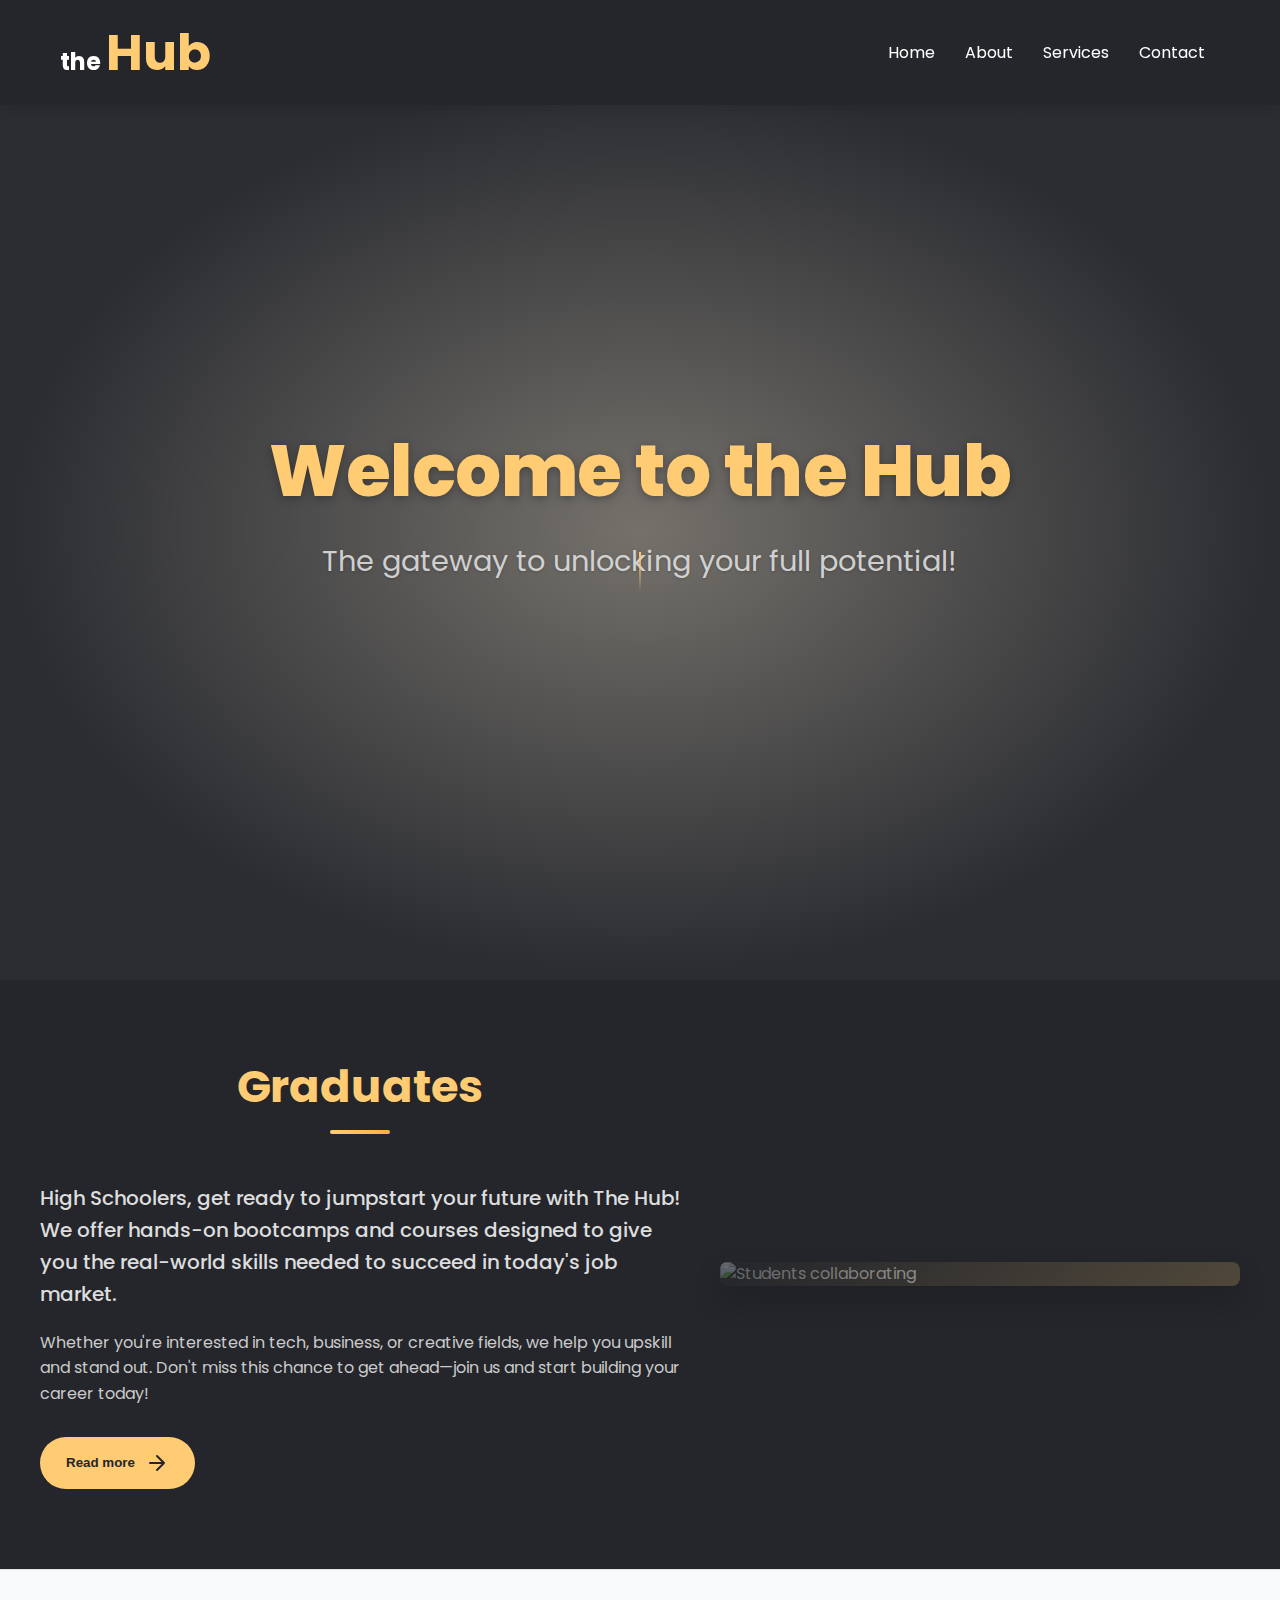
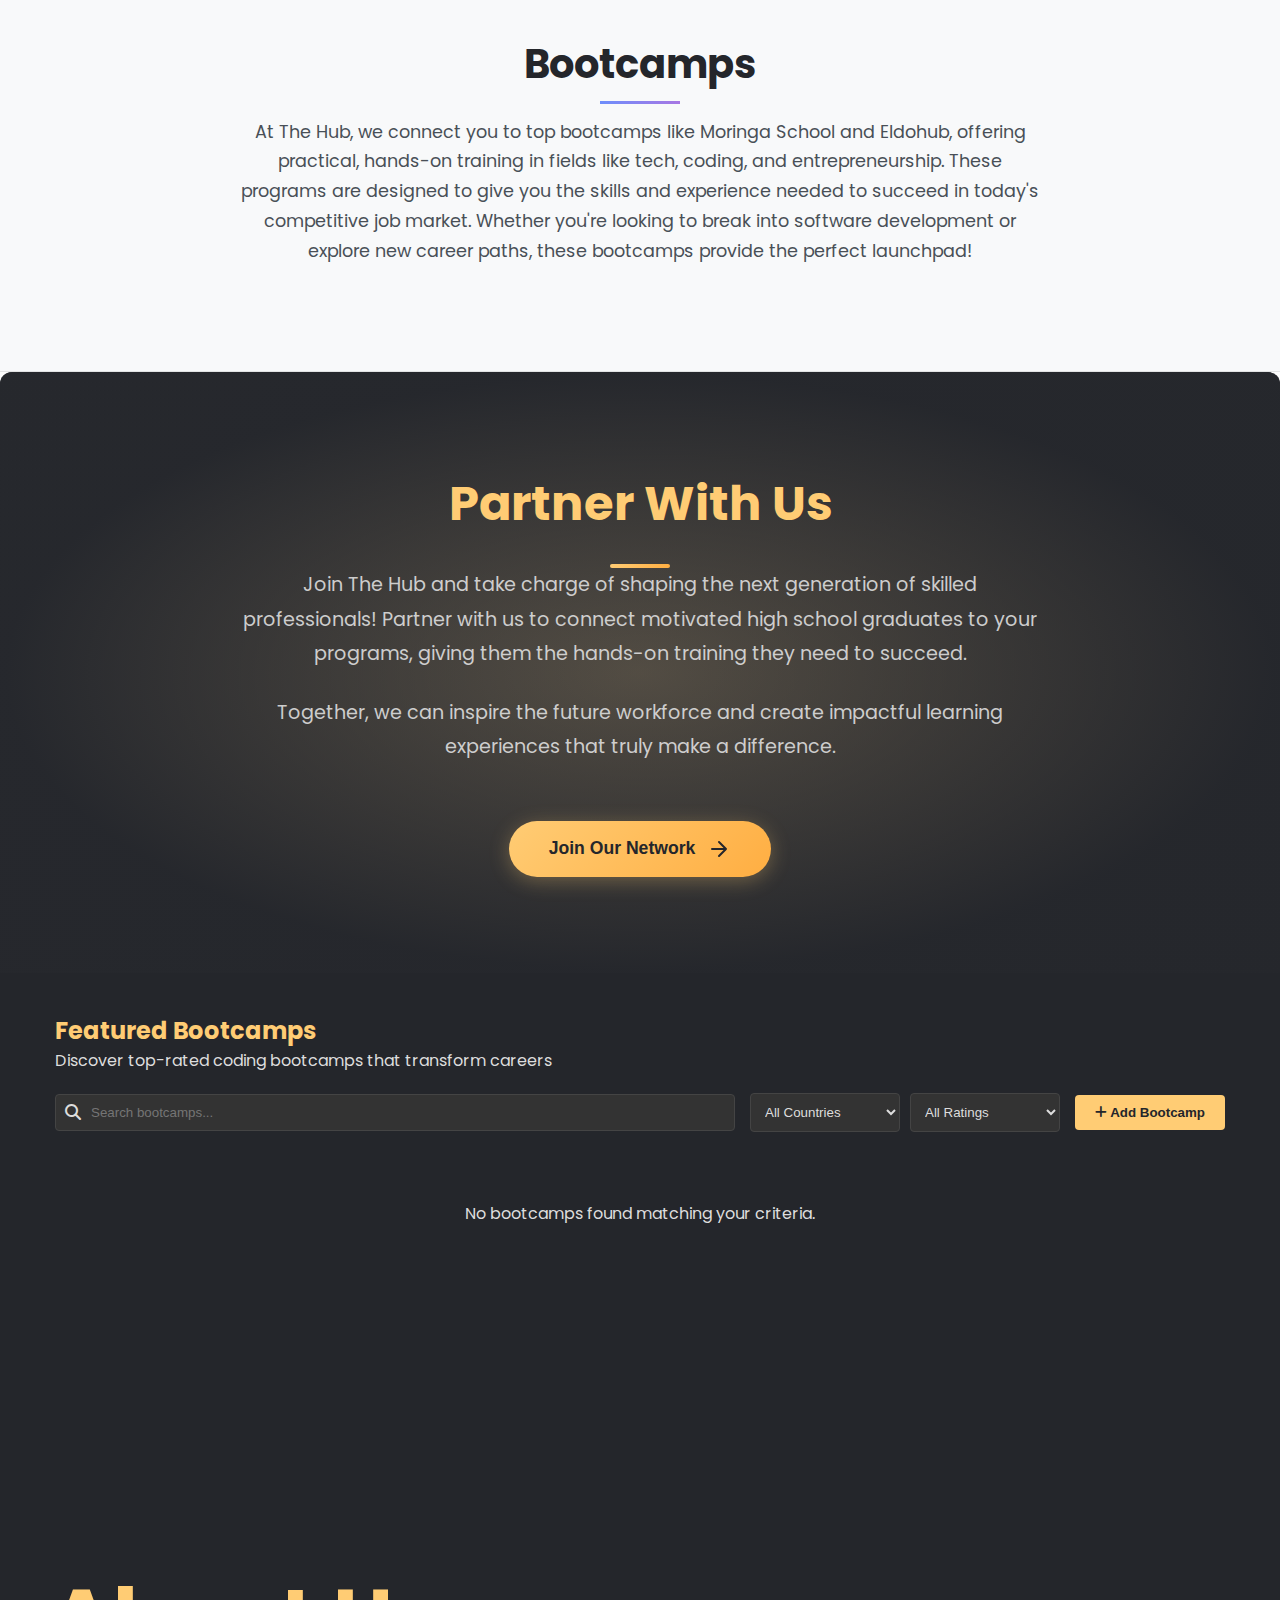
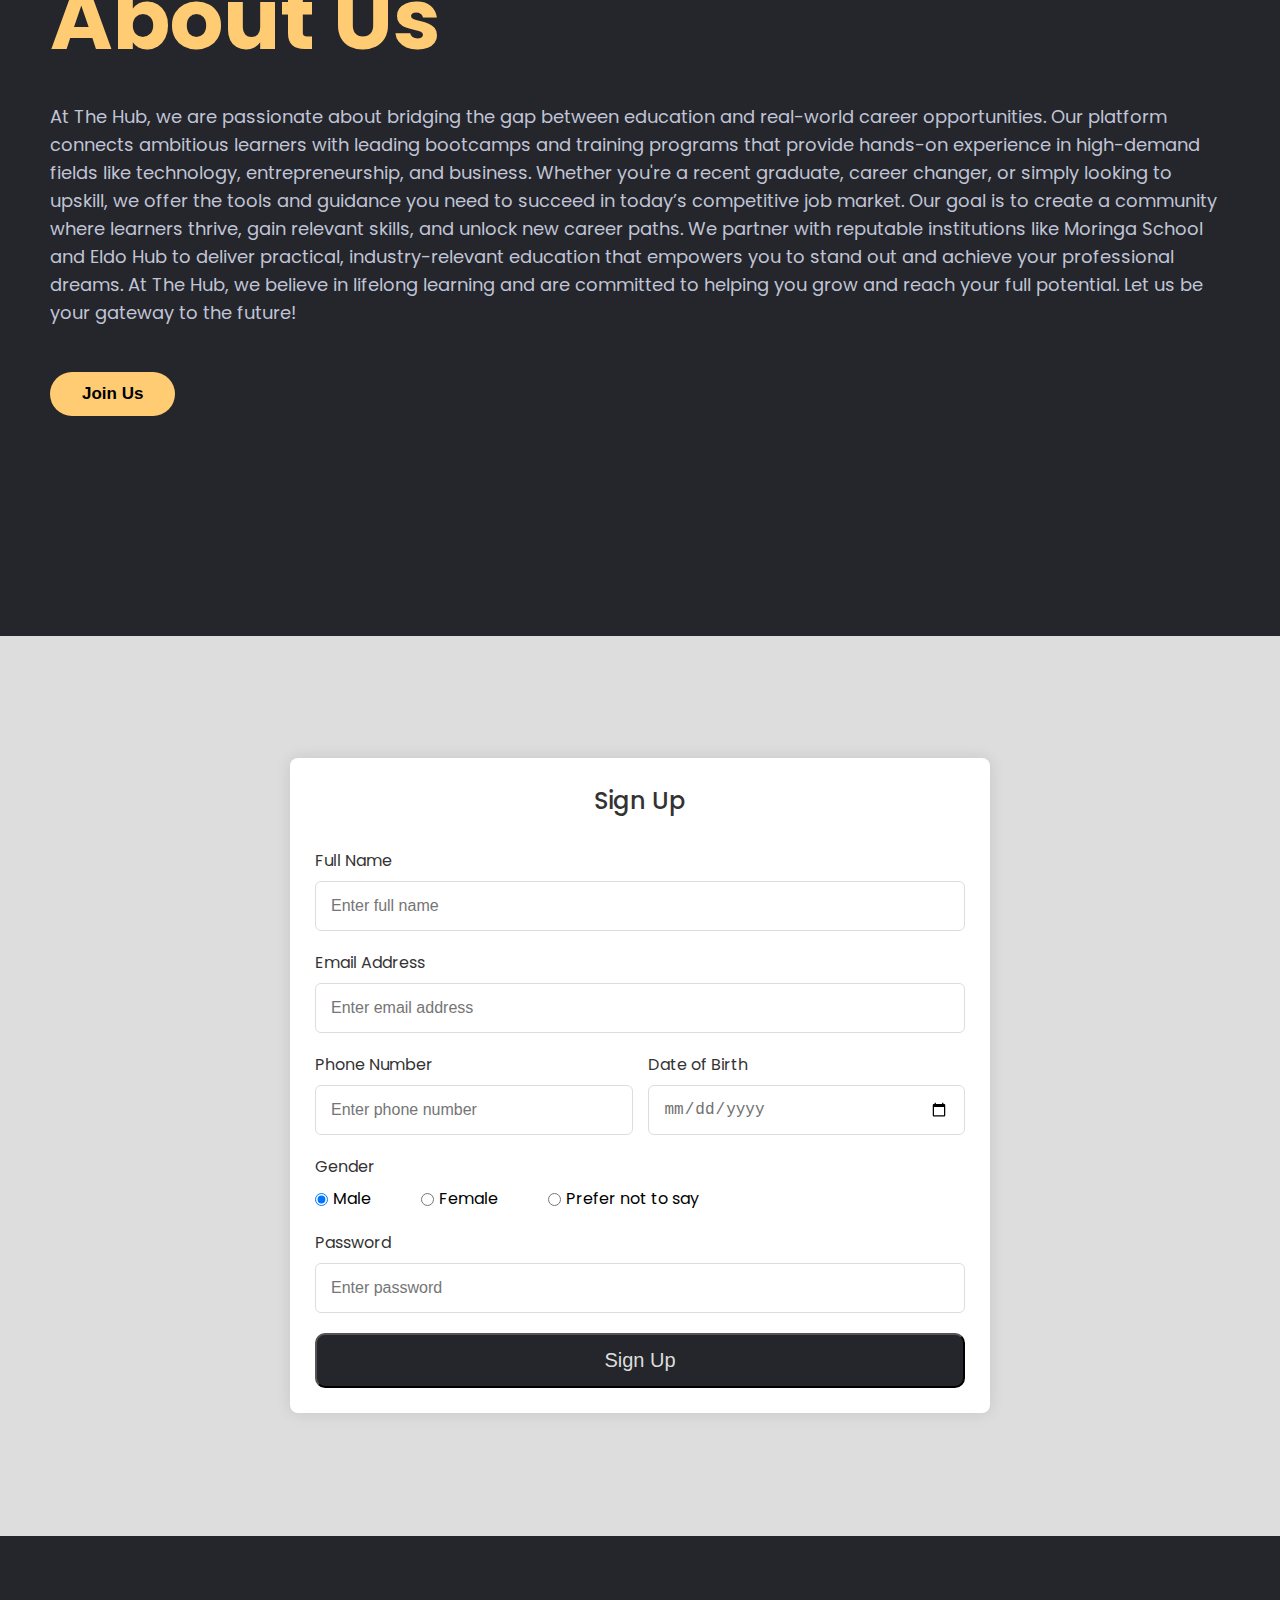
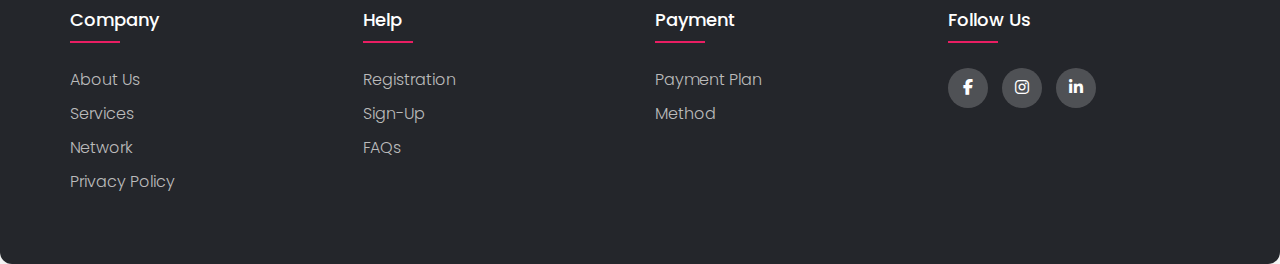
==== commit 5b73f9bf: "many commits" ====
--- a/index.html
+++ b/index.html
@@ -137,19 +137,17 @@
                     </button>
                 </div>
     
-                <!-- Bootcamps Grid -->
+
                 <div id="bootcampsGrid" class="bootcamps-grid">
-                    <!-- Bootcamp cards will be inserted here by JavaScript -->
-                </div>
-    
-                <!-- Load More Button -->
+                   
+                </div>
+    
                 <div class="load-more">
                     <button id="loadMoreBtn">Load More Bootcamps</button>
                 </div>
             </div>
         </section>
     
-        <!-- Add Bootcamp Modal -->
         <div id="addBootcampModal" class="modal">
             <div class="modal-content">
                 <span class="close">&times;</span>
@@ -215,53 +213,52 @@
             </div>
         </div>
     </section>
-<div  id="form-container">
-    <section class="form-container">
-        <header>Sign Up</header>
-        <form action="" class="form">
-            <div class="input-box">
-                <label for="text">Full Name</label>
-                <input type="text" placeholder="Enter full name" required/>
-            </div>
-            <div class="input-box">
-                <label for="text">Email Address</label>
-                <input type="text" placeholder="Enter email address" required/>
-            </div>
-            <div class="column">
+    <div id="form-container">
+        <section class="form-container">
+            <header>Sign Up</header>
+            <form id="signupForm" class="form">
                 <div class="input-box">
-                    <label for="text">Phone Number</label>
-                    <input type="text" placeholder="Enter phone number" required/>
+                    <label for="fullName">Full Name</label>
+                    <input type="text" id="fullName" name="fullName" placeholder="Enter full name" required/>
                 </div>
                 <div class="input-box">
-                    <label for="text">Date of Birth</label>
-                    <input type="text" placeholder="Enter date of birth" required/>
-                </div>
+                    <label for="email">Email Address</label>
+                    <input type="email" id="email" name="email" placeholder="Enter email address" required/>
+                </div>
+                <div class="column">
+                    <div class="input-box">
+                        <label for="phone">Phone Number</label>
+                        <input type="tel" id="phone" name="phone" placeholder="Enter phone number" required/>
+                    </div>
+                    <div class="input-box">
+                        <label for="dob">Date of Birth</label>
+                        <input type="date" id="dob" name="dob" placeholder="Enter date of birth" required/>
+                    </div>
                 </div>
                 <div class="gender-box">
                     <h3>Gender</h3>
                     <div class="gender-option">
                         <div class="gender">
-                            <input type="radio" name="gender" id="check-male" checked>
-                            <label for="check">Male</label>
+                            <input type="radio" name="gender" id="check-male" value="male" checked>
+                            <label for="check-male">Male</label>
                         </div>
                         <div class="gender">
-                            <input type="radio" name="gender" id="check-female">
-                            <label for="check">Female</label>
+                            <input type="radio" name="gender" id="check-female" value="female">
+                            <label for="check-female">Female</label>
                         </div>
                         <div class="gender">
-                            <input type="radio" name="gender" id="check-other">
+                            <input type="radio" name="gender" id="check-other" value="other">
                             <label for="check-other">Prefer not to say</label>
                         </div>
                     </div>
                 </div>
                 <div class="input-box">
-                    <label for="text">Password</label>
-                    <input type="password" placeholder="Enter password" required/>
+                    <label for="password">Password</label>
+                    <input type="password" id="password" name="password" placeholder="Enter password" required/>
                 </div>
                 <button type="submit">Sign Up</button>
-            </div>
-        </form>
-    </section>
+            </form>
+        </section>
     </div>
 <footer id="footer" class="footer">
         <div class="container">
--- a/style.css
+++ b/style.css
@@ -932,56 +932,63 @@
     transition: all 0.3s ease;
 }
 @media (max-width: 768px) {
-    .hamburger {
-        display: block;
-    }
-
-    .menu {
-        position: absolute;
-        top: 80px;
-        left: 0;
-        width: 100%;
-        background-color: #24262b;
-        flex-direction: column;
-        align-items: center;
-        clip-path: circle(0px at 90% -10%);
-        -webkit-clip-path: circle(0px at 90% -10%);
-        transition: all 0.5s ease-out;
-        pointer-events: none;
-    }
-
-    .menu.active {
-        clip-path: circle(1000px at 90% -10%);
-        -webkit-clip-path: circle(1000px at 90% -10%);
-        pointer-events: all;
-    }
-
-    .dropdown-content {
-        position: static;
-        display: none;
-        width: 100%;
-        text-align: center;
-        box-shadow: none;
-    }
-
-    .dropdown:hover .dropdown-content {
-        display: none;
-    }
-
-    .dropdown.active .dropdown-content {
-        display: block;
-    }
-}
-.hamburger.active .line1 {
+  .hamburger {
+    display: block;
+    cursor: pointer;
+    z-index: 1001;
+    transition: all 0.3s ease;
+  }
+
+  .menu {
+    position: fixed;
+    top: 80px;
+    left: -100%;
+    width: 100%;
+    height: calc(100vh - 80px);
+    background-color: #24262b;
+    flex-direction: column;
+    align-items: center;
+    justify-content: center;
+    transition: all 0.5s ease;
+    padding: 20px 0;
+  }
+
+  .menu.active {
+    left: 0;
+  }
+
+  .menu li {
+    width: 100%;
+    text-align: center;
+  }
+
+  .menu li a {
+    padding: 15px;
+    display: block;
+  }
+
+  .dropdown-content {
+    position: static;
+    display: none;
+    width: 100%;
+    box-shadow: none;
+    background-color: rgba(0,0,0,0.1);
+  }
+
+  .dropdown.active .dropdown-content {
+    display: block;
+  }
+
+  /* Hamburger animation */
+  .hamburger.active .line1 {
     transform: rotate(-45deg) translate(-5px, 6px);
-}
-
-.hamburger.active .line2 {
+  }
+  .hamburger.active .line2 {
     opacity: 0;
-}
-
-.hamburger.active .line3 {
+  }
+  .hamburger.active .line3 {
     transform: rotate(45deg) translate(-5px, -6px);
+  }
 }
  /* Graduates Section Styles */
  .graduates-section {
@@ -1469,6 +1476,26 @@
     height: 100vh;
     padding:20px;
 }
+/* Form submission feedback */
+.form-message {
+  margin-top: 15px;
+  padding: 10px;
+  border-radius: 4px;
+  text-align: center;
+  display: none;
+}
+
+.form-message.success {
+  background-color: #d4edda;
+  color: #155724;
+  display: block;
+}
+
+.form-message.error {
+  background-color: #f8d7da;
+  color: #721c24;
+  display: block;
+}
 .form-container{
     position: relative;
     max-width: 700px;
